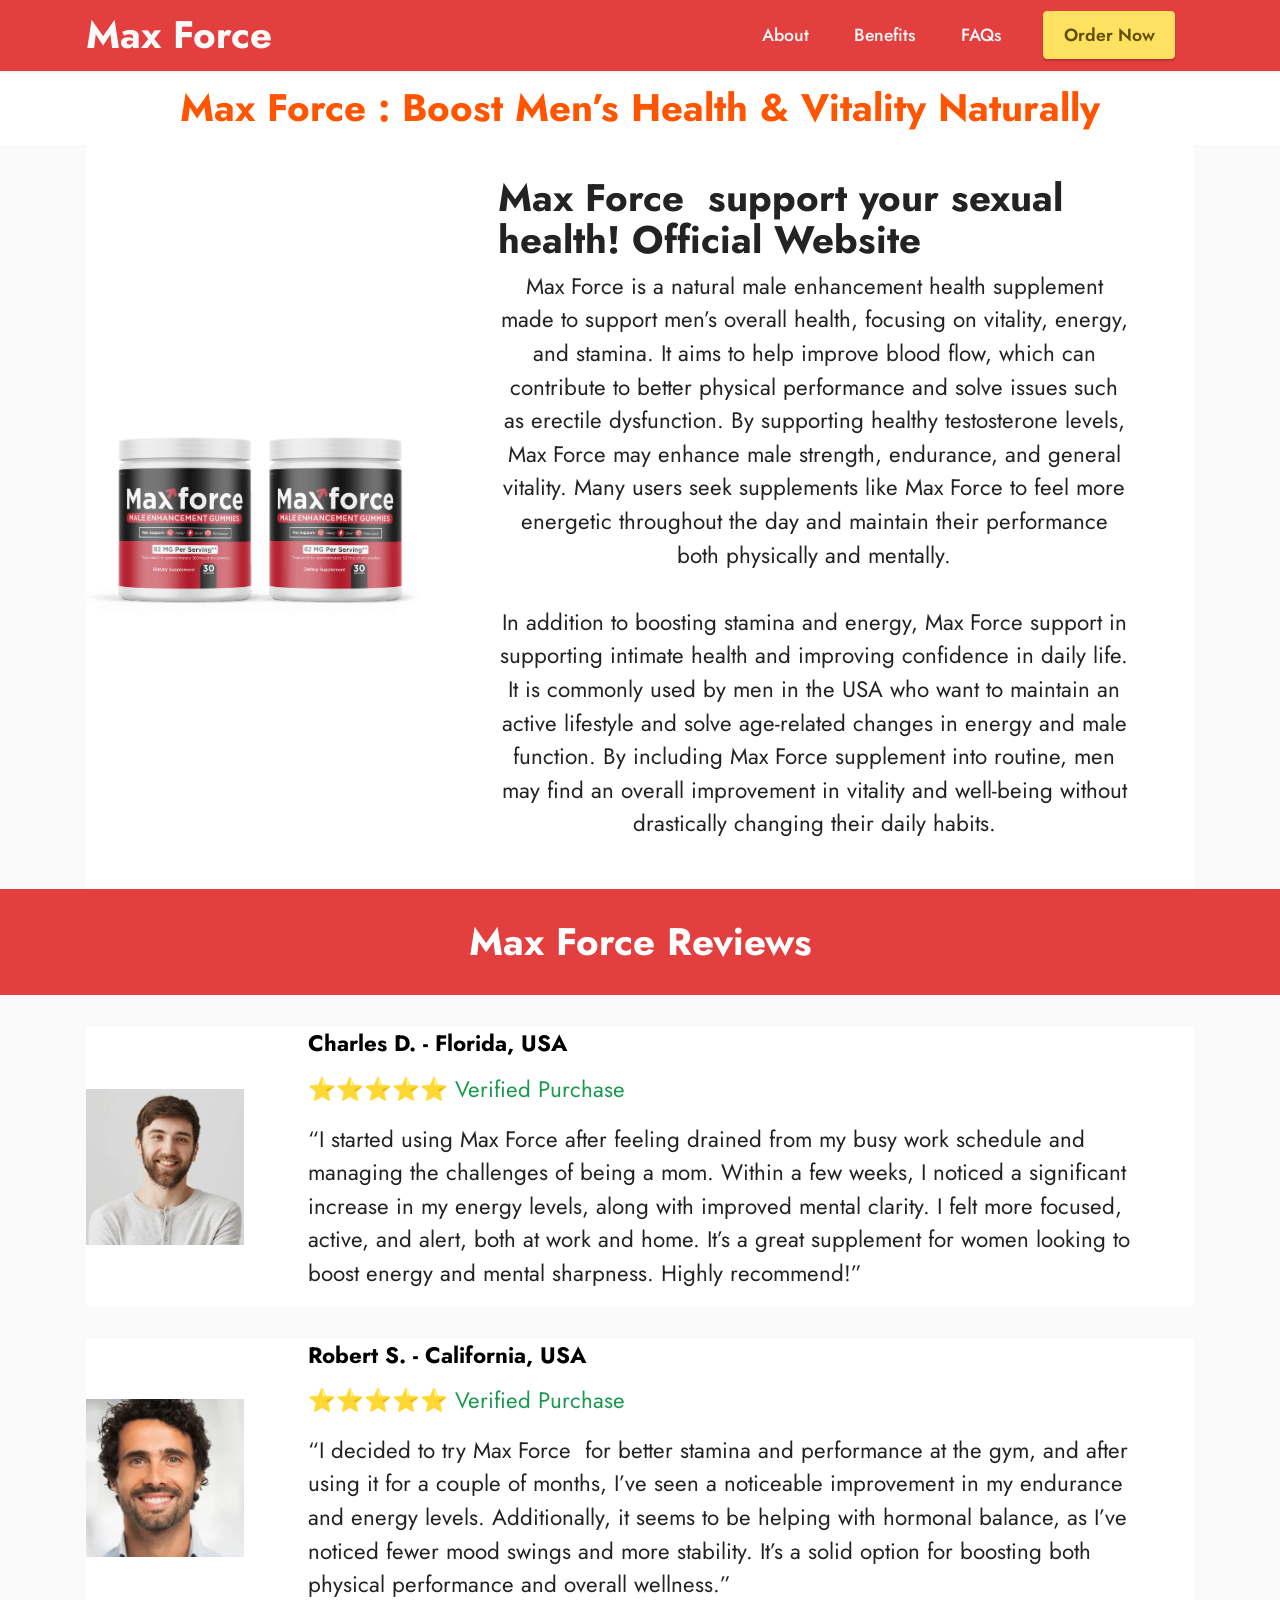
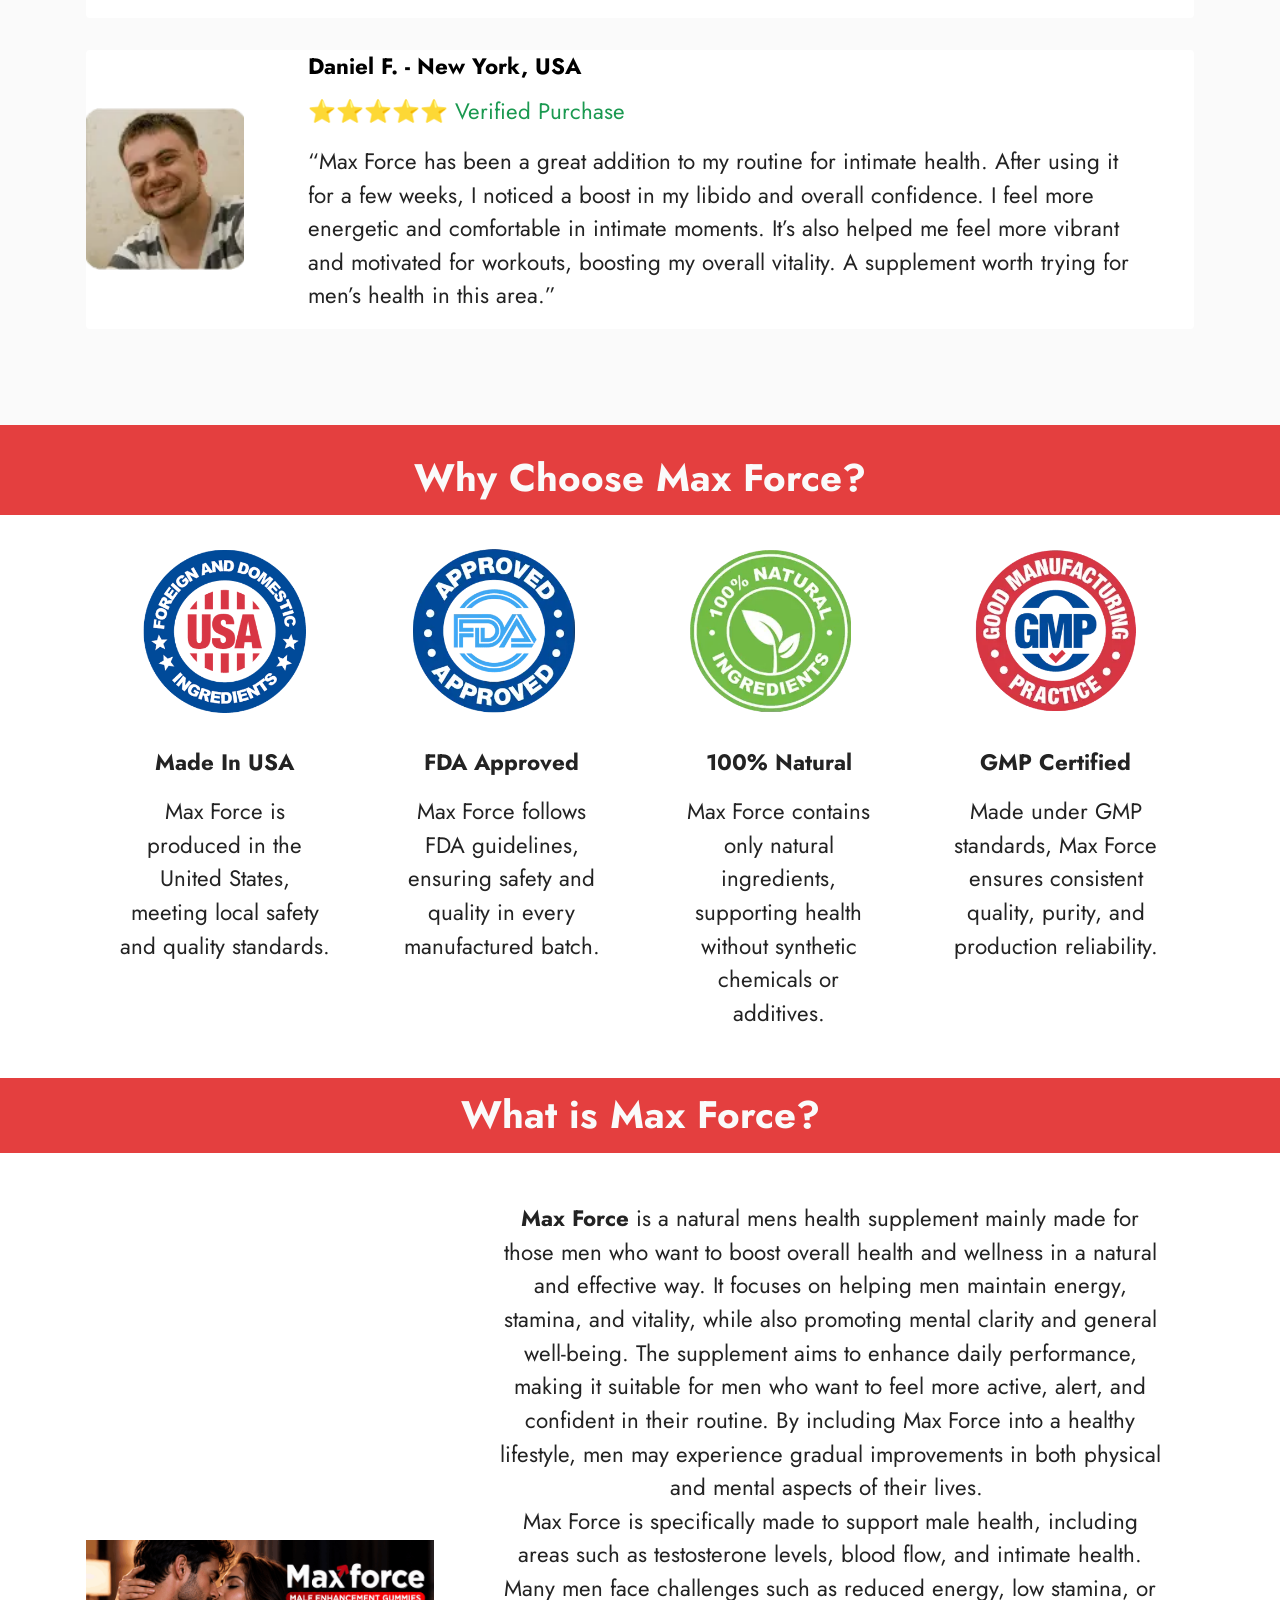
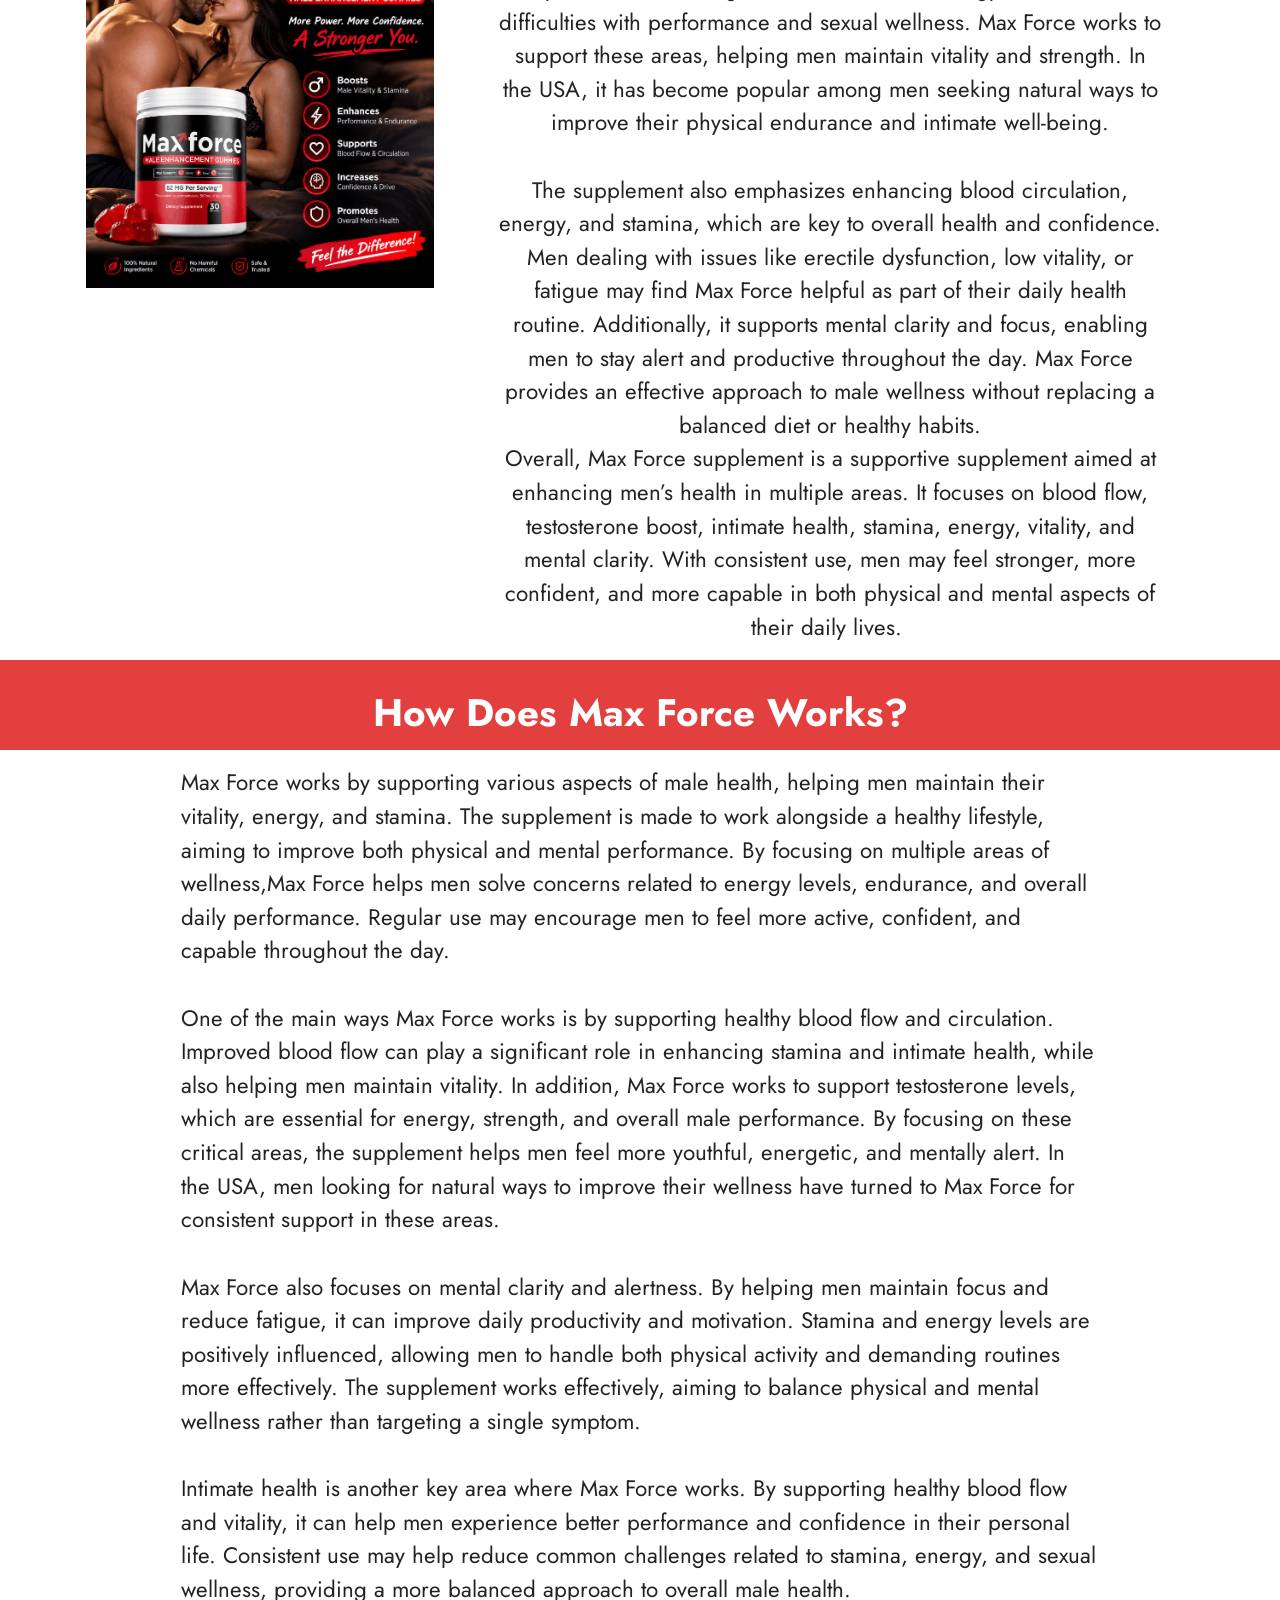
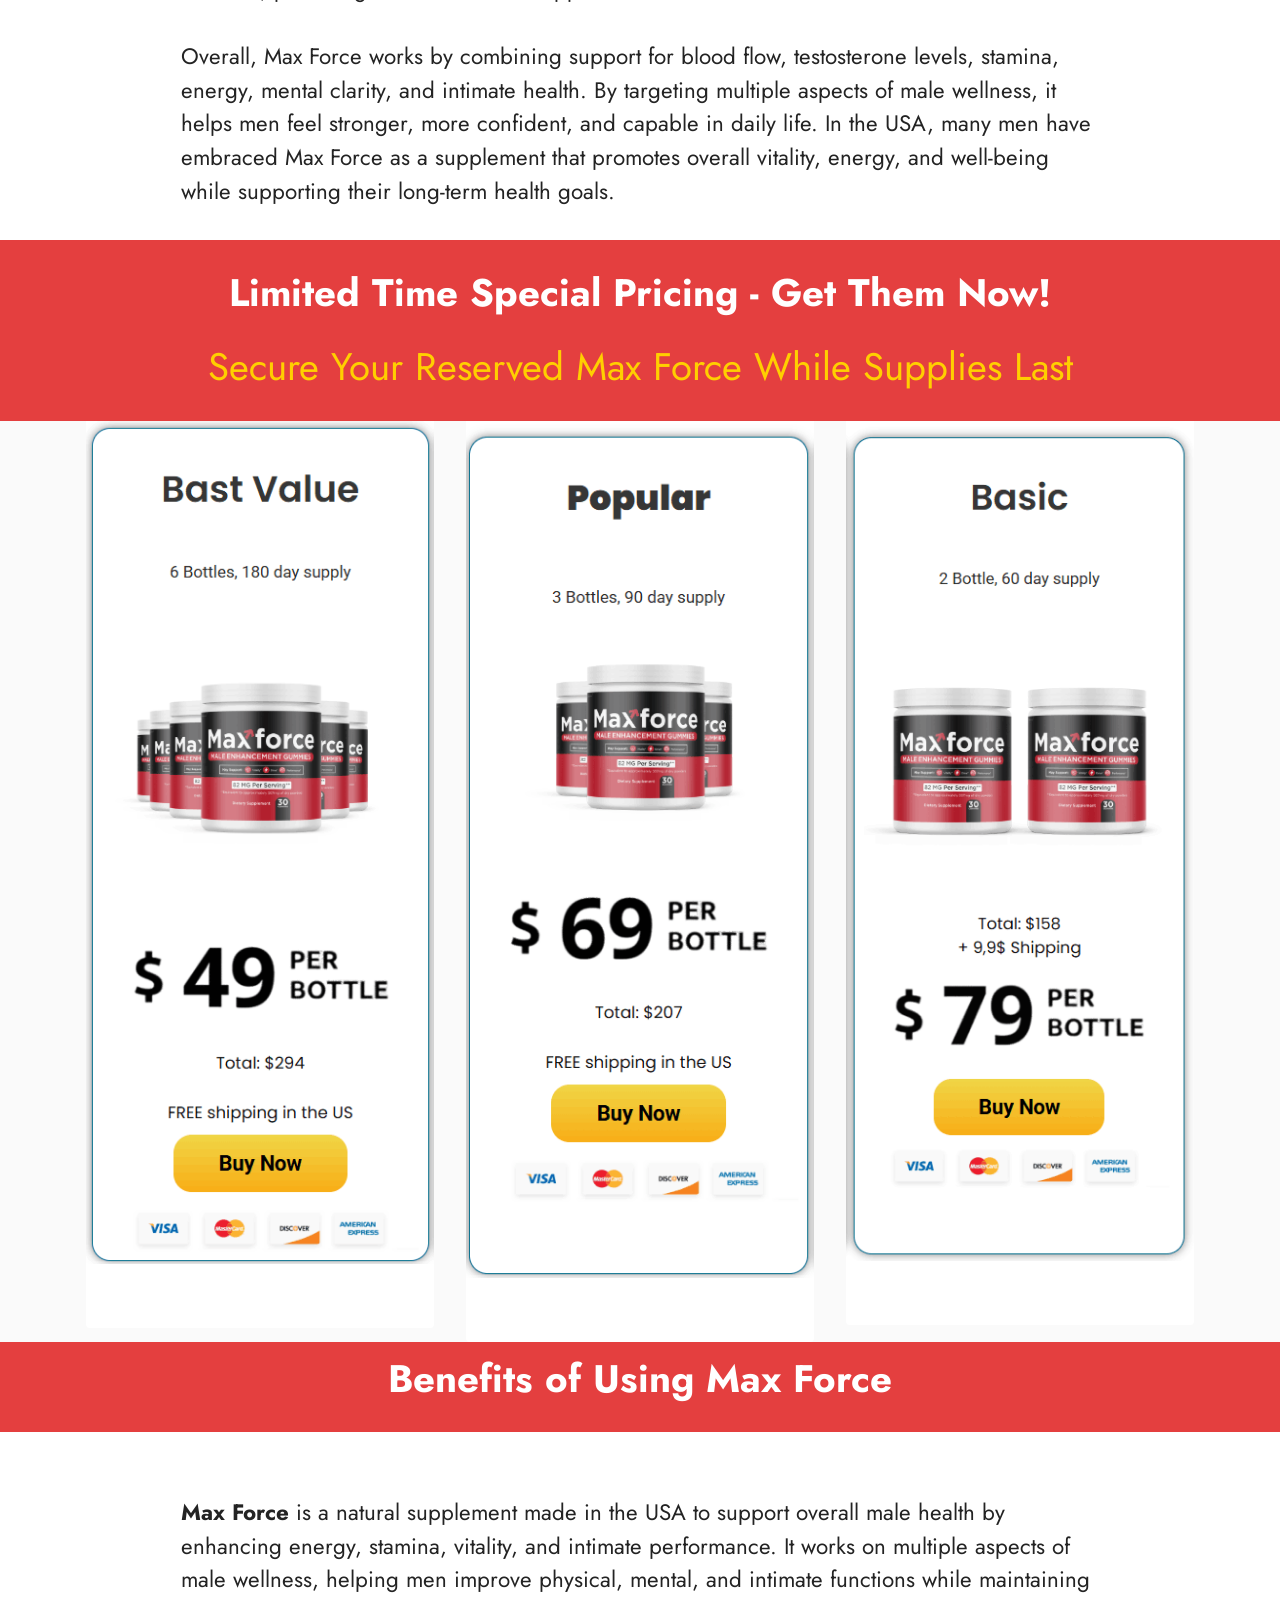
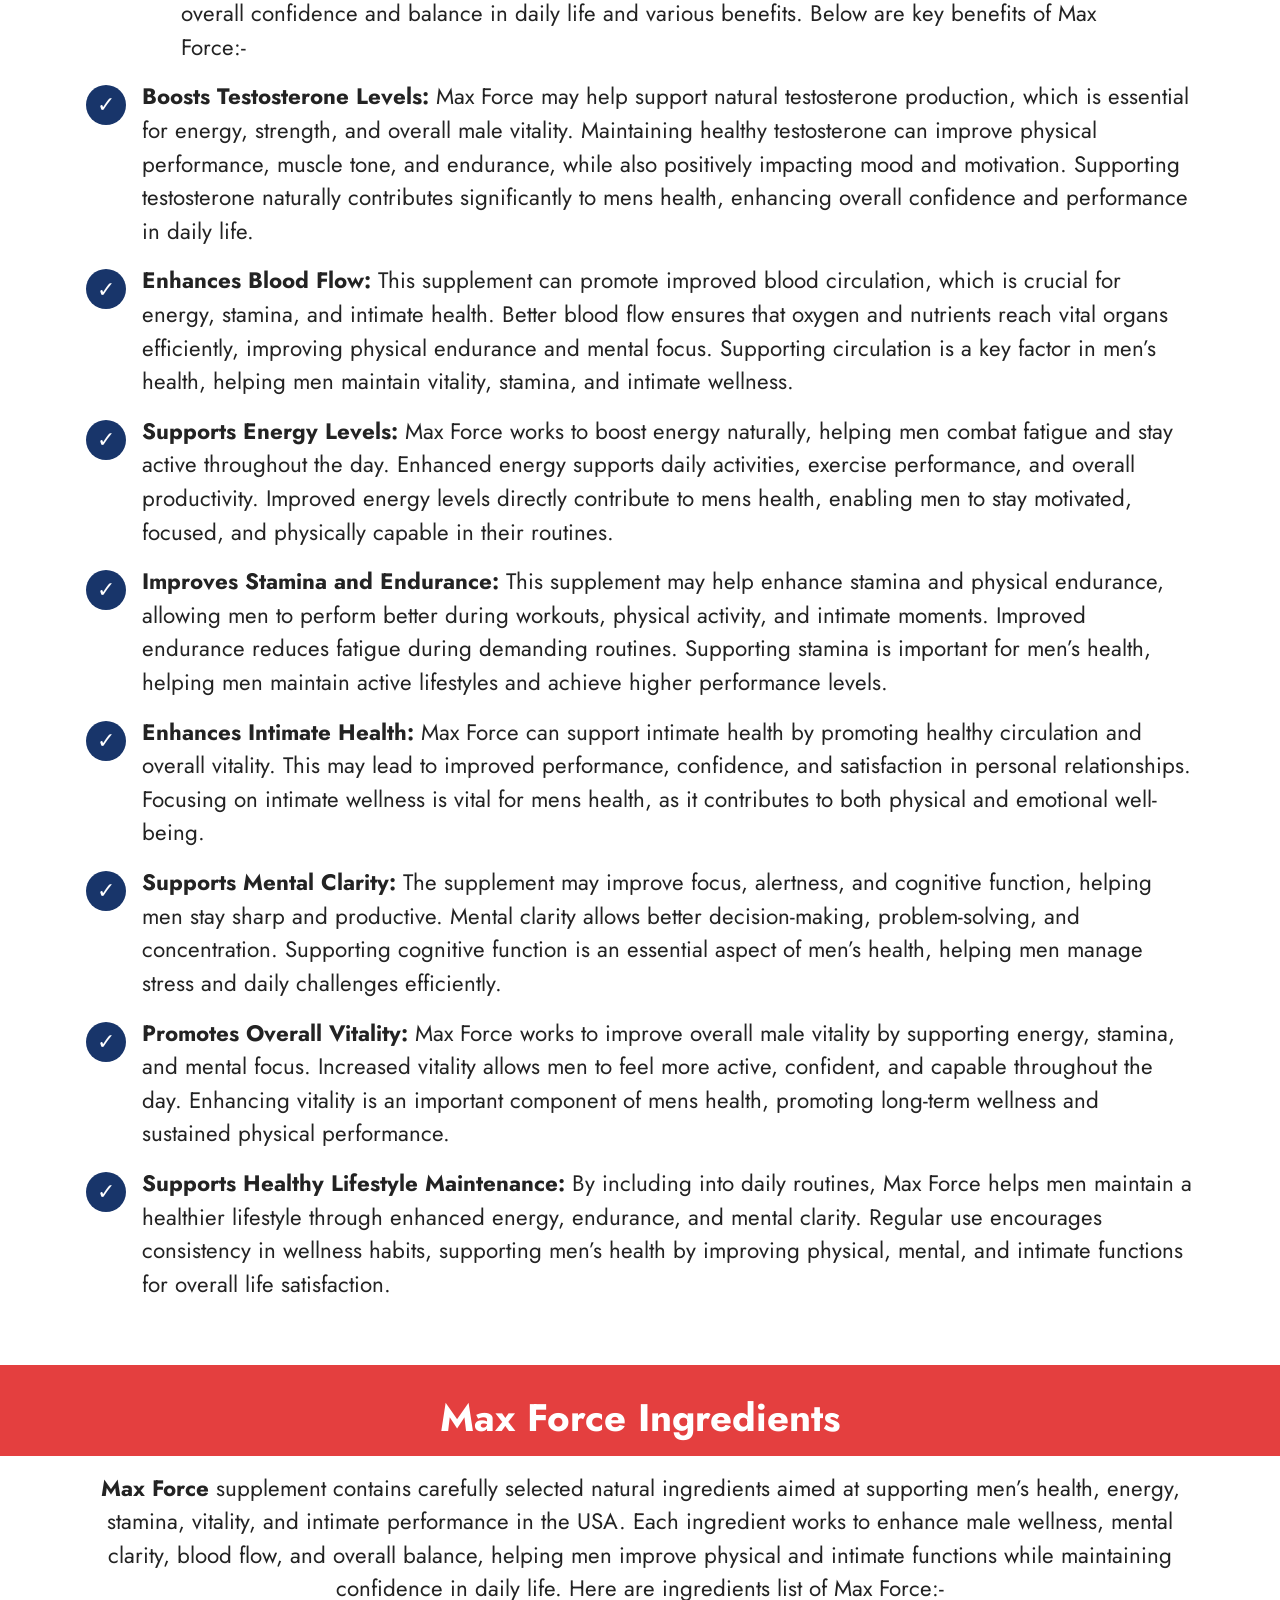
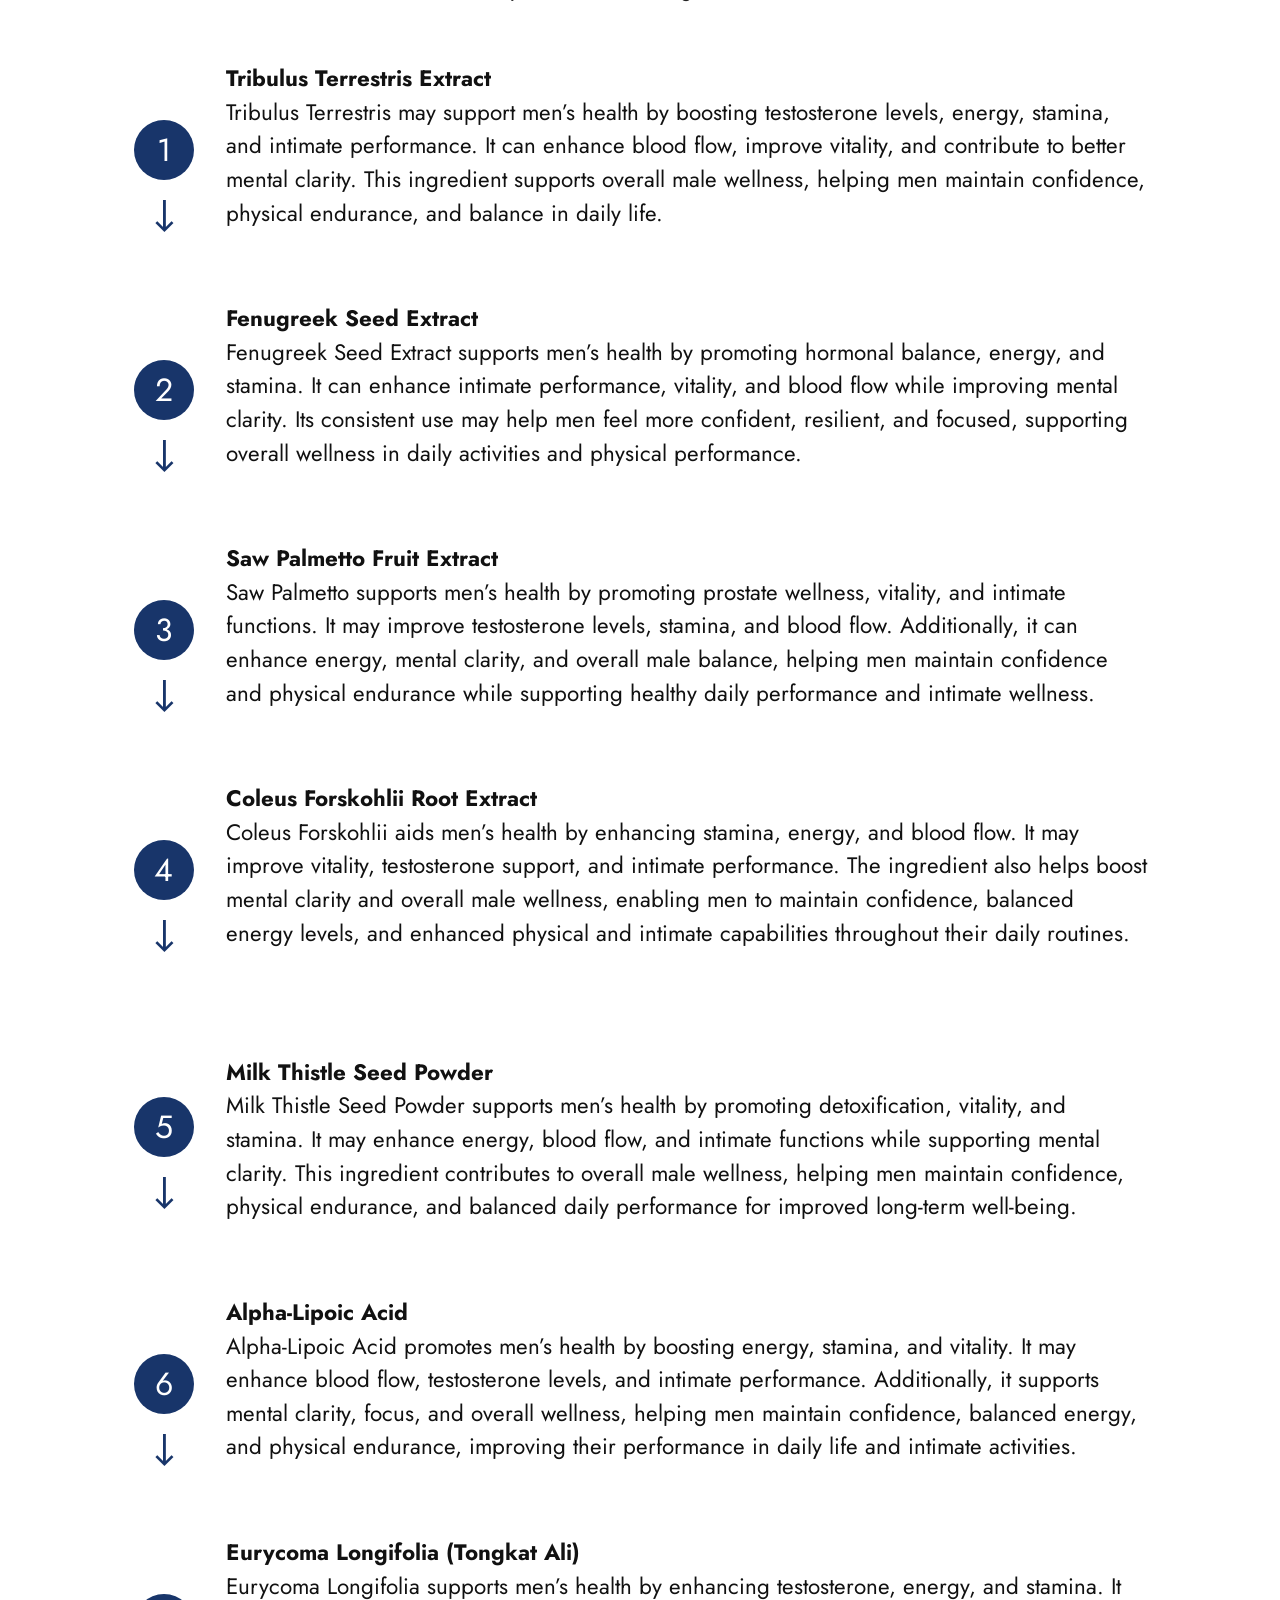
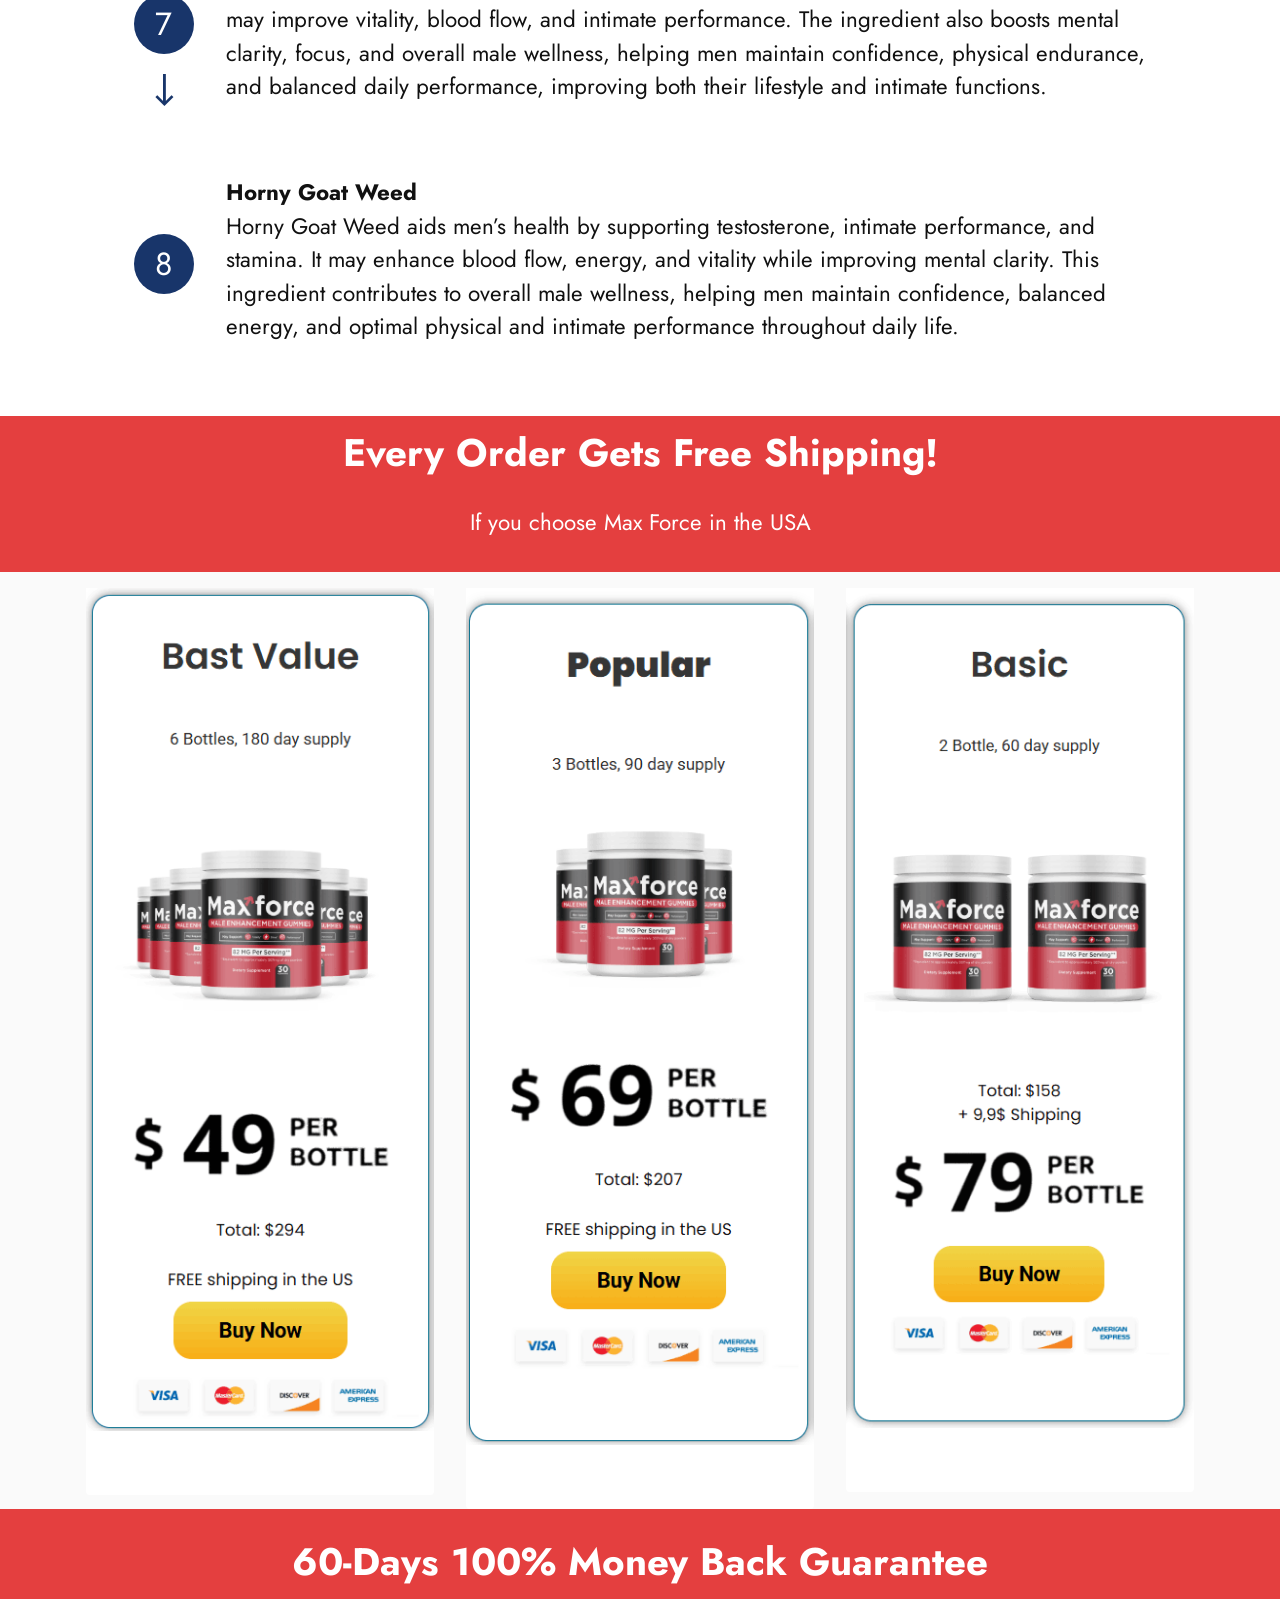
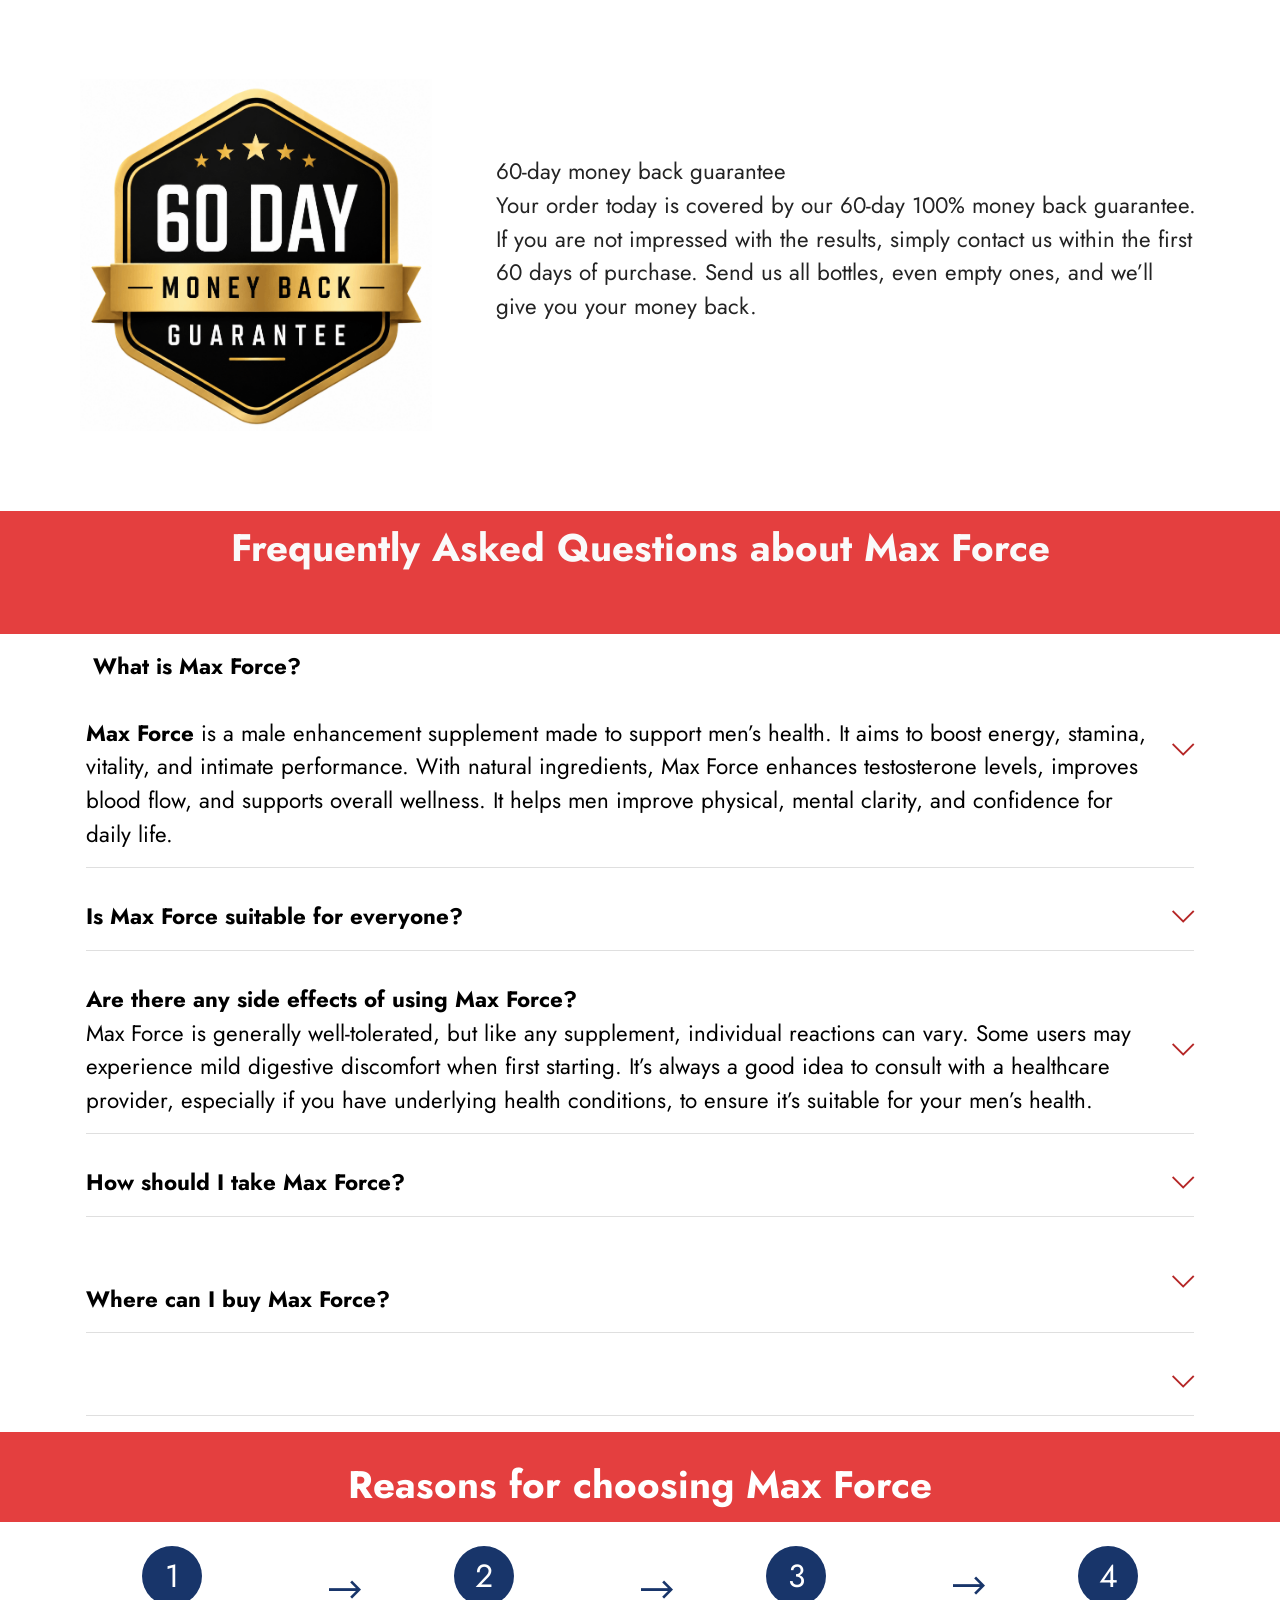
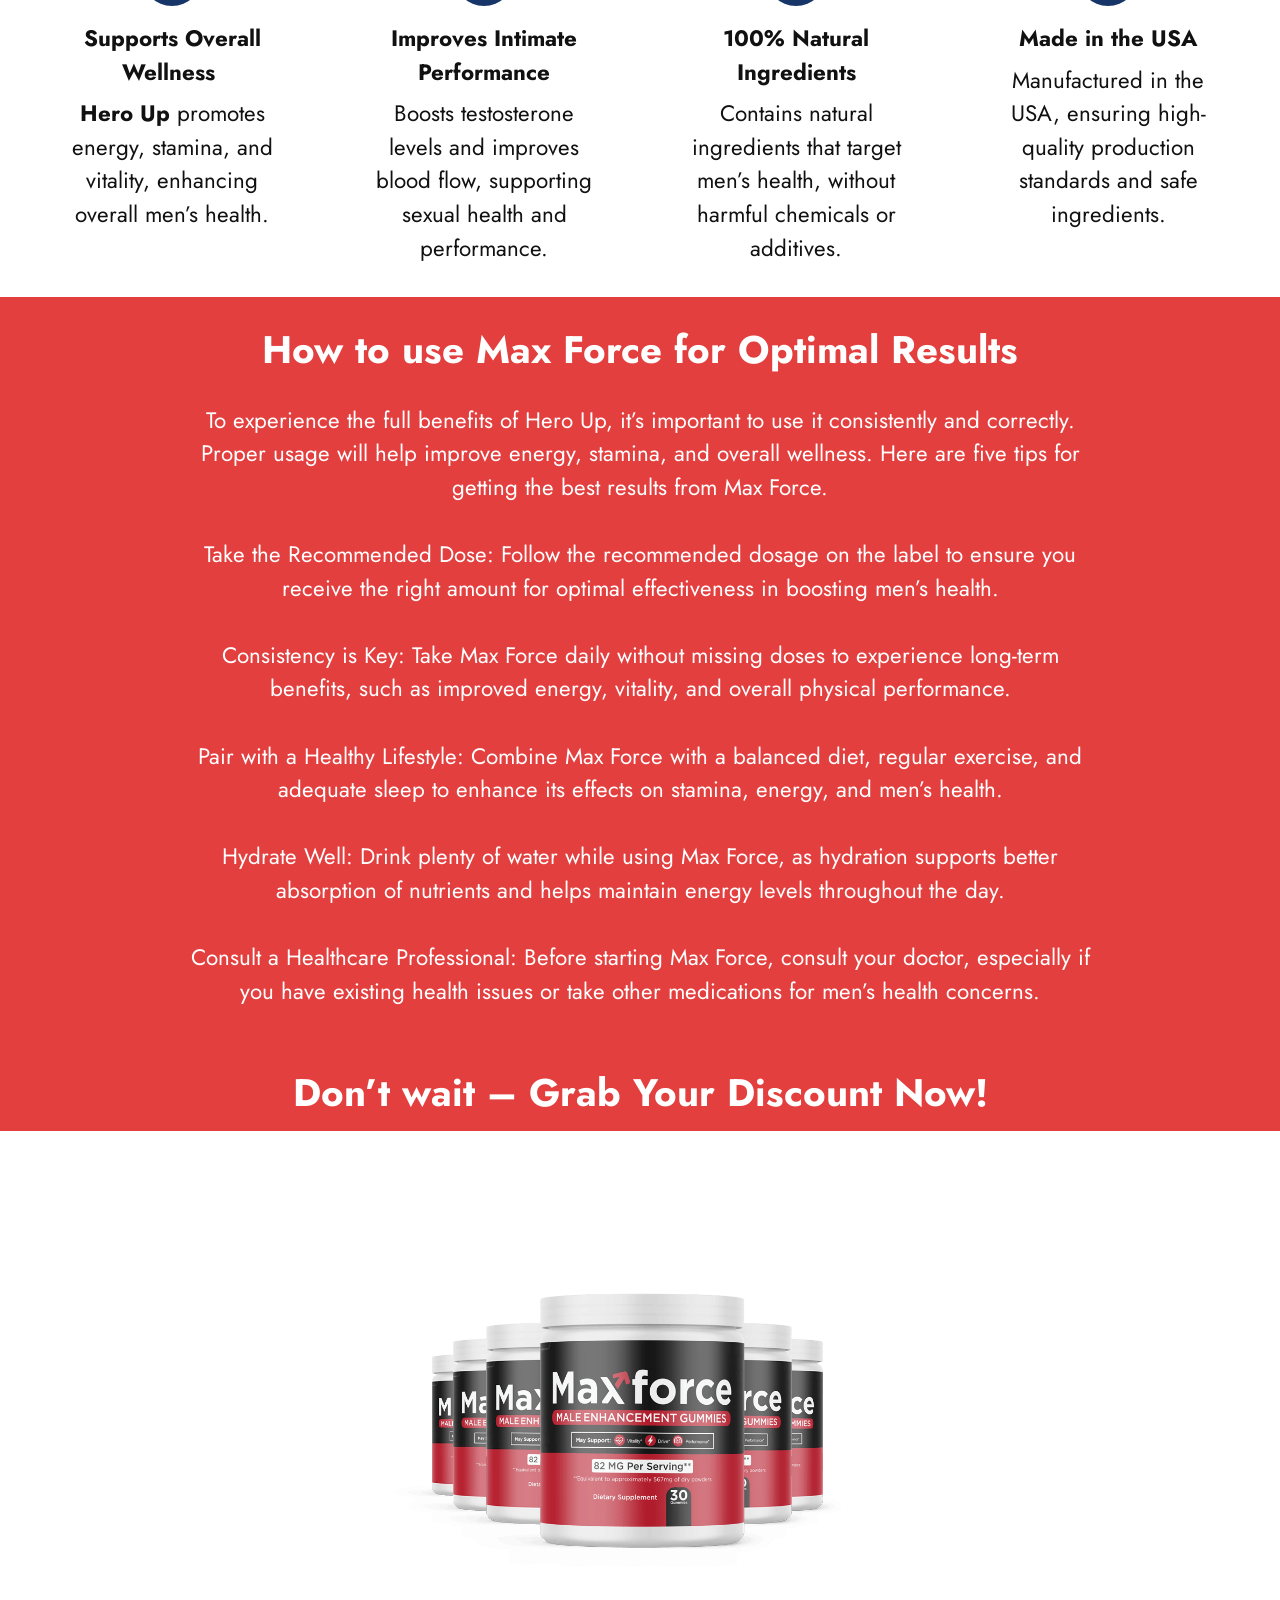
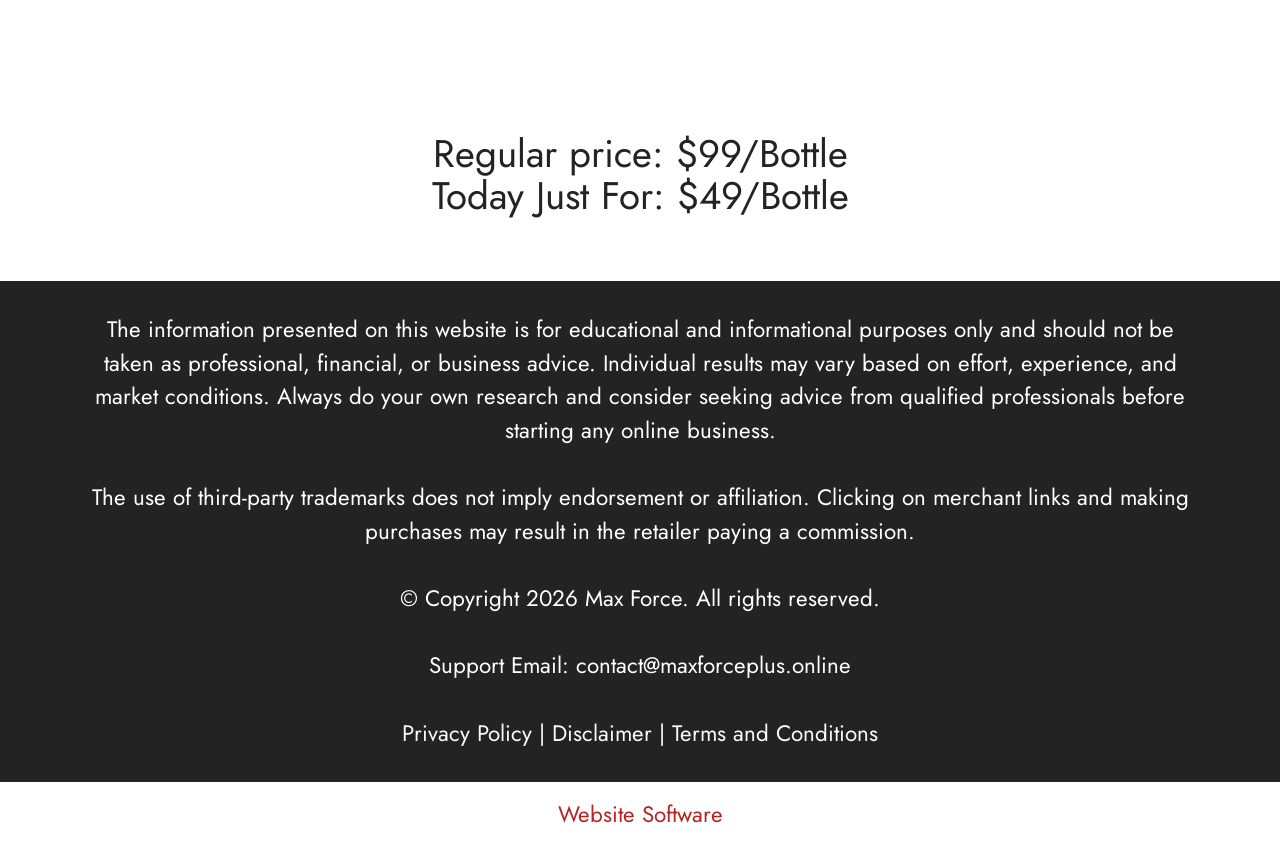
==== index.html @ cb025c03 "Add files via upload" ====
<!DOCTYPE html>
<html  lang="en">
<head>
  <!-- Site made with Mobirise Website Builder v6.1.12, https://mobirise.com -->
  <meta charset="UTF-8">
  <meta http-equiv="X-UA-Compatible" content="IE=edge">
  <meta name="generator" content="Mobirise v6.1.12, mobirise.com">
  <meta name="twitter:card" content="summary_large_image"/>
  <meta name="twitter:image:src" content="assets/images/index-meta.png">
  <meta property="og:image" content="assets/images/index-meta.png">
  <meta name="twitter:title" content="Official Website : The totally safe and natural method to support your sexual health!">
  <meta name="viewport" content="width=device-width, initial-scale=1, minimum-scale=1">
  <link rel="shortcut icon" href="assets/images/3bottle-66201-128x128-1.png" type="image/x-icon">
  <meta name="description" content="MaxForce Male Enhancement Gummies are a convenient dietary supplement designed for men who want to support their daily vitality, stamina, energy, and physical performance. These easy-to-take gummies offer a simple alternative to traditional capsules while fitting naturally into a daily wellness routine. MaxForce is formulated with a focus on supporting male vitality, confidence, endurance, and healthy circulation. With a practical gummy format and a straightforward approach to men’s wellness, it can be a convenient choice for adult men looking to maintain an active and confident lifestyle.">
  
  
  <title>Official Website : The totally safe and natural method to support your sexual health!</title>
  <link rel="stylesheet" href="assets/web/assets/mobirise-icons2/mobirise2.css">
  <link rel="stylesheet" href="assets/web/assets/mobirise-icons/mobirise-icons.css">
  <link rel="stylesheet" href="assets/bootstrap/css/bootstrap.min.css">
  <link rel="stylesheet" href="assets/dropdown/css/style.css">
  <link rel="stylesheet" href="assets/socicon/css/styles.css">
  <link rel="stylesheet" href="assets/theme/css/style.css">
  <link rel="preload" href="https://fonts.googleapis.com/css?family=Jost:100,200,300,400,500,600,700,800,900,100i,200i,300i,400i,500i,600i,700i,800i,900i&display=swap" as="style" onload="this.onload=null;this.rel='stylesheet'">
  <noscript><link rel="stylesheet" href="https://fonts.googleapis.com/css?family=Jost:100,200,300,400,500,600,700,800,900,100i,200i,300i,400i,500i,600i,700i,800i,900i&display=swap"></noscript>
  <link rel="preload" as="style" href="assets/mobirise/css/mbr-additional.css?v=rEnLQF"><link rel="stylesheet" href="assets/mobirise/css/mbr-additional.css?v=rEnLQF" type="text/css">

  
  
  <meta name="keywords" content="Max Force, Max Force, Max Force supplement, Max Force pills">
 <meta name="author" content="Max Force">
		
 <link rel="canonical" href="https://www.maxforca.com
/" >
</head>
<body>
  
  <section data-bs-version="5.1" class="menu menu2 cid-tB0YZQqaCG" once="menu" id="menu2-0">
    
    <nav class="navbar navbar-dropdown navbar-expand-lg">
        <div class="container">
            <div class="navbar-brand">
                
                <span class="navbar-caption-wrap"><a class="navbar-caption text-white text-primary display-2" href="index.html#features7-3">Max Force<br></a></span>
            </div>
            <button class="navbar-toggler" type="button" data-toggle="collapse" data-bs-toggle="collapse" data-target="#navbarSupportedContent" data-bs-target="#navbarSupportedContent" aria-controls="navbarNavAltMarkup" aria-expanded="false" aria-label="Toggle navigation">
                <div class="hamburger">
                    <span></span>
                    <span></span>
                    <span></span>
                    <span></span>
                </div>
            </button>
            <div class="collapse navbar-collapse" id="navbarSupportedContent">
                <ul class="navbar-nav nav-dropdown" data-app-modern-menu="true"><li class="nav-item"><a class="nav-link link text-white text-primary display-4" href="index.html#header11-a">About</a></li>
                    <li class="nav-item"><a class="nav-link link text-white display-4" href="index.html#content4-k">Benefits</a></li>
                    <li class="nav-item"><a class="nav-link link text-white text-primary display-4" href="index.html#content17-32">FAQs</a>
                    </li></ul>
                
                <div class="navbar-buttons mbr-section-btn"><a class="btn btn-warning display-4" href="https://mwebsignalpro.com/13004/70/2/?">Order Now</a></div>
            </div>
        </div>
    </nav>
</section>

<section data-bs-version="5.1" class="header3 cid-tB10ubWVri" id="header3-1">

    

    
    

    <div class="align-center container-fluid">
        <div class="row justify-content-center">
            <div class="col-12 col-lg-12">
                <h1 class="mbr-section-title mbr-fonts-style mb-3 display-2"><strong>Max Force : Boost Men’s Health &amp; Vitality Naturally</strong></h1>
                
                
                
            </div>
        </div>
    </div>
</section>

<section data-bs-version="5.1" class="features6 cid-tB15AvPI4t" id="features7-3">
    <!---->
    

    
    
    <div class="container">
        <div class="card-wrapper">
            <div class="row align-items-center">
                <div class="col-12 col-lg-4">
                    <div class="image-wrapper">
                        <a href="https://mwebsignalpro.com/13004/70/2/?"><img src="assets/images/2bottle-8201-815x815.png" alt="Max Force"></a>
                    </div>
                </div>
                <div class="col-12 col-lg">
                    <div class="text-box">
                        <h5 class="mbr-title mbr-fonts-style display-2"><strong>Max Force&nbsp; support your sexual health! Official Website</strong></h5>
                        <p class="mbr-text mbr-fonts-style display-5">Max Force is a natural male enhancement health supplement made to support men’s overall health, focusing on vitality, energy, and stamina. It aims to help improve blood flow, which can contribute to better physical performance and solve issues such as erectile dysfunction. By supporting healthy testosterone levels, Max Force may enhance male strength, endurance, and general vitality. Many users seek supplements like Max Force to feel more energetic throughout the day and maintain their performance both physically and mentally.<br><br>In addition to boosting stamina and energy, Max Force support in supporting intimate health and improving confidence in daily life. It is commonly used by men in the USA who want to maintain an active lifestyle and solve age-related changes in energy and male function. By including Max Force supplement into routine, men may find an overall improvement in vitality and well-being without drastically changing their daily habits.<br></p>
                        
                        
                    </div>
                </div>
            </div>
        </div>
    </div>
</section>

<section data-bs-version="5.1" class="content4 cid-v9ZbLS1f8Q" id="content4-27">
    

    
    
    <div class="container">
        <div class="row justify-content-center">
            <div class="title col-md-12 col-lg-12">
                <h3 class="mbr-section-title mbr-fonts-style align-center mb-4 display-2"><div><strong></strong></div></h3>
                <h1 class="mbr-section-subtitle align-center mbr-fonts-style mb-4 display-2"><strong>Max Force Reviews</strong></h1>
                
            </div>
        </div>
    </div>
</section>

<section data-bs-version="5.1" class="team2 cid-vaVHwZ0P2d" xmlns="http://www.w3.org/1999/html" id="team2-2p">
    

    
    
    <div class="container">
        <div class="item features-image">
            <div class="item-wrapper">
                <div class="row align-items-center">
                    <div class="col-12 col-md-2">
                        <div class="image-wrapper">
                            <img src="assets/images/user3.webp" alt="Charles D. - Florida, USA">
                        </div>
                    </div>
                    <div class="col-12 col-md">
                        <div class="card-box">
                            <h2 class="card-title mbr-fonts-style m-0 mb-3 display-5"><strong>Charles D. - Florida, USA</strong></h2>
                            <h2 class="card-subtitle mbr-fonts-style mb-3 display-5">⭐⭐⭐⭐⭐ Verified Purchase&nbsp;</h2>
                            <p class="mbr-text mbr-fonts-style display-7">“I started using Max Force after feeling drained from my busy work schedule and managing the challenges of being a mom. Within a few weeks, I noticed a significant increase in my energy levels, along with improved mental clarity. I felt more focused, active, and alert, both at work and home. It’s a great supplement for women looking to boost energy and mental sharpness. Highly recommend!”</p>
                            
                        </div>
                    </div>
                </div>
            </div>
        </div>
        <div class="item features-image">
            <div class="item-wrapper">
                <div class="row align-items-center">
                    <div class="col-12 col-md-2">
                        <div class="image-wrapper">
                            <img src="assets/images/user1.webp" alt="Robert S. - California, USA">
                        </div>
                    </div>
                    <div class="col-12 col-md">
                        <div class="card-box">
                            <h2 class="card-title mbr-fonts-style m-0 mb-3 display-7"><strong>Robert S. - California, USA</strong></h2>
                            <h2 class="card-subtitle mbr-fonts-style mb-3 display-5">⭐⭐⭐⭐⭐ Verified Purchase&nbsp;</h2>
                            <p class="mbr-text mbr-fonts-style display-7">“I decided to try Max Force&nbsp; for better stamina and performance at the gym, and after using it for a couple of months, I’ve seen a noticeable improvement in my endurance and energy levels. Additionally, it seems to be helping with hormonal balance, as I’ve noticed fewer mood swings and more stability. It’s a solid option for boosting both physical performance and overall wellness.”<br></p>
                            
                        </div>
                    </div>
                </div>
            </div>
        </div>
        <div class="item features-image">
            <div class="item-wrapper">
                <div class="row align-items-center">
                    <div class="col-12 col-md-2">
                        <div class="image-wrapper">
                            <img src="assets/images/user2-120x123.webp" alt="Daniel F. - New York, USA ">
                        </div>
                    </div>
                    <div class="col-12 col-md">
                        <div class="card-box">
                            <h2 class="card-title mbr-fonts-style m-0 mb-3 display-5"><strong style="font-size: 1.4rem;">Daniel F. - New York, USA&nbsp;</strong></h2>
                            <h2 class="card-subtitle mbr-fonts-style mb-3 display-5">⭐⭐⭐⭐⭐ Verified Purchase&nbsp;</h2>
                            <p class="mbr-text mbr-fonts-style display-7">“Max Force has been a great addition to my routine for intimate health. After using it for a few weeks, I noticed a boost in my libido and overall confidence. I feel more energetic and comfortable in intimate moments. It’s also helped me feel more vibrant and motivated for workouts, boosting my overall vitality. A supplement worth trying for men’s health in this area.”<br></p>
                            
                        </div>
                    </div>
                </div>
            </div>
        </div>
    </div>
</section>

<section data-bs-version="5.1" class="header3 cid-vaVJowMobt" id="header3-2q">

    

    
    

    <div class="align-center container">
        <div class="row justify-content-center">
            <div class="col-12 col-lg-12">
                
                <h2 class="mbr-section-subtitle mbr-fonts-style mb-3 display-2"><strong>Why Choose Max Force?</strong></h2>
                
                
            </div>
        </div>
    </div>
</section>

<section data-bs-version="5.1" class="gallery3 cid-tB9ez4cVTX" id="gallery3-1r">
    
    
    <div class="container">
        
        <div class="row mt-4">
            <div class="item features-image сol-12 col-md-6 col-lg-3 active">
                <div class="item-wrapper">
                    <div class="item-img">
                        <img src="assets/images/made-in-usa-500x300.webp" alt="Max Force FDA Approved" data-slide-to="0" data-bs-slide-to="0">
                    </div>
                    <div class="item-content">
                        <h5 class="item-title mbr-fonts-style display-7"><strong>Made In USA</strong></h5>
                        
                        <p class="mbr-text mbr-fonts-style mt-3 display-7">Max Force is produced in the United States, meeting local safety and quality standards.</p>
                    </div>
                    
                </div>
            </div><div class="item features-image сol-12 col-md-6 col-lg-3">
                <div class="item-wrapper">
                    <div class="item-img">
                        <img src="assets/images/fda-approved.webp" alt="Max Force Made In Usa" data-slide-to="1" data-bs-slide-to="1">
                    </div>
                    <div class="item-content">
                        <h5 class="item-title mbr-fonts-style display-7"><strong>FDA Approved</strong></h5>
                        
                        <p class="mbr-text mbr-fonts-style mt-3 display-7">Max Force follows FDA guidelines, ensuring safety and quality in every manufactured batch.</p>
                    </div>
                    
                </div>
            </div>
            
            <div class="item features-image сol-12 col-md-6 col-lg-3">
                <div class="item-wrapper">
                    <div class="item-img">
                        <img src="assets/images/100-natural-500x300.webp" alt="Max Force All Natural" data-slide-to="2" data-bs-slide-to="2">
                    </div>
                    <div class="item-content">
                        <h5 class="item-title mbr-fonts-style display-7"><strong>100% Natural</strong></h5>
                        
                        <p class="mbr-text mbr-fonts-style mt-3 display-7">Max Force contains only natural ingredients, supporting health without synthetic chemicals or additives.</p>
                    </div>
                    
                </div>
            </div>
            <div class="item features-image сol-12 col-md-6 col-lg-3">
                <div class="item-wrapper">
                    <div class="item-img">
                        <img src="assets/images/gmp-certified-500x300.webp" alt="Max Force  GMP Certified" title="">
                    </div>
                    <div class="item-content">
                        <h5 class="item-title mbr-fonts-style display-7"><strong>GMP Certified</strong></h5>
                        
                        <p class="mbr-text mbr-fonts-style mt-3 display-7">Made under GMP standards, Max Force ensures consistent quality, purity, and production reliability.</p>
                    </div>
                    
                </div>
            </div>
        </div>
    </div>
</section>

<section data-bs-version="5.1" class="header3 cid-tB83YwBUMj" id="header3-1l">

    

    
    

    <div class="align-center container">
        <div class="row justify-content-center">
            <div class="col-12 col-lg-12">
                
                <h2 class="mbr-section-subtitle mbr-fonts-style mb-3 display-2"><strong>What is Max Force?</strong></h2>
                
                
            </div>
        </div>
    </div>
</section>

<section data-bs-version="5.1" class="header11 cid-tB1vWdJbT6" id="header11-a">

    

    
    

    <div class="container">
        <div class="row justify-content-center">
            <div class="col-12 col-md-4 image-wrapper">
                <a href="https://mwebsignalpro.com/13004/70/2/?"><img class="w-100" src="assets/images/91627b94-b0ea-4cc6-bf5c-f2fd4d3743b1-815x815.png" alt="Max Force"></a>
            </div>
            <div class="col-12 col-md">
                <div class="text-wrapper text-center">
                    
                    <p class="mbr-text mbr-fonts-style display-7"><br><strong>Max Force</strong> is a natural mens health supplement mainly made for those men who want to boost overall health and wellness in a natural and effective way. It focuses on helping men maintain energy, stamina, and vitality, while also promoting mental clarity and general well-being. The supplement aims to enhance daily performance, making it suitable for men who want to feel more active, alert, and confident in their routine. By including Max Force into a healthy lifestyle, men may experience gradual improvements in both physical and mental aspects of their lives.&nbsp;<br>Max Force is specifically made to support male health, including areas such as testosterone levels, blood flow, and intimate health. Many men face challenges such as reduced energy, low stamina, or difficulties with performance and sexual wellness. Max Force works to support these areas, helping men maintain vitality and strength. In the USA, it has become popular among men seeking natural ways to improve their physical endurance and intimate well-being.<br>
<br>The supplement also emphasizes enhancing blood circulation, energy, and stamina, which are key to overall health and confidence. Men dealing with issues like erectile dysfunction, low vitality, or fatigue may find Max Force helpful as part of their daily health routine. Additionally, it supports mental clarity and focus, enabling men to stay alert and productive throughout the day. Max Force provides an effective approach to male wellness without replacing a balanced diet or healthy habits.<br>Overall, Max Force supplement is a supportive supplement aimed at enhancing men’s health in multiple areas. It focuses on blood flow, testosterone boost, intimate health, stamina, energy, vitality, and mental clarity. With consistent use, men may feel stronger, more confident, and more capable in both physical and mental aspects of their daily lives.&nbsp;<br></p>
                    
                </div>
            </div>
        </div>
    </div>
</section>

<section data-bs-version="5.1" class="header3 cid-tB85bPoWQz" id="header3-1m">

    

    
    

    <div class="align-center container">
        <div class="row justify-content-center">
            <div class="col-12 col-lg-12">
                
                <h2 class="mbr-section-subtitle mbr-fonts-style mb-3 display-2"><strong>How Does Max Force Works?</strong></h2>
                
                
            </div>
        </div>
    </div>
</section>

<section data-bs-version="5.1" class="content4 cid-vawa0RkZCS" id="content4-2n">
    

    
    
    <div class="container">
        <div class="row justify-content-center">
            <div class="title col-md-12 col-lg-10">
                
                <h4 class="mbr-section-subtitle align-center mbr-fonts-style mb-4 display-7"><div>Max Force works by supporting various aspects of male health, helping men maintain their vitality, energy, and stamina. The supplement is made to work alongside a healthy lifestyle, aiming to improve both physical and mental performance. By focusing on multiple areas of wellness,Max Force helps men solve concerns related to energy levels, endurance, and overall daily performance. Regular use may encourage men to feel more active, confident, and capable throughout the day.</div><div><br>
<div>
</div><div>
</div><div>
</div><div>
</div><div>
</div><div>
</div><div>One of the main ways Max Force works is by supporting healthy blood flow and circulation. Improved blood flow can play a significant role in enhancing stamina and intimate health, while also helping men maintain vitality. In addition, Max Force works to support testosterone levels, which are essential for energy, strength, and overall male performance. By focusing on these critical areas, the supplement helps men feel more youthful, energetic, and mentally alert. In the USA, men looking for natural ways to improve their wellness have turned to Max Force for consistent support in these areas.</div></div><br><div><div><span style="font-size: 1.4rem;">Max Force also focuses on mental clarity and alertness. By helping men maintain focus and reduce fatigue, it can improve daily productivity and motivation. Stamina and energy levels are positively influenced, allowing men to handle both physical activity and demanding routines more effectively. The supplement works effectively, aiming to balance physical and mental wellness rather than targeting a single symptom.</span><br></div></div><br><div><div>
</div><div>Intimate health is another key area where Max Force works. By supporting healthy blood flow and vitality, it can help men experience better performance and confidence in their personal life. Consistent use may help reduce common challenges related to stamina, energy, and sexual wellness, providing a more balanced approach to overall male health.</div></div><br><div><div>
</div><div>Overall, Max Force works by combining support for blood flow, testosterone levels, stamina, energy, mental clarity, and intimate health. By targeting multiple aspects of male wellness, it helps men feel stronger, more confident, and capable in daily life. In the USA, many men have embraced Max Force as a supplement that promotes overall vitality, energy, and well-being while supporting their long-term health goals.</div><div>
</div><div>
</div><div>
</div></div></h4>
                
            </div>
        </div>
    </div>
</section>

<section data-bs-version="5.1" class="content4 cid-tB1yuhcVVi" id="content4-g">
    

    
    
    <div class="container">
        <div class="row justify-content-center">
            <div class="title col-md-12 col-lg-10">
                <h3 class="mbr-section-title mbr-fonts-style align-center mb-4 display-2"><strong>Limited Time Special Pricing - Get Them Now!</strong></h3>
                <h4 class="mbr-section-subtitle align-center mbr-fonts-style mb-4 display-2">Secure Your Reserved Max Force While Supplies Last</h4>
                
            </div>
        </div>
    </div>
</section>

<section data-bs-version="5.1" class="team1 cid-tB1z7NONXX" id="team1-h">
    

    
    
    <div class="container">
        <div class="row justify-content-center">
            
            <div class="col-sm-6 col-lg-4">
                <div class="card-wrap">
                    <div class="image-wrap">
                        <a href="https://mwebsignalpro.com/13004/70/2/?"><img src="assets/images/screenshot202026-09-1520173536-358x867.png" alt="Max Force 6 bottle"></a>
                    </div>
                    <div class="content-wrap">
                        
                        
                        
                        
                        
                    </div>
                </div>
            </div>

            <div class="col-sm-6 col-lg-4">
                <div class="card-wrap">
                    <div class="image-wrap">
                        <a href="https://mwebsignalpro.com/13004/70/2/?"><img src="assets/images/screenshot202026-09-1520173601-356x877.png" alt="Max Force 3 bottle"></a>
                    </div>
                    <div class="content-wrap">
                        
                        
                        
                        
                        
                    </div>
                </div>
            </div>

            <div class="col-sm-6 col-lg-4">
                <div class="card-wrap">
                    <div class="image-wrap">
                        <a href="https://mwebsignalpro.com/13004/70/2/?"><img src="assets/images/screenshot202026-09-1520173646-365x881.png" alt="Max Force 2 bottle"></a>
                    </div>
                    <div class="content-wrap">
                        
                        
                        
                        
                        
                    </div>
                </div>
            </div>

            
        </div>
    </div>
</section>

<section data-bs-version="5.1" class="content4 cid-tB1A34S1NT" id="content4-k">
    

    
    
    <div class="container">
        <div class="row justify-content-center">
            <div class="title col-md-12 col-lg-12">
                <h3 class="mbr-section-title mbr-fonts-style align-center mb-4 display-2"><strong>Benefits of Using Max Force</strong></h3>
                
                
            </div>
        </div>
    </div>
</section>

<section data-bs-version="5.1" class="header3 cid-tB85MvgqdZ" id="header3-1o">

    

    
    

    <div class="align-center container">
        <div class="row justify-content-center">
            <div class="col-12 col-lg-12">
                
                
                
                
            </div>
        </div>
    </div>
</section>

<section data-bs-version="5.1" class="content5 cid-tB1AZH7rno" id="content5-n">
    
    <div class="container">
        <div class="row justify-content-center">
            <div class="col-md-12 col-lg-10">
                
                
                <p class="mbr-text mbr-fonts-style display-7"><strong>Max Force&nbsp;</strong>is a natural supplement made in the USA to support overall male health by enhancing energy, stamina, vitality, and intimate performance. It works on multiple aspects of male wellness, helping men improve physical, mental, and intimate functions while maintaining overall confidence and balance in daily life and various benefits. Below are key benefits of Max Force:-<br></p>
            </div>
        </div>
    </div>
</section>

<section data-bs-version="5.1" class="content8 cid-vaVV1S4Gw6" id="content8-2r">
    
    <div class="container">
        <div class="row justify-content-center">
            <div class="counter-container col-md-12 col-lg-12">
                
                <div class="mbr-text mbr-fonts-style display-7">
                    <ul>
                        <li><span style="font-size: 1.4rem;"><strong>Boosts Testosterone Levels: </strong>Max Force</span><span style="font-size: 1.4rem;">&nbsp;may help support natural testosterone production, which is essential for energy, strength, and overall male vitality. Maintaining healthy testosterone can improve physical performance, muscle tone, and endurance, while also positively impacting mood and motivation. Supporting testosterone naturally contributes significantly to mens health, enhancing overall confidence and performance in daily life.</span></li><li><strong style="font-size: 1.4rem;">Enhances Blood Flow:</strong><span style="font-size: 1.4rem;"> This supplement can promote improved blood circulation, which is crucial for energy, stamina, and intimate health. Better blood flow ensures that oxygen and nutrients reach vital organs efficiently, improving physical endurance and mental focus. Supporting circulation is a key factor in men’s health, helping men maintain vitality, stamina, and intimate wellness.</span></li><li><strong style="font-size: 1.4rem;">Supports Energy Levels:</strong><span style="font-size: 1.4rem;">&nbsp;Max Force works to boost energy naturally, helping men combat fatigue and stay active throughout the day. Enhanced energy supports daily activities, exercise performance, and overall productivity. Improved energy levels directly contribute to mens health, enabling men to stay motivated, focused, and physically capable in their routines.</span></li><li><span style="font-size: 1.4rem;"><strong>Improves Stamina and Endurance:</strong> This supplement may help enhance stamina and physical endurance, allowing men to perform better during workouts, physical activity, and intimate moments. Improved endurance reduces fatigue during demanding routines. Supporting stamina is important for men’s health, helping men maintain active lifestyles and achieve higher performance levels.</span></li><li><span style="font-size: 1.4rem;"><strong>Enhances Intimate Health:&nbsp;</strong>Max Force&nbsp;can support intimate health by promoting healthy circulation and overall vitality. This may lead to improved performance, confidence, and satisfaction in personal relationships. Focusing on intimate wellness is vital for mens health, as it contributes to both physical and emotional well-being.</span></li><li><span style="font-size: 1.4rem;"><strong>Supports Mental Clarity:</strong> The supplement may improve focus, alertness, and cognitive function, helping men stay sharp and productive. Mental clarity allows better decision-making, problem-solving, and concentration. Supporting cognitive function is an essential aspect of men’s health, helping men manage stress and daily challenges efficiently.</span></li><li><span style="font-size: 1.4rem;"><strong>Promotes Overall Vitality: </strong>Max Force&nbsp;works to improve overall male vitality by supporting energy, stamina, and mental focus. Increased vitality allows men to feel more active, confident, and capable throughout the day. Enhancing vitality is an important component of mens health, promoting long-term wellness and sustained physical performance.</span></li><li><strong style="font-size: 1.4rem;">Supports Healthy Lifestyle Maintenance:</strong><span style="font-size: 1.4rem;"> By including into daily routines, Max Force helps men maintain a healthier lifestyle through enhanced energy, endurance, and mental clarity. Regular use encourages consistency in wellness habits, supporting men’s health by improving physical, mental, and intimate functions for overall life satisfaction.</span></li>
                    </ul>
                </div>
            </div>
        </div>
    </div>
</section>

<section data-bs-version="5.1" class="header3 cid-vaVY3f1pGO" id="header3-2s">

    

    
    

    <div class="align-center container">
        <div class="row justify-content-center">
            <div class="col-12 col-lg-12">
                
                <h2 class="mbr-section-subtitle mbr-fonts-style mb-3 display-2"><strong>Max Force Ingredients</strong></h2>
                
                
            </div>
        </div>
    </div>
</section>

<section data-bs-version="5.1" class="features19 cid-tB6Rwx4pqH" id="features20-x">

    

    
    
    <div class="container">
        <div class="row justify-content-center">
            <div class="col-md-12 col-lg-12">
                <div class="card-wrapper pb-4">
                    <div class="card-box align-center">
                        
                        <p class="mbr-text mbr-fonts-style mb-4 display-7"><strong>Max Force</strong>&nbsp;supplement contains carefully selected natural ingredients aimed at supporting men’s health, energy, stamina, vitality, and intimate performance in the USA. Each ingredient works to enhance male wellness, mental clarity, blood flow, and overall balance, helping men improve physical and intimate functions while maintaining confidence in daily life. Here are ingredients list of Max Force:-</p>
                        
                    </div>
                </div>
            </div>
            <div class="col-12 col-md-11">
                <div class="item mbr-flex">
                    <div class="icon-box">
                        <span class="step-number mbr-fonts-style display-5">1</span>
                    </div>
                    <div class="text-box">
                        
                        <h5 class="icon-text mbr-black mbr-fonts-style display-7"><strong>Tribulus Terrestris Extract
</strong><div>Tribulus Terrestris may support men’s health by boosting testosterone levels, energy, stamina, and intimate performance. It can enhance blood flow, improve vitality, and contribute to better mental clarity. This ingredient supports overall male wellness, helping men maintain confidence, physical endurance, and balance in daily life.</div></h5>
                    </div>
                </div>
                <div class="item mbr-flex">
                    <div class="icon-box">
                        <span class="step-number mbr-fonts-style display-5">2</span>
                    </div>
                    <div class="text-box">
                        
                        <h5 class="icon-text mbr-black mbr-fonts-style display-7"><strong>Fenugreek Seed Extract
</strong><div>Fenugreek Seed Extract supports men’s health by promoting hormonal balance, energy, and stamina. It can enhance intimate performance, vitality, and blood flow while improving mental clarity. Its consistent use may help men feel more confident, resilient, and focused, supporting overall wellness in daily activities and physical performance.</div></h5>
                    </div>
                </div>
                <div class="item mbr-flex">
                    <div class="icon-box">
                        <span class="step-number mbr-fonts-style display-5">3</span>
                    </div>
                    <div class="text-box">
                        
                        <h5 class="icon-text mbr-black mbr-fonts-style display-7"><strong>Saw Palmetto Fruit Extract
</strong><div>Saw Palmetto supports men’s health by promoting prostate wellness, vitality, and intimate functions. It may improve testosterone levels, stamina, and blood flow. Additionally, it can enhance energy, mental clarity, and overall male balance, helping men maintain confidence and physical endurance while supporting healthy daily performance and intimate wellness.</div></h5>
                    </div>
                </div>
                <div class="item mbr-flex">
                    <div class="icon-box">
                        <span class="step-number mbr-fonts-style display-5">4</span>
                    </div>
                    <div class="text-box">
                        
                        <h5 class="icon-text mbr-black mbr-fonts-style display-7"><strong>Coleus Forskohlii Root Extract
</strong><div>Coleus Forskohlii aids men’s health by enhancing stamina, energy, and blood flow. It may improve vitality, testosterone support, and intimate performance. The ingredient also helps boost mental clarity and overall male wellness, enabling men to maintain confidence, balanced energy levels, and enhanced physical and intimate capabilities throughout their daily routines.</div></h5>
                    </div>
                </div>
                <div class="item mbr-flex">
                    <div class="icon-box">
                        <span class="step-number mbr-fonts-style display-5">5</span>
                    </div>
                    <div class="text-box">
                        
                        <h5 class="icon-text mbr-black mbr-fonts-style display-7"><br><div><strong>Milk Thistle Seed Powder
</strong></div><div>Milk Thistle Seed Powder supports men’s health by promoting detoxification, vitality, and stamina. It may enhance energy, blood flow, and intimate functions while supporting mental clarity. This ingredient contributes to overall male wellness, helping men maintain confidence, physical endurance, and balanced daily performance for improved long-term well-being.</div></h5>
                    </div>
                </div>
                <div class="item mbr-flex">
                    <div class="icon-box">
                        <span class="step-number mbr-fonts-style display-5">6</span>
                    </div>
                    <div class="text-box">
                        
                        <h5 class="icon-text mbr-black mbr-fonts-style display-7"><strong>Alpha-Lipoic Acid
</strong><div>Alpha-Lipoic Acid promotes men’s health by boosting energy, stamina, and vitality. It may enhance blood flow, testosterone levels, and intimate performance. Additionally, it supports mental clarity, focus, and overall wellness, helping men maintain confidence, balanced energy, and physical endurance, improving their performance in daily life and intimate activities.</div></h5>
                    </div>
                </div>
                <div class="item mbr-flex">
                    <div class="icon-box">
                        <span class="step-number mbr-fonts-style display-5">7</span>
                    </div>
                    <div class="text-box">
                        
                        <h5 class="icon-text mbr-black mbr-fonts-style display-7"><strong>Eurycoma Longifolia (Tongkat Ali)
</strong><div>Eurycoma Longifolia supports men’s health by enhancing testosterone, energy, and stamina. It may improve vitality, blood flow, and intimate performance. The ingredient also boosts mental clarity, focus, and overall male wellness, helping men maintain confidence, physical endurance, and balanced daily performance, improving both their lifestyle and intimate functions.</div></h5>
                    </div>
                </div>
                <div class="item mbr-flex last">
                    <div class="icon-box">
                        <span class="step-number mbr-fonts-style display-5">8</span>
                    </div>
                    <div class="text-box">
                        
                        <h5 class="icon-text mbr-black mbr-fonts-style display-7"><strong>Horny Goat Weed
</strong><div>Horny Goat Weed aids men’s health by supporting testosterone, intimate performance, and stamina. It may enhance blood flow, energy, and vitality while improving mental clarity. This ingredient contributes to overall male wellness, helping men maintain confidence, balanced energy, and optimal physical and intimate performance throughout daily life.</div></h5>
                    </div>
                </div>
                
                
            </div>
        </div>
    </div>
</section>

<section data-bs-version="5.1" class="content4 cid-vaW5S4zumr" id="content4-2x">
    

    
    
    <div class="container">
        <div class="row justify-content-center">
            <div class="title col-md-12 col-lg-9">
                <h3 class="mbr-section-title mbr-fonts-style align-center mb-4 display-2"><strong>Every Order Gets Free Shipping!</strong></h3>
                <h4 class="mbr-section-subtitle align-center mbr-fonts-style mb-4 display-5">If you choose Max Force in the USA</h4>
                
            </div>
        </div>
    </div>
</section>

<section data-bs-version="5.1" class="team1 cid-vaW7iCPfmw" id="team1-2z">
    

    
    
    <div class="container">
        <div class="row justify-content-center">
            
            <div class="col-sm-6 col-lg-4">
                <div class="card-wrap">
                    <div class="image-wrap">
                        <a href="https://mwebsignalpro.com/13004/70/2/?"><img src="assets/images/screenshot202026-09-1520173536-358x867.png" alt="Max Force 6 bottle"></a>
                    </div>
                    <div class="content-wrap">
                        
                        
                        
                        
                        
                    </div>
                </div>
            </div>

            <div class="col-sm-6 col-lg-4">
                <div class="card-wrap">
                    <div class="image-wrap">
                        <a href="https://mwebsignalpro.com/13004/70/2/?"><img src="assets/images/screenshot202026-09-1520173601-356x877.png" alt="Max Force 3 bottle"></a>
                    </div>
                    <div class="content-wrap">
                        
                        
                        
                        
                        
                    </div>
                </div>
            </div>

            <div class="col-sm-6 col-lg-4">
                <div class="card-wrap">
                    <div class="image-wrap">
                        <a href="https://mwebsignalpro.com/13004/70/2/?"><img src="assets/images/screenshot202026-09-1520173646-365x881.png" alt="Max Force 2 bottle"></a>
                    </div>
                    <div class="content-wrap">
                        
                        
                        
                        
                        
                    </div>
                </div>
            </div>

            
        </div>
    </div>
</section>

<section data-bs-version="5.1" class="header3 cid-vaW8smBGSy" id="header3-31">

    

    
    

    <div class="align-center container">
        <div class="row justify-content-center">
            <div class="col-12 col-lg-12">
                
                <h2 class="mbr-section-subtitle mbr-fonts-style mb-3 display-2"><strong>60-Days 100% Money Back Guarantee</strong></h2>
                
                
            </div>
        </div>
    </div>
</section>

<section data-bs-version="5.1" class="features16 cid-v9ZBWFM4os" id="features17-2f">
    

    
    
    <div class="container-fluid">
        <div class="content-wrapper">
            <div class="row align-items-center">
                <div class="col-12 col-lg-4">
                    <div class="image-wrapper">
                        <img src="assets/images/3bc42b7b-c357-44b8-a0c1-9049d9e1652b-819x819.png" alt="Max Force Guarantee">
                    </div>
                </div>
                <div class="col-12 col-lg">
                    <div class="text-wrapper">
                        
                        <p class="mbr-text mbr-fonts-style mb-4 display-5">60-day money back guarantee
<br>Your order today is covered by our 60-day 100% money back guarantee. If you are not impressed with the results, simply contact us within the first 60 days of purchase. Send us all bottles, even empty ones, and we’ll give you your money back.</p>
                        
                    </div>
                </div>
            </div>
        </div>
    </div>
</section>

<section data-bs-version="5.1" class="features13 cid-v9ZEPqAqEr" id="features14-2h">
    

    
    
    <div class="container">
        <div class="row">
            <div class="col-12">
                <h3 class="mbr-section-title align-center mb-4 mbr-fonts-style display-2"><strong>Frequently Asked Questions about Max Force</strong></h3>
            </div>
            <div class="card col-12 col-md-4 col-lg-2 p-3">
                <div class="card-wrapper">
                    <div class="card-box align-center">
                        
                        
                    </div>
                </div>
            </div>
            <div class="card p-3 col-12 col-md-4 col-lg-2">
                <div class="card-wrapper">
                    <div class="card-box align-center">
                        
                        
                    </div>
                </div>
            </div>
            <div class="card p-3 col-12 col-md-4 col-lg-2">
                <div class="card-wrapper">
                    <div class="card-box align-center">
                        
                        
                    </div>
                </div>
            </div>
            <div class="card p-3 col-12 col-md-4 col-lg-2">
                <div class="card-wrapper">
                    <div class="card-box align-center">
                        
                        
                    </div>
                </div>
            </div>
            <div class="card p-3 col-12 col-md-4 col-lg-2">
                <div class="card-wrapper">
                    <div class="card-box align-center">
                        
                        
                    </div>
                </div>
            </div>
            <div class="card p-3 col-12 col-md-4 col-lg-2">
                <div class="card-wrapper">
                    <div class="card-box align-center">
                        
                        
                    </div>
                </div>
            </div>
        </div>
    </div>
</section>

<section data-bs-version="5.1" class="content17 cid-vaW9V5aBlA" id="content17-32">

    

    
    
    
    <div class="container">
        
            <div class="row justify-content-center">
                <div class="col-12 col-md-12">
                    
                    
                    <div id="bootstrap-toggle" class="toggle-panel accordionStyles tab-content">
                        <div class="card mb-3">
                            <div class="card-header" role="tab" id="headingOne">
                                <a role="button" class="collapsed panel-title text-black" data-toggle="collapse" data-bs-toggle="collapse" data-core="" href="#collapse1_24" aria-expanded="false" aria-controls="collapse1">
                                    <h6 class="panel-title-edit mbr-fonts-style mb-0 display-7"><div><strong>&nbsp;What is Max Force?</strong></div><div><strong><br></strong></div><div><strong>Max Force&nbsp;</strong>is a male enhancement supplement made to support men’s health. It aims to boost energy, stamina, vitality, and intimate performance. With natural ingredients, Max Force enhances testosterone levels, improves blood flow, and supports overall wellness. It helps men improve physical, mental clarity, and confidence for daily life.</div><div>
</div><div><strong>
</strong></div></h6>
                                    <span class="sign mbr-iconfont mbri-arrow-down"></span>
                                </a>
                            </div>
                            <div id="collapse1_24" class="panel-collapse noScroll collapse" role="tabpanel" aria-labelledby="headingOne">
                                <div class="panel-body">
                                    <p class="mbr-fonts-style panel-text display-7"></p>
                                </div>
                            </div>
                        </div>
                        <div class="card mb-3">
                            <div class="card-header" role="tab" id="headingTwo">
                                <a role="button" class="collapsed panel-title text-black" data-toggle="collapse" data-bs-toggle="collapse" data-core="" href="#collapse2_24" aria-expanded="false" aria-controls="collapse2">
                                    <h6 class="panel-title-edit mbr-fonts-style mb-0 display-7"><strong>Is Max Force suitable for everyone?</strong></h6>
                                    <span class="sign mbr-iconfont mbri-arrow-down"></span>
                                </a>

                            </div>
                            <div id="collapse2_24" class="panel-collapse noScroll collapse" role="tabpanel" aria-labelledby="headingTwo">
                                <div class="panel-body">
                                    <p class="mbr-fonts-style panel-text display-7">Max Force is made specifically to support male health, especially those looking to enhance energy, stamina, and intimate performance. However, if you have any medical conditions or are taking medication, it’s advisable to consult a healthcare professional before use, ensuring it aligns with your needs.</p>
                                </div>
                            </div>
                        </div>
                        <div class="card mb-3">
                            <div class="card-header" role="tab" id="headingThree">
                                <a role="button" class="collapsed panel-title text-black" data-toggle="collapse" data-bs-toggle="collapse" data-core="" href="#collapse3_24" aria-expanded="false" aria-controls="collapse3">
                                    <h6 class="panel-title-edit mbr-fonts-style mb-0 display-7"><div><strong>Are there any side effects of using Max Force?</strong></div><div>Max Force is generally well-tolerated, but like any supplement, individual reactions can vary. Some users may experience mild digestive discomfort when first starting. It’s always a good idea to consult with a healthcare provider, especially if you have underlying health conditions, to ensure it’s suitable for your men’s health.</div><div><strong>
</strong></div></h6>
                                    <span class="sign mbr-iconfont mbri-arrow-down"></span>
                                </a>
                            </div>
                            <div id="collapse3_24" class="panel-collapse noScroll collapse" role="tabpanel" aria-labelledby="headingThree">
                                <div class="panel-body">
                                    <p class="mbr-fonts-style panel-text display-7">Absolutely. While we created Trimology for the unique shifts women face after 35... the core mechanism ... restoring the BioSignal Network ... works the same in men.
<br>
<br>In fact, many of our female customers say their husbands "borrowed a few capsules"... and now they're ordering their own bottles. Some borrow it so often, we just tell couples to get an extra supply.</p>
                                </div>
                            </div>
                        </div>
                        <div class="card mb-3">
                            <div class="card-header" role="tab" id="headingThree">
                                <a role="button" class="collapsed panel-title text-black" data-toggle="collapse" data-bs-toggle="collapse" data-core="" href="#collapse4_24" aria-expanded="false" aria-controls="collapse4">
                                    <h6 class="panel-title-edit mbr-fonts-style mb-0 display-7"><strong>How should I take Max Force?</strong></h6>
                                    <span class="sign mbr-iconfont mbri-arrow-down"></span>
                                </a>
                            </div>
                            <div id="collapse4_24" class="panel-collapse noScroll collapse" role="tabpanel" aria-labelledby="headingThree">
                                <div class="panel-body">
                                    <p class="mbr-fonts-style panel-text display-7">Max Force is usually taken in capsule form. Follow the recommended dosage instructions provided on the packaging. For optimal results, combine it with a healthy diet and active lifestyle. Consistent use helps boost energy, stamina, and vitality, addressing various aspects of men’s health.</p>
                                </div>
                            </div>
                        </div>
                        <div class="card mb-3">
                            <div class="card-header" role="tab" id="headingThree">
                                <a role="button" class="collapsed panel-title text-black" data-toggle="collapse" data-bs-toggle="collapse" data-core="" href="#collapse5_24" aria-expanded="false" aria-controls="collapse5">
                                   <h6 class="panel-title-edit mbr-fonts-style mb-0 display-7"><strong>
</strong><div><strong><br></strong></div><div><strong>Where can I buy Max Force?</strong></div></h6>
                                        <span class="mbr-iconfont mobi-mbri-arrow-down mobi-mbri"></span>
                                </a>
                            </div>
                            <div id="collapse5_24" class="panel-collapse noScroll collapse" role="tabpanel" aria-labelledby="headingThree">
                                <div class="panel-body">
                                    <p class="mbr-fonts-style panel-text display-7">You can purchase Max Force online through trusted platforms like Amazon and the official website. The product is available for delivery across various regions, including the USA. Make sure to check for special discounts or offers. Buying directly ensures you get the authentic product for men’s health support.</p>
                                </div>
                            </div>
                        </div>
                        <div class="card mb-3">
                            <div class="card-header" role="tab" id="headingThree">
                                <a role="button" class="collapsed panel-title text-black" data-toggle="collapse" data-bs-toggle="collapse" data-core="" href="#collapse6_24" aria-expanded="false" aria-controls="collapse6">
                                    <h6 class="panel-title-edit mbr-fonts-style mb-0 display-7"><div><br></div></h6>
                                    <span class="mbr-iconfont mobi-mbri-arrow-down mobi-mbri"></span>
                                </a>
                            </div>
                            <div id="collapse6_24" class="panel-collapse noScroll collapse" role="tabpanel" aria-labelledby="headingThree">
                                <div class="panel-body">
                                    <p class="mbr-fonts-style panel-text display-7"><strong>What is the Money-Back Guarantee for Hero Up?</strong><br>Hero Up offers a 100% satisfaction guarantee with a 90-day money-back policy. If you’re not satisfied with the results, you can request a full refund. This provides confidence to try Hero Up, knowing that it supports men’s health and wellness without any risk, especially in the USA market.<strong><br></strong></p>
                                </div>
                            </div>
                        </div>
                    </div>
                </div>
            </div>
        </div>
</section>

<section data-bs-version="5.1" class="header3 cid-vaWd7tw0o0" id="header3-33">

    

    
    

    <div class="align-center container">
        <div class="row justify-content-center">
            <div class="col-12 col-lg-12">
                
                <h2 class="mbr-section-subtitle mbr-fonts-style mb-3 display-2"><strong>Reasons for choosing Max Force</strong></h2>
                
                
            </div>
        </div>
    </div>
</section>

<section data-bs-version="5.1" class="features24 cid-vaWdl6Xryl" id="features24-34">

    

    
    
    <div class="container-fluid">
        <div class="row justify-content-center">
            
            <div class="col-12 col-md-6 col-lg-3">
                <div class="item first mbr-flex p-4">
                    <div class="icon-wrap w-100">
                        <div class="icon-box">
                            <span class="step-number mbr-fonts-style display-5">1</span>
                        </div>
                    </div>

                    <div class="text-box">
                        <h4 class="icon-title card-title mbr-black mbr-fonts-style display-7"><strong>Supports Overall Wellness&nbsp;</strong></h4>
                        <h5 class="mbr-text mbr-black mbr-fonts-style display-7"><strong>Hero Up</strong> promotes energy, stamina, and vitality, enhancing overall men’s health.</h5>
                    </div>
                </div>
                <!-- <span mbr-icon class="mbr-iconfont mobi-mbri-devices mobi-mbri"></span> -->
            </div>
            <div class="col-12 col-md-6 col-lg-3">
                <div class="item mbr-flex p-4">
                    <div class="icon-wrap w-100">
                        <div class="icon-box">
                            <span class="step-number mbr-fonts-style display-5">2</span>
                        </div>
                    </div>
                    <div class="text-box">
                        <h4 class="icon-title card-title mbr-black mbr-fonts-style display-7"><strong>Improves Intimate Performance</strong></h4>
                        <h5 class="mbr-text mbr-black mbr-fonts-style display-7">Boosts testosterone levels and improves blood flow, supporting sexual health and performance.</h5>
                    </div>
                </div>
            </div>
            <div class="col-12 col-md-6 col-lg-3">
                <div class="item mbr-flex p-4">
                    <div class="icon-wrap w-100">
                        <div class="icon-box">
                            <span class="step-number mbr-fonts-style display-5">3</span>
                        </div>
                    </div>
                    <div class="text-box">
                        <h4 class="icon-title card-title mbr-black mbr-fonts-style display-7"><strong>100% Natural Ingredients</strong></h4>
                        <h5 class="mbr-text mbr-black mbr-fonts-style display-7">Contains natural ingredients that target men’s health, without harmful chemicals or additives.</h5>
                    </div>
                </div>
            </div>
            <div class="col-12 col-md-6 col-lg-3">
                <div class="item mbr-flex p-4">
                    <div class="icon-wrap w-100">
                        <div class="icon-box">
                            <span class="step-number mbr-fonts-style display-5">4</span>
                        </div>
                    </div>
                    <div class="text-box">
                        <h4 class="icon-title card-title mbr-black mbr-fonts-style display-7"><strong>Made in the USA</strong></h4>
                        <h5 class="mbr-text mbr-black mbr-fonts-style display-5">Manufactured in the USA, ensuring high-quality production standards and safe ingredients.</h5>
                    </div>
                </div>
            </div>
            
            
            
            
        </div>
    </div>
</section>

<section data-bs-version="5.1" class="content4 cid-vaWeBsAn0Z" id="content4-35">
    

    
    
    <div class="container">
        <div class="row justify-content-center">
            <div class="title col-md-12 col-lg-10">
                <h3 class="mbr-section-title mbr-fonts-style align-center mb-4 display-2"><strong>How to use Max Force for Optimal Results</strong></h3>
                <h4 class="mbr-section-subtitle align-center mbr-fonts-style mb-4 display-5">To experience the full benefits of Hero Up, it’s important to use it consistently and correctly. Proper usage will help improve energy, stamina, and overall wellness. Here are five tips for getting the best results from Max Force.<br><br>
<div>
</div><div>Take the Recommended Dose: Follow the recommended dosage on the label to ensure you receive the right amount for optimal effectiveness in boosting men’s health.</div><br><div>
</div><div>Consistency is Key: Take Max Force daily without missing doses to experience long-term benefits, such as improved energy, vitality, and overall physical performance.</div><br><div>
</div><div>Pair with a Healthy Lifestyle: Combine Max Force with a balanced diet, regular exercise, and adequate sleep to enhance its effects on stamina, energy, and men’s health.</div><br><div>
</div><div>Hydrate Well: Drink plenty of water while using Max Force, as hydration supports better absorption of nutrients and helps maintain energy levels throughout the day.</div><br><div>
</div><div>Consult a Healthcare Professional: Before starting Max Force, consult your doctor, especially if you have existing health issues or take other medications for men’s health concerns.</div><div>
</div><div>
</div><div>
</div><div>
</div></h4>
                
            </div>
        </div>
    </div>
</section>

<section data-bs-version="5.1" class="header3 cid-vaWfZJak7v" id="header3-36">

    

    
    

    <div class="align-center container">
        <div class="row justify-content-center">
            <div class="col-12 col-lg-12">
                
                <h2 class="mbr-section-subtitle mbr-fonts-style mb-3 display-2"><strong>Don’t wait – Grab Your Discount Now!</strong></h2>
                
                
            </div>
        </div>
    </div>
</section>

<section data-bs-version="5.1" class="content4 cid-tB7cKEntAa" id="content4-1b">
    

    
    
    <div class="container">
        <div class="row justify-content-center">
            <div class="title col-md-12 col-lg-12">
                
                
                
            </div>
        </div>
    </div>
</section>

<section data-bs-version="5.1" class="image3 cid-v9ZSbM3qgc" id="image3-2l">
    

    
    

    <div class="container">
        <div class="row justify-content-center">
            <div class="col-12 col-lg-6">
                <div class="image-wrapper">
                    <a href="https://mwebsignalpro.com/13004/70/2/?"><img src="assets/images/6bottle-63201-1000x1000.png" alt="Max Force"></a>
                    
                </div>
            </div>
        </div>
    </div>
</section>

<section data-bs-version="5.1" class="features13 cid-v9ZTTjiZzR" id="features14-2m">
    

    
    
    <div class="container">
        <div class="row">
            <div class="col-12">
                <h3 class="mbr-section-title align-center mb-4 mbr-fonts-style display-2">Regular price: $99/Bottle
<div><strong>
</strong></div><div>Today Just For: $49/Bottle</div><div>
</div></h3>
            </div>
            <div class="card col-12 col-md-4 col-lg-2 p-3">
                <div class="card-wrapper">
                    <div class="card-box align-center">
                        
                        
                    </div>
                </div>
            </div>
            <div class="card p-3 col-12 col-md-4 col-lg-2">
                <div class="card-wrapper">
                    <div class="card-box align-center">
                        
                        
                    </div>
                </div>
            </div>
            <div class="card p-3 col-12 col-md-4 col-lg-2">
                <div class="card-wrapper">
                    <div class="card-box align-center">
                        
                        
                    </div>
                </div>
            </div>
            <div class="card p-3 col-12 col-md-4 col-lg-2">
                <div class="card-wrapper">
                    <div class="card-box align-center">
                        
                        
                    </div>
                </div>
            </div>
            <div class="card p-3 col-12 col-md-4 col-lg-2">
                <div class="card-wrapper">
                    <div class="card-box align-center">
                        
                        
                    </div>
                </div>
            </div>
            <div class="card p-3 col-12 col-md-4 col-lg-2">
                <div class="card-wrapper">
                    <div class="card-box align-center">
                        
                        
                    </div>
                </div>
            </div>
        </div>
    </div>
</section>

<section data-bs-version="5.1" class="content4 cid-tB7Zpny08V" id="content4-1g">
    

    
    
    <div class="container">
        <div class="row justify-content-center">
            <div class="title col-md-12 col-lg-12">
                
                <h4 class="mbr-section-subtitle align-center mbr-fonts-style mb-4 display-7"><div><span style="font-size: 1.4rem;">The information presented on this website is for educational and informational purposes only and should not be taken as professional, financial, or business advice. Individual results may vary based on effort, experience, and market conditions. Always do your own research and consider seeking advice from qualified professionals before starting any online business.
</span></div><div><span style="font-size: 1.4rem;"><br></span></div><div><span style="font-size: 1.4rem;">The use of third-party trademarks does not imply endorsement or affiliation. Clicking on merchant links and making purchases may result in the retailer paying a commission.
</span></div><div><span style="font-size: 1.4rem;"><br></span></div><div><span style="font-size: 1.4rem;">© Copyright 2026 Max Force. All rights reserved.</span></div><br><div><span style="font-size: 1.4rem;">
</span></div><div><span style="font-size: 1.4rem;">Support Email: contact@maxforceplus.online</span></div><div><span style="font-size: 1.4rem;"><br></span></div><div><a href="https://maxforceplus.online/privacy/" class="text-white">Privacy Policy</a> | <a href="https://maxforceplus.online/" class="text-white">Disclaimer</a> | <a href="https://maxforceplus.online/terms/" class="text-white">Terms and Conditions</a></div></h4>
                
            </div>
        </div>
    </div>
</section><section class="display-7" style="padding: 0;align-items: center;justify-content: center;flex-wrap: wrap;    align-content: center;display: flex;position: relative;height: 4rem;"><a href="https://mobiri.se/4815952" style="flex: 1 1;height: 4rem;position: absolute;width: 100%;z-index: 1;"><img alt="" style="height: 4rem;" src="[data-uri]"></a><p style="margin: 0;text-align: center;" class="display-7">&#8204;</p><a style="z-index:1" href="https://mobirise.com"> Website Software</a></section><script src="assets/bootstrap/js/bootstrap.bundle.min.js"></script>  <script src="assets/smoothscroll/smooth-scroll.js"></script>  <script src="assets/ytplayer/index.js"></script>  <script src="assets/dropdown/js/navbar-dropdown.js"></script>  <script src="assets/mbr-switch-arrow/mbr-switch-arrow.js"></script>  <script src="assets/theme/js/script.js"></script>  
  
  
</body>
</html>
---- assets/web/assets/mobirise-icons2/mobirise2.css ----
@font-face {
  font-family: 'Moririse2';
  font-display: swap;
  src:  url('mobirise2.eot?f2bix4');
  src:  url('mobirise2.eot?f2bix4#iefix') format('embedded-opentype'),
    url('mobirise2.woff2?f2bix4') format('woff2'),
    url('mobirise2.woff?f2bix4') format('woff'),
    url('mobirise2.ttf?f2bix4') format('truetype'),
    url('mobirise2.svg?f2bix4#mobirise2') format('svg');
  font-weight: normal;
  font-style: normal;
}

[class^="mobi-"], [class*=" mobi-"] {
  /* use !important to prevent issues with browser extensions that change fonts */
  font-family: 'Moririse2' !important;
  speak: none;
  font-style: normal;
  font-weight: normal;
  font-variant: normal;
  text-transform: none;
  line-height: 1;

  /* Better Font Rendering =========== */
  -webkit-font-smoothing: antialiased;
  -moz-osx-font-smoothing: grayscale;
}

.mobi-mbri-add-submenu:before {
  content: "\e900";
}
.mobi-mbri-alert:before {
  content: "\e901";
}
.mobi-mbri-align-center:before {
  content: "\e902";
}
.mobi-mbri-align-justify:before {
  content: "\e903";
}
.mobi-mbri-align-left:before {
  content: "\e904";
}
.mobi-mbri-align-right:before {
  content: "\e905";
}
.mobi-mbri-android:before {
  content: "\e906";
}
.mobi-mbri-apple:before {
  content: "\e907";
}
.mobi-mbri-arrow-down:before {
  content: "\e908";
}
.mobi-mbri-arrow-next:before {
  content: "\e909";
}
.mobi-mbri-arrow-prev:before {
  content: "\e90a";
}
.mobi-mbri-arrow-up:before {
  content: "\e90b";
}
.mobi-mbri-bold:before {
  content: "\e90c";
}
.mobi-mbri-bookmark:before {
  content: "\e90d";
}
.mobi-mbri-bootstrap:before {
  content: "\e90e";
}
.mobi-mbri-briefcase:before {
  content: "\e90f";
}
.mobi-mbri-browse:before {
  content: "\e910";
}
.mobi-mbri-bulleted-list:before {
  content: "\e911";
}
.mobi-mbri-calendar:before {
  content: "\e912";
}
.mobi-mbri-camera:before {
  content: "\e913";
}
.mobi-mbri-cart-add:before {
  content: "\e914";
}
.mobi-mbri-cart-full:before {
  content: "\e915";
}
.mobi-mbri-cash:before {
  content: "\e916";
}
.mobi-mbri-change-style:before {
  content: "\e917";
}
.mobi-mbri-chat:before {
  content: "\e918";
}
.mobi-mbri-clock:before {
  content: "\e919";
}
.mobi-mbri-close:before {
  content: "\e91a";
}
.mobi-mbri-cloud:before {
  content: "\e91b";
}
.mobi-mbri-code:before {
  content: "\e91c";
}
.mobi-mbri-contact-form:before {
  content: "\e91d";
}
.mobi-mbri-credit-card:before {
  content: "\e91e";
}
.mobi-mbri-cursor-click:before {
  content: "\e91f";
}
.mobi-mbri-cust-feedback:before {
  content: "\e920";
}
.mobi-mbri-database:before {
  content: "\e921";
}
.mobi-mbri-delivery:before {
  content: "\e922";
}
.mobi-mbri-desktop:before {
  content: "\e923";
}
.mobi-mbri-devices:before {
  content: "\e924";
}
.mobi-mbri-down:before {
  content: "\e925";
}
.mobi-mbri-download-2:before {
  content: "\e926";
}
.mobi-mbri-download:before {
  content: "\e927";
}
.mobi-mbri-drag-n-drop-2:before {
  content: "\e928";
}
.mobi-mbri-drag-n-drop:before {
  content: "\e929";
}
.mobi-mbri-edit-2:before {
  content: "\e92a";
}
.mobi-mbri-edit:before {
  content: "\e92b";
}
.mobi-mbri-error:before {
  content: "\e92c";
}
.mobi-mbri-extension:before {
  content: "\e92d";
}
.mobi-mbri-features:before {
  content: "\e92e";
}
.mobi-mbri-file:before {
  content: "\e92f";
}
.mobi-mbri-flag:before {
  content: "\e930";
}
.mobi-mbri-folder:before {
  content: "\e931";
}
.mobi-mbri-gift:before {
  content: "\e932";
}
.mobi-mbri-github:before {
  content: "\e933";
}
.mobi-mbri-globe-2:before {
  content: "\e934";
}
.mobi-mbri-globe:before {
  content: "\e935";
}
.mobi-mbri-growing-chart:before {
  content: "\e936";
}
.mobi-mbri-hearth:before {
  content: "\e937";
}
.mobi-mbri-help:before {
  content: "\e938";
}
.mobi-mbri-home:before {
  content: "\e939";
}
.mobi-mbri-hot-cup:before {
  content: "\e93a";
}
.mobi-mbri-idea:before {
  content: "\e93b";
}
.mobi-mbri-image-gallery:before {
  content: "\e93c";
}
.mobi-mbri-image-slider:before {
  content: "\e93d";
}
.mobi-mbri-info:before {
  content: "\e93e";
}
.mobi-mbri-italic:before {
  content: "\e93f";
}
.mobi-mbri-key:before {
  content: "\e940";
}
.mobi-mbri-laptop:before {
  content: "\e941";
}
.mobi-mbri-layers:before {
  content: "\e942";
}
.mobi-mbri-left-right:before {
  content: "\e943";
}
.mobi-mbri-left:before {
  content: "\e944";
}
.mobi-mbri-letter:before {
  content: "\e945";
}
.mobi-mbri-like:before {
  content: "\e946";
}
.mobi-mbri-link:before {
  content: "\e947";
}
.mobi-mbri-lock:before {
  content: "\e948";
}
.mobi-mbri-login:before {
  content: "\e949";
}
.mobi-mbri-logout:before {
  content: "\e94a";
}
.mobi-mbri-magic-stick:before {
  content: "\e94b";
}
.mobi-mbri-map-pin:before {
  content: "\e94c";
}
.mobi-mbri-menu:before {
  content: "\e94d";
}
.mobi-mbri-mobile-2:before {
  content: "\e94e";
}
.mobi-mbri-mobile-horizontal:before {
  content: "\e94f";
}
.mobi-mbri-mobile:before {
  content: "\e950";
}
.mobi-mbri-mobirise:before {
  content: "\e951";
}
.mobi-mbri-more-horizontal:before {
  content: "\e952";
}
.mobi-mbri-more-vertical:before {
  content: "\e953";
}
.mobi-mbri-music:before {
  content: "\e954";
}
.mobi-mbri-new-file:before {
  content: "\e955";
}
.mobi-mbri-numbered-list:before {
  content: "\e956";
}
.mobi-mbri-opened-folder:before {
  content: "\e957";
}
.mobi-mbri-pages:before {
  content: "\e958";
}
.mobi-mbri-paper-plane:before {
  content: "\e959";
}
.mobi-mbri-paperclip:before {
  content: "\e95a";
}
.mobi-mbri-phone:before {
  content: "\e95b";
}
.mobi-mbri-photo:before {
  content: "\e95c";
}
.mobi-mbri-photos:before {
  content: "\e95d";
}
.mobi-mbri-pin:before {
  content: "\e95e";
}
.mobi-mbri-play:before {
  content: "\e95f";
}
.mobi-mbri-plus:before {
  content: "\e960";
}
.mobi-mbri-preview:before {
  content: "\e961";
}
.mobi-mbri-print:before {
  content: "\e962";
}
.mobi-mbri-protect:before {
  content: "\e963";
}
.mobi-mbri-question:before {
  content: "\e964";
}
.mobi-mbri-quote-left:before {
  content: "\e965";
}
.mobi-mbri-quote-right:before {
  content: "\e966";
}
.mobi-mbri-redo:before {
  content: "\e967";
}
.mobi-mbri-refresh:before {
  content: "\e968";
}
.mobi-mbri-responsive-2:before {
  content: "\e969";
}
.mobi-mbri-responsive:before {
  content: "\e96a";
}
.mobi-mbri-right:before {
  content: "\e96b";
}
.mobi-mbri-rocket:before {
  content: "\e96c";
}
.mobi-mbri-sad-face:before {
  content: "\e96d";
}
.mobi-mbri-sale:before {
  content: "\e96e";
}
.mobi-mbri-save:before {
  content: "\e96f";
}
.mobi-mbri-search:before {
  content: "\e970";
}
.mobi-mbri-setting-2:before {
  content: "\e971";
}
.mobi-mbri-setting-3:before {
  content: "\e972";
}
.mobi-mbri-setting:before {
  content: "\e973";
}
.mobi-mbri-share:before {
  content: "\e974";
}
.mobi-mbri-shopping-bag:before {
  content: "\e975";
}
.mobi-mbri-shopping-basket:before {
  content: "\e976";
}
.mobi-mbri-shopping-cart:before {
  content: "\e977";
}
.mobi-mbri-sites:before {
  content: "\e978";
}
.mobi-mbri-smile-face:before {
  content: "\e979";
}
.mobi-mbri-speed:before {
  content: "\e97a";
}
.mobi-mbri-star:before {
  content: "\e97b";
}
.mobi-mbri-success:before {
  content: "\e97c";
}
.mobi-mbri-sun:before {
  content: "\e97d";
}
.mobi-mbri-sun2:before {
  content: "\e97e";
}
.mobi-mbri-tablet-vertical:before {
  content: "\e97f";
}
.mobi-mbri-tablet:before {
  content: "\e980";
}
.mobi-mbri-target:before {
  content: "\e981";
}
.mobi-mbri-timer:before {
  content: "\e982";
}
.mobi-mbri-to-ftp:before {
  content: "\e983";
}
.mobi-mbri-to-local-drive:before {
  content: "\e984";
}
.mobi-mbri-touch-swipe:before {
  content: "\e985";
}
.mobi-mbri-touch:before {
  content: "\e986";
}
.mobi-mbri-trash:before {
  content: "\e987";
}
.mobi-mbri-underline:before {
  content: "\e988";
}
.mobi-mbri-undo:before {
  content: "\e989";
}
.mobi-mbri-unlink:before {
  content: "\e98a";
}
.mobi-mbri-unlock:before {
  content: "\e98b";
}
.mobi-mbri-up-down:before {
  content: "\e98c";
}
.mobi-mbri-up:before {
  content: "\e98d";
}
.mobi-mbri-update:before {
  content: "\e98e";
}
.mobi-mbri-upload-2:before {
  content: "\e98f";
}
.mobi-mbri-upload:before {
  content: "\e990";
}
.mobi-mbri-user-2:before {
  content: "\e991";
}
.mobi-mbri-user:before {
  content: "\e992";
}
.mobi-mbri-users:before {
  content: "\e993";
}
.mobi-mbri-video-play:before {
  content: "\e994";
}
.mobi-mbri-video:before {
  content: "\e995";
}
.mobi-mbri-watch:before {
  content: "\e996";
}
.mobi-mbri-website-theme-2:before {
  content: "\e997";
}
.mobi-mbri-website-theme:before {
  content: "\e998";
}
.mobi-mbri-wifi:before {
  content: "\e999";
}
.mobi-mbri-windows:before {
  content: "\e99a";
}
.mobi-mbri-zoom-in:before {
  content: "\e99b";
}
.mobi-mbri-zoom-out:before {
  content: "\e99c";
}
---- assets/web/assets/mobirise-icons/mobirise-icons.css ----
@font-face {
  font-family: 'MobiriseIcons';
  src:  url('mobirise-icons.eot?spat4u');
  src:  url('mobirise-icons.eot?spat4u#iefix') format('embedded-opentype'),
    url('mobirise-icons.woff2?spat4u') format('woff2'),
    url('mobirise-icons.woff?spat4u') format('woff'),
    url('mobirise-icons.ttf?spat4u') format('truetype'),
    url('mobirise-icons.svg?spat4u#MobiriseIcons') format('svg');
  font-weight: normal;
  font-style: normal;
  font-display: swap;
}

[class^="mbri-"], [class*=" mbri-"] {
  /* use !important to prevent issues with browser extensions that change fonts */
  font-family: MobiriseIcons !important;
  speak: none;
  font-style: normal;
  font-weight: normal;
  font-variant: normal;
  text-transform: none;
  line-height: 1;

  /* Better Font Rendering =========== */
  -webkit-font-smoothing: antialiased;
  -moz-osx-font-smoothing: grayscale;
}

.mbri-add-submenu:before {
  content: "\e900";
}
.mbri-alert:before {
  content: "\e901";
}
.mbri-align-center:before {
  content: "\e902";
}
.mbri-align-justify:before {
  content: "\e903";
}
.mbri-align-left:before {
  content: "\e904";
}
.mbri-align-right:before {
  content: "\e905";
}
.mbri-android:before {
  content: "\e906";
}
.mbri-apple:before {
  content: "\e907";
}
.mbri-arrow-down:before {
  content: "\e908";
}
.mbri-arrow-next:before {
  content: "\e909";
}
.mbri-arrow-prev:before {
  content: "\e90a";
}
.mbri-arrow-up:before {
  content: "\e90b";
}
.mbri-bold:before {
  content: "\e90c";
}
.mbri-bookmark:before {
  content: "\e90d";
}
.mbri-bootstrap:before {
  content: "\e90e";
}
.mbri-briefcase:before {
  content: "\e90f";
}
.mbri-browse:before {
  content: "\e910";
}
.mbri-bulleted-list:before {
  content: "\e911";
}
.mbri-calendar:before {
  content: "\e912";
}
.mbri-camera:before {
  content: "\e913";
}
.mbri-cart-add:before {
  content: "\e914";
}
.mbri-cart-full:before {
  content: "\e915";
}
.mbri-cash:before {
  content: "\e916";
}
.mbri-change-style:before {
  content: "\e917";
}
.mbri-chat:before {
  content: "\e918";
}
.mbri-clock:before {
  content: "\e919";
}
.mbri-close:before {
  content: "\e91a";
}
.mbri-cloud:before {
  content: "\e91b";
}
.mbri-code:before {
  content: "\e91c";
}
.mbri-contact-form:before {
  content: "\e91d";
}
.mbri-credit-card:before {
  content: "\e91e";
}
.mbri-cursor-click:before {
  content: "\e91f";
}
.mbri-cust-feedback:before {
  content: "\e920";
}
.mbri-database:before {
  content: "\e921";
}
.mbri-delivery:before {
  content: "\e922";
}
.mbri-desktop:before {
  content: "\e923";
}
.mbri-devices:before {
  content: "\e924";
}
.mbri-down:before {
  content: "\e925";
}
.mbri-download:before {
  content: "\e989";
}
.mbri-drag-n-drop:before {
  content: "\e927";
}
.mbri-drag-n-drop2:before {
  content: "\e928";
}
.mbri-edit:before {
  content: "\e929";
}
.mbri-edit2:before {
  content: "\e92a";
}
.mbri-error:before {
  content: "\e92b";
}
.mbri-extension:before {
  content: "\e92c";
}
.mbri-features:before {
  content: "\e92d";
}
.mbri-file:before {
  content: "\e92e";
}
.mbri-flag:before {
  content: "\e92f";
}
.mbri-folder:before {
  content: "\e930";
}
.mbri-gift:before {
  content: "\e931";
}
.mbri-github:before {
  content: "\e932";
}
.mbri-globe:before {
  content: "\e933";
}
.mbri-globe-2:before {
  content: "\e934";
}
.mbri-growing-chart:before {
  content: "\e935";
}
.mbri-hearth:before {
  content: "\e936";
}
.mbri-help:before {
  content: "\e937";
}
.mbri-home:before {
  content: "\e938";
}
.mbri-hot-cup:before {
  content: "\e939";
}
.mbri-idea:before {
  content: "\e93a";
}
.mbri-image-gallery:before {
  content: "\e93b";
}
.mbri-image-slider:before {
  content: "\e93c";
}
.mbri-info:before {
  content: "\e93d";
}
.mbri-italic:before {
  content: "\e93e";
}
.mbri-key:before {
  content: "\e93f";
}
.mbri-laptop:before {
  content: "\e940";
}
.mbri-layers:before {
  content: "\e941";
}
.mbri-left-right:before {
  content: "\e942";
}
.mbri-left:before {
  content: "\e943";
}
.mbri-letter:before {
  content: "\e944";
}
.mbri-like:before {
  content: "\e945";
}
.mbri-link:before {
  content: "\e946";
}
.mbri-lock:before {
  content: "\e947";
}
.mbri-login:before {
  content: "\e948";
}
.mbri-logout:before {
  content: "\e949";
}
.mbri-magic-stick:before {
  content: "\e94a";
}
.mbri-map-pin:before {
  content: "\e94b";
}
.mbri-menu:before {
  content: "\e94c";
}
.mbri-mobile:before {
  content: "\e94d";
}
.mbri-mobile2:before {
  content: "\e94e";
}
.mbri-mobirise:before {
  content: "\e94f";
}
.mbri-more-horizontal:before {
  content: "\e950";
}
.mbri-more-vertical:before {
  content: "\e951";
}
.mbri-music:before {
  content: "\e952";
}
.mbri-new-file:before {
  content: "\e953";
}
.mbri-numbered-list:before {
  content: "\e954";
}
.mbri-opened-folder:before {
  content: "\e955";
}
.mbri-pages:before {
  content: "\e956";
}
.mbri-paper-plane:before {
  content: "\e957";
}
.mbri-paperclip:before {
  content: "\e958";
}
.mbri-photo:before {
  content: "\e959";
}
.mbri-photos:before {
  content: "\e95a";
}
.mbri-pin:before {
  content: "\e95b";
}
.mbri-play:before {
  content: "\e95c";
}
.mbri-plus:before {
  content: "\e95d";
}
.mbri-preview:before {
  content: "\e95e";
}
.mbri-print:before {
  content: "\e95f";
}
.mbri-protect:before {
  content: "\e960";
}
.mbri-question:before {
  content: "\e961";
}
.mbri-quote-left:before {
  content: "\e962";
}
.mbri-quote-right:before {
  content: "\e963";
}
.mbri-refresh:before {
  content: "\e964";
}
.mbri-responsive:before {
  content: "\e965";
}
.mbri-right:before {
  content: "\e966";
}
.mbri-rocket:before {
  content: "\e967";
}
.mbri-sad-face:before {
  content: "\e968";
}
.mbri-sale:before {
  content: "\e969";
}
.mbri-save:before {
  content: "\e96a";
}
.mbri-search:before {
  content: "\e96b";
}
.mbri-setting:before {
  content: "\e96c";
}
.mbri-setting2:before {
  content: "\e96d";
}
.mbri-setting3:before {
  content: "\e96e";
}
.mbri-share:before {
  content: "\e96f";
}
.mbri-shopping-bag:before {
  content: "\e970";
}
.mbri-shopping-basket:before {
  content: "\e971";
}
.mbri-shopping-cart:before {
  content: "\e972";
}
.mbri-sites:before {
  content: "\e973";
}
.mbri-smile-face:before {
  content: "\e974";
}
.mbri-speed:before {
  content: "\e975";
}
.mbri-star:before {
  content: "\e976";
}
.mbri-success:before {
  content: "\e977";
}
.mbri-sun:before {
  content: "\e978";
}
.mbri-sun2:before {
  content: "\e979";
}
.mbri-tablet:before {
  content: "\e97a";
}
.mbri-tablet-vertical:before {
  content: "\e97b";
}
.mbri-target:before {
  content: "\e97c";
}
.mbri-timer:before {
  content: "\e97d";
}
.mbri-to-ftp:before {
  content: "\e97e";
}
.mbri-to-local-drive:before {
  content: "\e97f";
}
.mbri-touch-swipe:before {
  content: "\e980";
}
.mbri-touch:before {
  content: "\e981";
}
.mbri-trash:before {
  content: "\e982";
}
.mbri-underline:before {
  content: "\e983";
}
.mbri-unlink:before {
  content: "\e984";
}
.mbri-unlock:before {
  content: "\e985";
}
.mbri-up-down:before {
  content: "\e986";
}
.mbri-up:before {
  content: "\e987";
}
.mbri-update:before {
  content: "\e988";
}
.mbri-upload:before {
 content: "\e926"; 
}
.mbri-user:before {
  content: "\e98a";
}
.mbri-user2:before {
  content: "\e98b";
}
.mbri-users:before {
  content: "\e98c";
}
.mbri-video:before {
  content: "\e98d";
}
.mbri-video-play:before {
  content: "\e98e";
}
.mbri-watch:before {
  content: "\e98f";
}
.mbri-website-theme:before {
  content: "\e990";
}
.mbri-wifi:before {
  content: "\e991";
}
.mbri-windows:before {
  content: "\e992";
}
.mbri-zoom-out:before {
  content: "\e993";
}
.mbri-redo:before {
  content: "\e994";
}
.mbri-undo:before {
  content: "\e995";
}
---- assets/dropdown/css/style.css ----
.navbar-dropdown {
  left: 0;
  padding: 0;
  position: absolute;
  right: 0;
  top: 0;
  transition: all 0.45s ease;
  z-index: 1030;
  background: #282828; }
  .navbar-dropdown .navbar-logo {
    margin-right: 0.8rem;
    transition: margin 0.3s ease-in-out;
    vertical-align: middle; }
    .navbar-dropdown .navbar-logo img {
      height: 3.125rem;
      transition: all 0.3s ease-in-out; }
    .navbar-dropdown .navbar-logo.mbr-iconfont {
      font-size: 3.125rem;
      line-height: 3.125rem; }
  .navbar-dropdown .navbar-caption {
    font-weight: 700;
    white-space: normal;
    vertical-align: -4px;
    line-height: 3.125rem !important; }
    .navbar-dropdown .navbar-caption, .navbar-dropdown .navbar-caption:hover {
      color: inherit;
      text-decoration: none; }
  .navbar-dropdown .mbr-iconfont + .navbar-caption {
    vertical-align: -1px; }
  .navbar-dropdown.navbar-fixed-top {
    position: fixed; }
  .navbar-dropdown .navbar-brand span {
    vertical-align: -4px; }
  .navbar-dropdown.bg-color.transparent {
    background: none; }
  .navbar-dropdown.navbar-short .navbar-brand {
    padding: 0.625rem 0; }
    .navbar-dropdown.navbar-short .navbar-brand span {
      vertical-align: -1px; }
  .navbar-dropdown.navbar-short .navbar-caption {
    line-height: 2.375rem !important;
    vertical-align: -2px; }
  .navbar-dropdown.navbar-short .navbar-logo {
    margin-right: 0.5rem; }
    .navbar-dropdown.navbar-short .navbar-logo img {
      height: 2.375rem; }
    .navbar-dropdown.navbar-short .navbar-logo.mbr-iconfont {
      font-size: 2.375rem;
      line-height: 2.375rem; }
  .navbar-dropdown.navbar-short .mbr-table-cell {
    height: 3.625rem; }
  .navbar-dropdown .navbar-close {
    left: 0.6875rem;
    position: fixed;
    top: 0.75rem;
    z-index: 1000; }
  .navbar-dropdown .hamburger-icon {
    content: "";
    display: inline-block;
    vertical-align: middle;
    width: 16px;
    -webkit-box-shadow: 0 -6px 0 1px #282828,0 0 0 1px #282828,0 6px 0 1px #282828;
    -moz-box-shadow: 0 -6px 0 1px #282828,0 0 0 1px #282828,0 6px 0 1px #282828;
    box-shadow: 0 -6px 0 1px #282828,0 0 0 1px #282828,0 6px 0 1px #282828; }

.dropdown-menu .dropdown-toggle[data-toggle="dropdown-submenu"]::after {
  border-bottom: 0.35em solid transparent;
  border-left: 0.35em solid;
  border-right: 0;
  border-top: 0.35em solid transparent;
  margin-left: 0.3rem; }

.dropdown-menu .dropdown-item:focus {
  outline: 0; }

.nav-dropdown {
  font-size: 0.75rem;
  font-weight: 500;
  height: auto !important; }
  .nav-dropdown .nav-btn {
    padding-left: 1rem; }
  .nav-dropdown .link {
    margin: .667em 1.667em;
    font-weight: 500;
    padding: 0;
    transition: color .2s ease-in-out; }
    .nav-dropdown .link.dropdown-toggle {
      margin-right: 2.583em; }
      .nav-dropdown .link.dropdown-toggle::after {
        margin-left: .25rem;
        border-top: 0.35em solid;
        border-right: 0.35em solid transparent;
        border-left: 0.35em solid transparent;
        border-bottom: 0; }
      .nav-dropdown .link.dropdown-toggle[aria-expanded="true"] {
        margin: 0;
        padding: 0.667em 3.263em  0.667em 1.667em; }
  .nav-dropdown .link::after,
  .nav-dropdown .dropdown-item::after {
    color: inherit; }
  .nav-dropdown .btn {
    font-size: 0.75rem;
    font-weight: 700;
    letter-spacing: 0;
    margin-bottom: 0;
    padding-left: 1.25rem;
    padding-right: 1.25rem; }
  .nav-dropdown .dropdown-menu {
    border-radius: 0;
    border: 0;
    left: 0;
    margin: 0;
    padding-bottom: 1.25rem;
    padding-top: 1.25rem;
    position: relative; }
  .nav-dropdown .dropdown-submenu {
    margin-left: 0.125rem;
    top: 0; }
  .nav-dropdown .dropdown-item {
    font-weight: 500;
    line-height: 2;
    padding: 0.3846em 4.615em 0.3846em 1.5385em;
    position: relative;
    transition: color .2s ease-in-out, background-color .2s ease-in-out; }
    .nav-dropdown .dropdown-item::after {
      margin-top: -0.3077em;
      position: absolute;
      right: 1.1538em;
      top: 50%; }
    .nav-dropdown .dropdown-item:focus, .nav-dropdown .dropdown-item:hover {
      background: none; }

@media (max-width: 767px) {
  .nav-dropdown.navbar-toggleable-sm {
    bottom: 0;
    display: none;
    left: 0;
    overflow-x: hidden;
    position: fixed;
    top: 0;
    transform: translateX(-100%);
    -ms-transform: translateX(-100%);
    -webkit-transform: translateX(-100%);
    width: 18.75rem;
    z-index: 999; } }
.nav-dropdown.navbar-toggleable-xl {
  bottom: 0;
  display: none;
  left: 0;
  overflow-x: hidden;
  position: fixed;
  top: 0;
  transform: translateX(-100%);
  -ms-transform: translateX(-100%);
  -webkit-transform: translateX(-100%);
  width: 18.75rem;
  z-index: 999; }

.nav-dropdown-sm {
  display: block !important;
  overflow-x: hidden;
  overflow: auto;
  padding-top: 3.875rem; }
  .nav-dropdown-sm::after {
    content: "";
    display: block;
    height: 3rem;
    width: 100%; }
  .nav-dropdown-sm.collapse.in ~ .navbar-close {
    display: block !important; }
  .nav-dropdown-sm.collapsing, .nav-dropdown-sm.collapse.in {
    transform: translateX(0);
    -ms-transform: translateX(0);
    -webkit-transform: translateX(0);
    transition: all 0.25s ease-out;
    -webkit-transition: all 0.25s ease-out;
    background: #282828; }
  .nav-dropdown-sm.collapsing[aria-expanded="false"] {
    transform: translateX(-100%);
    -ms-transform: translateX(-100%);
    -webkit-transform: translateX(-100%); }
  .nav-dropdown-sm .nav-item {
    display: block;
    margin-left: 0 !important;
    padding-left: 0; }
  .nav-dropdown-sm .link,
  .nav-dropdown-sm .dropdown-item {
    border-top: 1px dotted rgba(255, 255, 255, 0.1);
    font-size: 0.8125rem;
    line-height: 1.6;
    margin: 0 !important;
    padding: 0.875rem 2.4rem 0.875rem 1.5625rem !important;
    position: relative;
    white-space: normal; }
    .nav-dropdown-sm .link:focus, .nav-dropdown-sm .link:hover,
    .nav-dropdown-sm .dropdown-item:focus,
    .nav-dropdown-sm .dropdown-item:hover {
      background: rgba(0, 0, 0, 0.2) !important;
      color: #c0a375; }
  .nav-dropdown-sm .nav-btn {
    position: relative;
    padding: 1.5625rem 1.5625rem 0 1.5625rem; }
    .nav-dropdown-sm .nav-btn::before {
      border-top: 1px dotted rgba(255, 255, 255, 0.1);
      content: "";
      left: 0;
      position: absolute;
      top: 0;
      width: 100%; }
    .nav-dropdown-sm .nav-btn + .nav-btn {
      padding-top: 0.625rem; }
      .nav-dropdown-sm .nav-btn + .nav-btn::before {
        display: none; }
  .nav-dropdown-sm .btn {
    padding: 0.625rem 0; }
  .nav-dropdown-sm .dropdown-toggle[data-toggle="dropdown-submenu"]::after {
    margin-left: .25rem;
    border-top: 0.35em solid;
    border-right: 0.35em solid transparent;
    border-left: 0.35em solid transparent;
    border-bottom: 0; }
  .nav-dropdown-sm .dropdown-toggle[data-toggle="dropdown-submenu"][aria-expanded="true"]::after {
    border-top: 0;
    border-right: 0.35em solid transparent;
    border-left: 0.35em solid transparent;
    border-bottom: 0.35em solid; }
  .nav-dropdown-sm .dropdown-menu {
    margin: 0;
    padding: 0;
    position: relative;
    top: 0;
    left: 0;
    width: 100%;
    border: 0;
    float: none;
    border-radius: 0;
    background: none; }
  .nav-dropdown-sm .dropdown-submenu {
    left: 100%;
    margin-left: 0.125rem;
    margin-top: -1.25rem;
    top: 0; }

.navbar-toggleable-sm .nav-dropdown .dropdown-menu {
  position: absolute; }

.navbar-toggleable-sm .nav-dropdown .dropdown-submenu {
  left: 100%;
  margin-left: 0.125rem;
  margin-top: -1.25rem;
  top: 0; }

.navbar-toggleable-sm.opened .nav-dropdown .dropdown-menu {
  position: relative; }

.navbar-toggleable-sm.opened .nav-dropdown .dropdown-submenu {
  left: 0;
  margin-left: 00rem;
  margin-top: 0rem;
  top: 0; }

.is-builder .nav-dropdown.collapsing {
  transition: none !important; }
---- assets/socicon/css/styles.css ----
@charset "UTF-8";

@font-face {
  font-family: 'Socicon';
  src:  url('../fonts/socicon.eot');
  src:  url('../fonts/socicon.eot?#iefix') format('embedded-opentype'),
    url('../fonts/socicon.woff2') format('woff2'),
    url('../fonts/socicon.ttf') format('truetype'),
    url('../fonts/socicon.woff') format('woff'),
    url('../fonts/socicon.svg#socicon') format('svg');
  font-weight: normal;
  font-style: normal;
  font-display: swap;
}

[data-icon]:before {
  font-family: "socicon" !important;
  content: attr(data-icon);
  font-style: normal !important;
  font-weight: normal !important;
  font-variant: normal !important;
  text-transform: none !important;
  speak: none;
  line-height: 1;
  -webkit-font-smoothing: antialiased;
  -moz-osx-font-smoothing: grayscale;
}

[class^="socicon-"], [class*=" socicon-"] {
  /* use !important to prevent issues with browser extensions that change fonts */
  font-family: 'Socicon' !important;
  speak: none;
  font-style: normal;
  font-weight: normal;
  font-variant: normal;
  text-transform: none;
  line-height: 1;

  /* Better Font Rendering =========== */
  -webkit-font-smoothing: antialiased;
  -moz-osx-font-smoothing: grayscale;
}

.socicon-500px:before {
  content: "\e000";
}
.socicon-8tracks:before {
  content: "\e001";
}
.socicon-airbnb:before {
  content: "\e002";
}
.socicon-alliance:before {
  content: "\e003";
}
.socicon-amazon:before {
  content: "\e004";
}
.socicon-amplement:before {
  content: "\e005";
}
.socicon-android:before {
  content: "\e006";
}
.socicon-angellist:before {
  content: "\e007";
}
.socicon-apple:before {
  content: "\e008";
}
.socicon-appnet:before {
  content: "\e009";
}
.socicon-baidu:before {
  content: "\e00a";
}
.socicon-bandcamp:before {
  content: "\e00b";
}
.socicon-battlenet:before {
  content: "\e00c";
}
.socicon-mixer:before {
  content: "\e00d";
}
.socicon-bebee:before {
  content: "\e00e";
}
.socicon-bebo:before {
  content: "\e00f";
}
.socicon-behance:before {
  content: "\e010";
}
.socicon-blizzard:before {
  content: "\e011";
}
.socicon-blogger:before {
  content: "\e012";
}
.socicon-buffer:before {
  content: "\e013";
}
.socicon-chrome:before {
  content: "\e014";
}
.socicon-coderwall:before {
  content: "\e015";
}
.socicon-curse:before {
  content: "\e016";
}
.socicon-dailymotion:before {
  content: "\e017";
}
.socicon-deezer:before {
  content: "\e018";
}
.socicon-delicious:before {
  content: "\e019";
}
.socicon-deviantart:before {
  content: "\e01a";
}
.socicon-diablo:before {
  content: "\e01b";
}
.socicon-digg:before {
  content: "\e01c";
}
.socicon-discord:before {
  content: "\e01d";
}
.socicon-disqus:before {
  content: "\e01e";
}
.socicon-douban:before {
  content: "\e01f";
}
.socicon-draugiem:before {
  content: "\e020";
}
.socicon-dribbble:before {
  content: "\e021";
}
.socicon-drupal:before {
  content: "\e022";
}
.socicon-ebay:before {
  content: "\e023";
}
.socicon-ello:before {
  content: "\e024";
}
.socicon-endomodo:before {
  content: "\e025";
}
.socicon-envato:before {
  content: "\e026";
}
.socicon-etsy:before {
  content: "\e027";
}
.socicon-facebook:before {
  content: "\e028";
}
.socicon-feedburner:before {
  content: "\e029";
}
.socicon-filmweb:before {
  content: "\e02a";
}
.socicon-firefox:before {
  content: "\e02b";
}
.socicon-flattr:before {
  content: "\e02c";
}
.socicon-flickr:before {
  content: "\e02d";
}
.socicon-formulr:before {
  content: "\e02e";
}
.socicon-forrst:before {
  content: "\e02f";
}
.socicon-foursquare:before {
  content: "\e030";
}
.socicon-friendfeed:before {
  content: "\e031";
}
.socicon-github:before {
  content: "\e032";
}
.socicon-goodreads:before {
  content: "\e033";
}
.socicon-google:before {
  content: "\e034";
}
.socicon-googlescholar:before {
  content: "\e035";
}
.socicon-googlegroups:before {
  content: "\e036";
}
.socicon-googlephotos:before {
  content: "\e037";
}
.socicon-googleplus:before {
  content: "\e038";
}
.socicon-grooveshark:before {
  content: "\e039";
}
.socicon-hackerrank:before {
  content: "\e03a";
}
.socicon-hearthstone:before {
  content: "\e03b";
}
.socicon-hellocoton:before {
  content: "\e03c";
}
.socicon-heroes:before {
  content: "\e03d";
}
.socicon-smashcast:before {
  content: "\e03e";
}
.socicon-horde:before {
  content: "\e03f";
}
.socicon-houzz:before {
  content: "\e040";
}
.socicon-icq:before {
  content: "\e041";
}
.socicon-identica:before {
  content: "\e042";
}
.socicon-imdb:before {
  content: "\e043";
}
.socicon-instagram:before {
  content: "\e044";
}
.socicon-issuu:before {
  content: "\e045";
}
.socicon-istock:before {
  content: "\e046";
}
.socicon-itunes:before {
  content: "\e047";
}
.socicon-keybase:before {
  content: "\e048";
}
.socicon-lanyrd:before {
  content: "\e049";
}
.socicon-lastfm:before {
  content: "\e04a";
}
.socicon-line:before {
  content: "\e04b";
}
.socicon-linkedin:before {
  content: "\e04c";
}
.socicon-livejournal:before {
  content: "\e04d";
}
.socicon-lyft:before {
  content: "\e04e";
}
.socicon-macos:before {
  content: "\e04f";
}
.socicon-mail:before {
  content: "\e050";
}
.socicon-medium:before {
  content: "\e051";
}
.socicon-meetup:before {
  content: "\e052";
}
.socicon-mixcloud:before {
  content: "\e053";
}
.socicon-modelmayhem:before {
  content: "\e054";
}
.socicon-mumble:before {
  content: "\e055";
}
.socicon-myspace:before {
  content: "\e056";
}
.socicon-newsvine:before {
  content: "\e057";
}
.socicon-nintendo:before {
  content: "\e058";
}
.socicon-npm:before {
  content: "\e059";
}
.socicon-odnoklassniki:before {
  content: "\e05a";
}
.socicon-openid:before {
  content: "\e05b";
}
.socicon-opera:before {
  content: "\e05c";
}
.socicon-outlook:before {
  content: "\e05d";
}
.socicon-overwatch:before {
  content: "\e05e";
}
.socicon-patreon:before {
  content: "\e05f";
}
.socicon-paypal:before {
  content: "\e060";
}
.socicon-periscope:before {
  content: "\e061";
}
.socicon-persona:before {
  content: "\e062";
}
.socicon-pinterest:before {
  content: "\e063";
}
.socicon-play:before {
  content: "\e064";
}
.socicon-player:before {
  content: "\e065";
}
.socicon-playstation:before {
  content: "\e066";
}
.socicon-pocket:before {
  content: "\e067";
}
.socicon-qq:before {
  content: "\e068";
}
.socicon-quora:before {
  content: "\e069";
}
.socicon-raidcall:before {
  content: "\e06a";
}
.socicon-ravelry:before {
  content: "\e06b";
}
.socicon-reddit:before {
  content: "\e06c";
}
.socicon-renren:before {
  content: "\e06d";
}
.socicon-researchgate:before {
  content: "\e06e";
}
.socicon-residentadvisor:before {
  content: "\e06f";
}
.socicon-reverbnation:before {
  content: "\e070";
}
.socicon-rss:before {
  content: "\e071";
}
.socicon-sharethis:before {
  content: "\e072";
}
.socicon-skype:before {
  content: "\e073";
}
.socicon-slideshare:before {
  content: "\e074";
}
.socicon-smugmug:before {
  content: "\e075";
}
.socicon-snapchat:before {
  content: "\e076";
}
.socicon-songkick:before {
  content: "\e077";
}
.socicon-soundcloud:before {
  content: "\e078";
}
.socicon-spotify:before {
  content: "\e079";
}
.socicon-stackexchange:before {
  content: "\e07a";
}
.socicon-stackoverflow:before {
  content: "\e07b";
}
.socicon-starcraft:before {
  content: "\e07c";
}
.socicon-stayfriends:before {
  content: "\e07d";
}
.socicon-steam:before {
  content: "\e07e";
}
.socicon-storehouse:before {
  content: "\e07f";
}
.socicon-strava:before {
  content: "\e080";
}
.socicon-streamjar:before {
  content: "\e081";
}
.socicon-stumbleupon:before {
  content: "\e082";
}
.socicon-swarm:before {
  content: "\e083";
}
.socicon-teamspeak:before {
  content: "\e084";
}
.socicon-teamviewer:before {
  content: "\e085";
}
.socicon-technorati:before {
  content: "\e086";
}
.socicon-telegram:before {
  content: "\e087";
}
.socicon-tripadvisor:before {
  content: "\e088";
}
.socicon-tripit:before {
  content: "\e089";
}
.socicon-triplej:before {
  content: "\e08a";
}
.socicon-tumblr:before {
  content: "\e08b";
}
.socicon-twitch:before {
  content: "\e08c";
}
.socicon-twitter:before {
  content: "\e08d";
}
.socicon-uber:before {
  content: "\e08e";
}
.socicon-ventrilo:before {
  content: "\e08f";
}
.socicon-viadeo:before {
  content: "\e090";
}
.socicon-viber:before {
  content: "\e091";
}
.socicon-viewbug:before {
  content: "\e092";
}
.socicon-vimeo:before {
  content: "\e093";
}
.socicon-vine:before {
  content: "\e094";
}
.socicon-vkontakte:before {
  content: "\e095";
}
.socicon-warcraft:before {
  content: "\e096";
}
.socicon-wechat:before {
  content: "\e097";
}
.socicon-weibo:before {
  content: "\e098";
}
.socicon-whatsapp:before {
  content: "\e099";
}
.socicon-wikipedia:before {
  content: "\e09a";
}
.socicon-windows:before {
  content: "\e09b";
}
.socicon-wordpress:before {
  content: "\e09c";
}
.socicon-wykop:before {
  content: "\e09d";
}
.socicon-xbox:before {
  content: "\e09e";
}
.socicon-xing:before {
  content: "\e09f";
}
.socicon-yahoo:before {
  content: "\e0a0";
}
.socicon-yammer:before {
  content: "\e0a1";
}
.socicon-yandex:before {
  content: "\e0a2";
}
.socicon-yelp:before {
  content: "\e0a3";
}
.socicon-younow:before {
  content: "\e0a4";
}
.socicon-youtube:before {
  content: "\e0a5";
}
.socicon-zapier:before {
  content: "\e0a6";
}
.socicon-zerply:before {
  content: "\e0a7";
}
.socicon-zomato:before {
  content: "\e0a8";
}
.socicon-zynga:before {
  content: "\e0a9";
}
.socicon-bluesky:before {
  content: "\e0aa";
}
.socicon-threads:before {
  content: "\e0ab";
}
.socicon-spreadshirt:before {
  content: "\e901";
}
.socicon-gamejolt:before {
  content: "\e902";
}
.socicon-trello:before {
  content: "\e903";
}
.socicon-tunein:before {
  content: "\e904";
}
.socicon-bloglovin:before {
  content: "\e905";
}
.socicon-gamewisp:before {
  content: "\e906";
}
.socicon-messenger:before {
  content: "\e907";
}
.socicon-pandora:before {
  content: "\e908";
}
.socicon-augment:before {
  content: "\e909";
}
.socicon-bitbucket:before {
  content: "\e90a";
}
.socicon-fyuse:before {
  content: "\e90b";
}
.socicon-yt-gaming:before {
  content: "\e90c";
}
.socicon-sketchfab:before {
  content: "\e90d";
}
.socicon-mobcrush:before {
  content: "\e90e";
}
.socicon-microsoft:before {
  content: "\e90f";
}
.socicon-realtor:before {
  content: "\e910";
}
.socicon-tidal:before {
  content: "\e911";
}
.socicon-qobuz:before {
  content: "\e912";
}
.socicon-natgeo:before {
  content: "\e913";
}
.socicon-mastodon:before {
  content: "\e914";
}
.socicon-unsplash:before {
  content: "\e915";
}
.socicon-homeadvisor:before {
  content: "\e916";
}
.socicon-angieslist:before {
  content: "\e917";
}
.socicon-codepen:before {
  content: "\e918";
}
.socicon-slack:before {
  content: "\e919";
}
.socicon-openaigym:before {
  content: "\e91a";
}
.socicon-logmein:before {
  content: "\e91b";
}
.socicon-fiverr:before {
  content: "\e91c";
}
.socicon-gotomeeting:before {
  content: "\e91d";
}
.socicon-aliexpress:before {
  content: "\e91e";
}
.socicon-guru:before {
  content: "\e91f";
}
.socicon-appstore:before {
  content: "\e920";
}
.socicon-homes:before {
  content: "\e921";
}
.socicon-zoom:before {
  content: "\e922";
}
.socicon-alibaba:before {
  content: "\e923";
}
.socicon-craigslist:before {
  content: "\e924";
}
.socicon-wix:before {
  content: "\e925";
}
.socicon-redfin:before {
  content: "\e926";
}
.socicon-googlecalendar:before {
  content: "\e927";
}
.socicon-shopify:before {
  content: "\e928";
}
.socicon-freelancer:before {
  content: "\e929";
}
.socicon-seedrs:before {
  content: "\e92a";
}
.socicon-bing:before {
  content: "\e92b";
}
.socicon-doodle:before {
  content: "\e92c";
}
.socicon-bonanza:before {
  content: "\e92d";
}
.socicon-squarespace:before {
  content: "\e92e";
}
.socicon-toptal:before {
  content: "\e92f";
}
.socicon-gust:before {
  content: "\e930";
}
.socicon-ask:before {
  content: "\e931";
}
.socicon-trulia:before {
  content: "\e932";
}
.socicon-loomly:before {
  content: "\e933";
}
.socicon-ghost:before {
  content: "\e934";
}
.socicon-upwork:before {
  content: "\e935";
}
.socicon-fundable:before {
  content: "\e936";
}
.socicon-booking:before {
  content: "\e937";
}
.socicon-googlemaps:before {
  content: "\e938";
}
.socicon-zillow:before {
  content: "\e939";
}
.socicon-niconico:before {
  content: "\e93a";
}
.socicon-toneden:before {
  content: "\e93b";
}
.socicon-crunchbase:before {
  content: "\e93c";
}
.socicon-homefy:before {
  content: "\e93d";
}
.socicon-calendly:before {
  content: "\e93e";
}
.socicon-livemaster:before {
  content: "\e93f";
}
.socicon-udemy:before {
  content: "\e940";
}
.socicon-codered:before {
  content: "\e941";
}
.socicon-origin:before {
  content: "\e942";
}
.socicon-nextdoor:before {
  content: "\e943";
}
.socicon-portfolio:before {
  content: "\e944";
}
.socicon-instructables:before {
  content: "\e945";
}
.socicon-gitlab:before {
  content: "\e946";
}
.socicon-hackernews:before {
  content: "\e947";
}
.socicon-smashwords:before {
  content: "\e948";
}
.socicon-kobo:before {
  content: "\e949";
}
.socicon-bookbub:before {
  content: "\e94a";
}
.socicon-mailru:before {
  content: "\e94b";
}
.socicon-moddb:before {
  content: "\e94c";
}
.socicon-indiedb:before {
  content: "\e94d";
}
.socicon-traxsource:before {
  content: "\e94e";
}
.socicon-gamefor:before {
  content: "\e94f";
}
.socicon-pixiv:before {
  content: "\e950";
}
.socicon-myanimelist:before {
  content: "\e951";
}
.socicon-blackberry:before {
  content: "\e952";
}
.socicon-wickr:before {
  content: "\e953";
}
.socicon-spip:before {
  content: "\e954";
}
.socicon-napster:before {
  content: "\e955";
}
.socicon-beatport:before {
  content: "\e956";
}
.socicon-hackerone:before {
  content: "\e957";
}
.socicon-internet:before {
  content: "\e958";
}
.socicon-ubuntu:before {
  content: "\e959";
}
.socicon-artstation:before {
  content: "\e95a";
}
.socicon-invision:before {
  content: "\e95b";
}
.socicon-torial:before {
  content: "\e95c";
}
.socicon-collectorz:before {
  content: "\e95d";
}
.socicon-seenthis:before {
  content: "\e95e";
}
.socicon-googleplaymusic:before {
  content: "\e95f";
}
.socicon-debian:before {
  content: "\e960";
}
.socicon-filmfreeway:before {
  content: "\e961";
}
.socicon-gnome:before {
  content: "\e962";
}
.socicon-itchio:before {
  content: "\e963";
}
.socicon-jamendo:before {
  content: "\e964";
}
.socicon-mix:before {
  content: "\e965";
}
.socicon-sharepoint:before {
  content: "\e966";
}
.socicon-tinder:before {
  content: "\e967";
}
.socicon-windguru:before {
  content: "\e968";
}
.socicon-cdbaby:before {
  content: "\e969";
}
.socicon-elementaryos:before {
  content: "\e96a";
}
.socicon-stage32:before {
  content: "\e96b";
}
.socicon-tiktok:before {
  content: "\e96c";
}
.socicon-gitter:before {
  content: "\e96d";
}
.socicon-letterboxd:before {
  content: "\e96e";
}
.socicon-threema:before {
  content: "\e96f";
}
.socicon-splice:before {
  content: "\e970";
}
.socicon-metapop:before {
  content: "\e971";
}
.socicon-naver:before {
  content: "\e972";
}
.socicon-remote:before {
  content: "\e973";
}
.socicon-flipboard:before {
  content: "\e974";
}
.socicon-googlehangouts:before {
  content: "\e975";
}
.socicon-dlive:before {
  content: "\e976";
}
.socicon-vsco:before {
  content: "\e977";
}
.socicon-stitcher:before {
  content: "\e978";
}
.socicon-avvo:before {
  content: "\e979";
}
.socicon-redbubble:before {
  content: "\e97a";
}
.socicon-society6:before {
  content: "\e97b";
}
.socicon-zazzle:before {
  content: "\e97c";
}
.socicon-eitaa:before {
  content: "\e97d";
}
.socicon-soroush:before {
  content: "\e97e";
}
.socicon-bale:before {
  content: "\e97f";
}
---- assets/theme/css/style.css ----
@charset "UTF-8";
section {
  background-color: #ffffff;
}

body {
  font-style: normal;
  line-height: 1.5;
  font-weight: 400;
  color: #232323;
  position: relative;
}

button {
  background-color: transparent;
  border-color: transparent;
}

section,
.container,
.container-fluid {
  position: relative;
  word-wrap: break-word;
}

a.mbr-iconfont:hover {
  text-decoration: none;
}

.article .lead p,
.article .lead ul,
.article .lead ol,
.article .lead pre,
.article .lead blockquote {
  margin-bottom: 0;
}

a {
  font-style: normal;
  font-weight: 400;
  cursor: pointer;
}
a, a:hover {
  text-decoration: none;
}

.mbr-section-title {
  font-style: normal;
  line-height: 1.3;
}

.mbr-section-subtitle {
  line-height: 1.3;
}

.mbr-text {
  font-style: normal;
  line-height: 1.7;
}

h1,
h2,
h3,
h4,
h5,
h6,
.display-1,
.display-2,
.display-4,
.display-5,
.display-7,
span,
p,
a {
  line-height: 1;
  word-break: break-word;
  word-wrap: break-word;
  font-weight: 400;
}

b,
strong {
  font-weight: bold;
}

input:-webkit-autofill, input:-webkit-autofill:hover, input:-webkit-autofill:focus, input:-webkit-autofill:active {
  transition-delay: 9999s;
  -webkit-transition-property: background-color, color;
  transition-property: background-color, color;
}

textarea[type=hidden] {
  display: none;
}

section {
  background-position: 50% 50%;
  background-repeat: no-repeat;
  background-size: cover;
}
section .mbr-background-video,
section .mbr-background-video-preview {
  position: absolute;
  bottom: 0;
  left: 0;
  right: 0;
  top: 0;
}

.hidden {
  visibility: hidden;
}

.mbr-z-index20 {
  z-index: 20;
}

/*! Base colors */
.mbr-white {
  color: #ffffff;
}

.mbr-black {
  color: #111111;
}

.mbr-bg-white {
  background-color: #ffffff;
}

.mbr-bg-black {
  background-color: #000000;
}

/*! Text-aligns */
.align-left {
  text-align: left;
}

.align-center {
  text-align: center;
}

.align-right {
  text-align: right;
}

/*! Font-weight  */
.mbr-light {
  font-weight: 300;
}

.mbr-regular {
  font-weight: 400;
}

.mbr-semibold {
  font-weight: 500;
}

.mbr-bold {
  font-weight: 700;
}

/*! Media  */
.media-content {
  flex-basis: 100%;
}

.media-container-row {
  display: flex;
  flex-direction: row;
  flex-wrap: wrap;
  justify-content: center;
  align-content: center;
  align-items: start;
}
.media-container-row .media-size-item {
  width: 400px;
}

.media-container-column {
  display: flex;
  flex-direction: column;
  flex-wrap: wrap;
  justify-content: center;
  align-content: center;
  align-items: stretch;
}
.media-container-column > * {
  width: 100%;
}

@media (min-width: 992px) {
  .media-container-row {
    flex-wrap: nowrap;
  }
}
figure {
  margin-bottom: 0;
  overflow: hidden;
}

figure[mbr-media-size] {
  transition: width 0.1s;
}

img,
iframe {
  display: block;
  width: 100%;
}

.card {
  background-color: transparent;
  border: none;
}

.card-box {
  width: 100%;
}

.card-img {
  text-align: center;
  flex-shrink: 0;
  -webkit-flex-shrink: 0;
}

.media {
  max-width: 100%;
  margin: 0 auto;
}

.mbr-figure {
  align-self: center;
}

.media-container > div {
  max-width: 100%;
}

.mbr-figure img,
.card-img img {
  width: 100%;
}

@media (max-width: 991px) {
  .media-size-item {
    width: auto !important;
  }

  .media {
    width: auto;
  }

  .mbr-figure {
    width: 100% !important;
  }
}
/*! Buttons */
.mbr-section-btn {
  margin-left: -0.6rem;
  margin-right: -0.6rem;
  font-size: 0;
}

.btn {
  font-weight: 600;
  border-width: 1px;
  font-style: normal;
  margin: 0.6rem 0.6rem;
  white-space: normal;
  transition: all 0.2s ease-in-out;
  display: inline-flex;
  align-items: center;
  justify-content: center;
  word-break: break-word;
}

.btn-sm {
  font-weight: 600;
  letter-spacing: 0px;
  transition: all 0.3s ease-in-out;
}

.btn-md {
  font-weight: 600;
  letter-spacing: 0px;
  transition: all 0.3s ease-in-out;
}

.btn-lg {
  font-weight: 600;
  letter-spacing: 0px;
  transition: all 0.3s ease-in-out;
}

.btn-form {
  margin: 0;
}
.btn-form:hover {
  cursor: pointer;
}

nav .mbr-section-btn {
  margin-left: 0rem;
  margin-right: 0rem;
}

/*! Btn icon margin */
.btn .mbr-iconfont,
.btn.btn-sm .mbr-iconfont {
  order: 1;
  cursor: pointer;
  margin-left: 0.5rem;
  vertical-align: sub;
}

.btn.btn-md .mbr-iconfont,
.btn.btn-md .mbr-iconfont {
  margin-left: 0.8rem;
}

.mbr-regular {
  font-weight: 400;
}

.mbr-semibold {
  font-weight: 500;
}

.mbr-bold {
  font-weight: 700;
}

[type=submit] {
  -webkit-appearance: none;
}

/*! Full-screen */
.mbr-fullscreen .mbr-overlay {
  min-height: 100vh;
}

.mbr-fullscreen {
  display: flex;
  display: -moz-flex;
  display: -ms-flex;
  display: -o-flex;
  align-items: center;
  min-height: 100vh;
  padding-top: 3rem;
  padding-bottom: 3rem;
}

/*! Map */
.map {
  height: 25rem;
  position: relative;
}
.map iframe {
  width: 100%;
  height: 100%;
}

/*! Scroll to top arrow */
.mbr-arrow-up {
  bottom: 25px;
  right: 90px;
  position: fixed;
  text-align: right;
  z-index: 5000;
  color: #ffffff;
  font-size: 22px;
}

.mbr-arrow-up a {
  background: rgba(0, 0, 0, 0.2);
  border-radius: 50%;
  color: #fff;
  display: inline-block;
  height: 60px;
  width: 60px;
  border: 2px solid #fff;
  outline-style: none !important;
  position: relative;
  text-decoration: none;
  transition: all 0.3s ease-in-out;
  cursor: pointer;
  text-align: center;
}
.mbr-arrow-up a:hover {
  background-color: rgba(0, 0, 0, 0.4);
}
.mbr-arrow-up a i {
  line-height: 60px;
}

.mbr-arrow-up-icon {
  display: block;
  color: #fff;
}

.mbr-arrow-up-icon::before {
  content: "›";
  display: inline-block;
  font-family: serif;
  font-size: 22px;
  line-height: 1;
  font-style: normal;
  position: relative;
  top: 6px;
  left: -4px;
  transform: rotate(-90deg);
}

/*! Arrow Down */
.mbr-arrow {
  position: absolute;
  bottom: 45px;
  left: 50%;
  width: 60px;
  height: 60px;
  cursor: pointer;
  background-color: rgba(80, 80, 80, 0.5);
  border-radius: 50%;
  transform: translateX(-50%);
}
@media (max-width: 767px) {
  .mbr-arrow {
    display: none;
  }
}
.mbr-arrow > a {
  display: inline-block;
  text-decoration: none;
  outline-style: none;
  -webkit-animation: arrowdown 1.7s ease-in-out infinite;
          animation: arrowdown 1.7s ease-in-out infinite;
  color: #ffffff;
}
.mbr-arrow > a > i {
  position: absolute;
  top: -2px;
  left: 15px;
  font-size: 2rem;
}

#scrollToTop a i::before {
  content: "";
  position: absolute;
  display: block;
  border-bottom: 2.5px solid #fff;
  border-left: 2.5px solid #fff;
  width: 27.8%;
  height: 27.8%;
  left: 50%;
  top: 51%;
  transform: translateY(-30%) translateX(-50%) rotate(135deg);
}

@keyframes arrowdown {
  0% {
    transform: translateY(0px);
  }
  50% {
    transform: translateY(-5px);
  }
  100% {
    transform: translateY(0px);
  }
}
@-webkit-keyframes arrowdown {
  0% {
    transform: translateY(0px);
  }
  50% {
    transform: translateY(-5px);
  }
  100% {
    transform: translateY(0px);
  }
}
@media (max-width: 500px) {
  .mbr-arrow-up {
    left: 0;
    right: 0;
    text-align: center;
  }
}
/*Gradients animation*/
@keyframes gradient-animation {
  from {
    background-position: 0% 100%;
    -webkit-animation-timing-function: ease-in-out;
            animation-timing-function: ease-in-out;
  }
  to {
    background-position: 100% 0%;
    -webkit-animation-timing-function: ease-in-out;
            animation-timing-function: ease-in-out;
  }
}
@-webkit-keyframes gradient-animation {
  from {
    background-position: 0% 100%;
    -webkit-animation-timing-function: ease-in-out;
            animation-timing-function: ease-in-out;
  }
  to {
    background-position: 100% 0%;
    -webkit-animation-timing-function: ease-in-out;
            animation-timing-function: ease-in-out;
  }
}
.bg-gradient {
  background-size: 200% 200%;
  animation: gradient-animation 5s infinite alternate;
  -webkit-animation: gradient-animation 5s infinite alternate;
}

.menu .navbar-brand {
  display: -webkit-flex;
}
.menu .navbar-brand span {
  display: flex;
  display: -webkit-flex;
}
.menu .navbar-brand .navbar-caption-wrap {
  display: -webkit-flex;
}
.menu .navbar-brand .navbar-logo img {
  display: -webkit-flex;
  width: auto;
}
@media (min-width: 768px) and (max-width: 991px) {
  .menu .navbar-toggleable-sm .navbar-nav {
    display: -ms-flexbox;
  }
}
@media (max-width: 991px) {
  .menu .navbar-collapse {
    max-height: 93.5vh;
  }
  .menu .navbar-collapse.show {
    overflow: auto;
  }
}
@media (min-width: 992px) {
  .menu .navbar-nav.nav-dropdown {
    display: -webkit-flex;
  }
  .menu .navbar-toggleable-sm .navbar-collapse {
    display: -webkit-flex !important;
  }
  .menu .collapsed .navbar-collapse {
    max-height: 93.5vh;
  }
  .menu .collapsed .navbar-collapse.show {
    overflow: auto;
  }
}
@media (max-width: 767px) {
  .menu .navbar-collapse {
    max-height: 80vh;
  }
}

.nav-link .mbr-iconfont {
  margin-right: 0.5rem;
}

.navbar {
  display: -webkit-flex;
  -webkit-flex-wrap: wrap;
  -webkit-align-items: center;
  -webkit-justify-content: space-between;
}

.navbar-collapse {
  -webkit-flex-basis: 100%;
  -webkit-flex-grow: 1;
  -webkit-align-items: center;
}

.nav-dropdown .link {
  padding: 0.667em 1.667em !important;
  margin: 0 !important;
}

.nav {
  display: -webkit-flex;
  -webkit-flex-wrap: wrap;
}

.row {
  display: -webkit-flex;
  -webkit-flex-wrap: wrap;
}

.justify-content-center {
  -webkit-justify-content: center;
}

.form-inline {
  display: -webkit-flex;
}

.card-wrapper {
  -webkit-flex: 1;
}

.carousel-control {
  z-index: 10;
  display: -webkit-flex;
}

.carousel-controls {
  display: -webkit-flex;
}

.media {
  display: -webkit-flex;
}

.form-group:focus {
  outline: none;
}

.jq-selectbox__select {
  padding: 7px 0;
  position: relative;
}

.jq-selectbox__dropdown {
  overflow: hidden;
  border-radius: 10px;
  position: absolute;
  top: 100%;
  left: 0 !important;
  width: 100% !important;
}

.jq-selectbox__trigger-arrow {
  right: 0;
  transform: translateY(-50%);
}

.jq-selectbox li {
  padding: 1.07em 0.5em;
}

input[type=range] {
  padding-left: 0 !important;
  padding-right: 0 !important;
}

.modal-dialog,
.modal-content {
  height: 100%;
}

.modal-dialog .carousel-inner {
  height: calc(100vh - 1.75rem);
}
@media (max-width: 575px) {
  .modal-dialog .carousel-inner {
    height: calc(100vh - 1rem);
  }
}

.carousel-item {
  text-align: center;
}

.carousel-item img {
  margin: auto;
}

.navbar-toggler {
  align-self: flex-start;
  padding: 0.25rem 0.75rem;
  font-size: 1.25rem;
  line-height: 1;
  background: transparent;
  border: 1px solid transparent;
  border-radius: 0.25rem;
}

.navbar-toggler:focus,
.navbar-toggler:hover {
  text-decoration: none;
  box-shadow: none;
}

.navbar-toggler-icon {
  display: inline-block;
  width: 1.5em;
  height: 1.5em;
  vertical-align: middle;
  content: "";
  background: no-repeat center center;
  background-size: 100% 100%;
}

.navbar-toggler-left {
  position: absolute;
  left: 1rem;
}

.navbar-toggler-right {
  position: absolute;
  right: 1rem;
}

.card-img {
  width: auto;
}

.menu .navbar.collapsed:not(.beta-menu) {
  flex-direction: column;
}

.carousel-item.active,
.carousel-item-next,
.carousel-item-prev {
  display: flex;
}

.note-air-layout .dropup .dropdown-menu,
.note-air-layout .navbar-fixed-bottom .dropdown .dropdown-menu {
  bottom: initial !important;
}

html,
body {
  height: auto;
  min-height: 100vh;
}

.dropup .dropdown-toggle::after {
  display: none;
}

.form-asterisk {
  font-family: initial;
  position: absolute;
  top: -2px;
  font-weight: normal;
}

.form-control-label {
  position: relative;
  cursor: pointer;
  margin-bottom: 0.357em;
  padding: 0;
}

.alert {
  color: #ffffff;
  border-radius: 0;
  border: 0;
  font-size: 1.1rem;
  line-height: 1.5;
  margin-bottom: 1.875rem;
  padding: 1.25rem;
  position: relative;
  text-align: center;
}
.alert.alert-form::after {
  background-color: inherit;
  bottom: -7px;
  content: "";
  display: block;
  height: 14px;
  left: 50%;
  margin-left: -7px;
  position: absolute;
  transform: rotate(45deg);
  width: 14px;
}

.form-control {
  background-color: #ffffff;
  background-clip: border-box;
  color: #232323;
  line-height: 1rem !important;
  height: auto;
  padding: 0.6rem 1.2rem;
  transition: border-color 0.25s ease 0s;
  border: 1px solid transparent !important;
  border-radius: 4px;
  box-shadow: rgba(0, 0, 0, 0.07) 0px 1px 1px 0px, rgba(0, 0, 0, 0.07) 0px 1px 3px 0px, rgba(0, 0, 0, 0.03) 0px 0px 0px 1px;
}
.form-active .form-control:invalid {
  border-color: red;
}

form .row {
  margin-left: -0.6rem;
  margin-right: -0.6rem;
}
form .row [class*=col] {
  padding-left: 0.6rem;
  padding-right: 0.6rem;
}

form .mbr-section-btn {
  margin: 0;
  padding-left: 0.6rem;
  padding-right: 0.6rem;
}

form .btn {
  display: flex;
  padding: 0.6rem 1.2rem;
  margin: 0;
}

form .form-check-input {
  margin-top: 0.5;
}

textarea.form-control {
  line-height: 1.5rem !important;
}

.form-group {
  margin-bottom: 1.2rem;
}

.form-control,
form .btn {
  min-height: 48px;
}

.gdpr-block label span.textGDPR input[name=gdpr] {
  top: 7px;
}

.form-control:focus {
  box-shadow: none;
}

:focus {
  outline: none;
}

.mbr-overlay {
  background-color: #000;
  bottom: 0;
  left: 0;
  opacity: 0.5;
  position: absolute;
  right: 0;
  top: 0;
  z-index: 0;
  pointer-events: none;
}

blockquote {
  font-style: italic;
  padding: 3rem;
  font-size: 1.09rem;
  position: relative;
  border-left: 3px solid;
}

ul,
ol,
pre,
blockquote {
  margin-bottom: 2.3125rem;
}

.mt-4 {
  margin-top: 2rem !important;
}

.mb-4 {
  margin-bottom: 2rem !important;
}

@media (min-width: 992px) {
  .container {
    padding-left: 16px;
    padding-right: 16px;
  }

  .row {
    margin-left: -16px;
    margin-right: -16px;
  }
  .row > [class*=col] {
    padding-left: 16px;
    padding-right: 16px;
  }
}
@media (min-width: 768px) {
  .container-fluid {
    padding-left: 32px;
    padding-right: 32px;
  }
}
@media (min-width: 768px) and (max-width: 991px) {
  .mbr-container {
    padding-left: 32px;
    padding-right: 32px;
  }
}
@media (max-width: 767px) {
  .mbr-container {
    padding-left: 16px;
    padding-right: 16px;
  }
}
.card-wrapper,
.item-wrapper {
  overflow: hidden;
}

.app-video-wrapper > img {
  opacity: 1;
}

.item {
  position: relative;
}

.dropdown-menu .dropdown-menu {
  left: 100%;
}

.dropdown-item + .dropdown-menu {
  display: none;
}

.dropdown-item:hover + .dropdown-menu,
.dropdown-menu:hover {
  display: block;
}

@media (min-aspect-ratio: 16/9) {
  .mbr-video-foreground {
    height: 300% !important;
    top: -100% !important;
  }
}
@media (max-aspect-ratio: 16/9) {
  .mbr-video-foreground {
    width: 300% !important;
    left: -100% !important;
  }
}.engine {
	position: absolute;
	text-indent: -2400px;
	text-align: center;
	padding: 0;
	top: 0;
	left: -2400px;
}
---- assets/mobirise/css/mbr-additional.css ----
body {
  font-family: Jost;
}
.display-1 {
  font-family: 'Jost', sans-serif;
  font-size: 3.2rem;
  line-height: 1.1;
}
.display-1 > .mbr-iconfont {
  font-size: 4rem;
}
.display-2 {
  font-family: 'Jost', sans-serif;
  font-size: 2.4rem;
  line-height: 1.1;
}
.display-2 > .mbr-iconfont {
  font-size: 3rem;
}
.display-4 {
  font-family: 'Jost', sans-serif;
  font-size: 1.1rem;
  line-height: 1.5;
}
.display-4 > .mbr-iconfont {
  font-size: 1.375rem;
}
.display-5 {
  font-family: 'Jost', sans-serif;
  font-size: 1.4rem;
  line-height: 1.5;
}
.display-5 > .mbr-iconfont {
  font-size: 1.75rem;
}
.display-7 {
  font-family: 'Jost', sans-serif;
  font-size: 1.4rem;
  line-height: 1.5;
}
.display-7 > .mbr-iconfont {
  font-size: 1.75rem;
}
/* ---- Fluid typography for mobile devices ---- */
/* 1.4 - font scale ratio ( bootstrap == 1.42857 ) */
/* 100vw - current viewport width */
/* (48 - 20)  48 == 48rem == 768px, 20 == 20rem == 320px(minimal supported viewport) */
/* 0.65 - min scale variable, may vary */
@media (max-width: 992px) {
  .display-1 {
    font-size: 2.56rem;
  }
}
@media (max-width: 768px) {
  .display-1 {
    font-size: 2.24rem;
    font-size: calc( 1.77rem + (3.2 - 1.77) * ((100vw - 20rem) / (48 - 20)));
    line-height: calc( 1.1 * (1.77rem + (3.2 - 1.77) * ((100vw - 20rem) / (48 - 20))));
  }
  .display-2 {
    font-size: 1.92rem;
    font-size: calc( 1.49rem + (2.4 - 1.49) * ((100vw - 20rem) / (48 - 20)));
    line-height: calc( 1.3 * (1.49rem + (2.4 - 1.49) * ((100vw - 20rem) / (48 - 20))));
  }
  .display-4 {
    font-size: 0.88rem;
    font-size: calc( 1.0350000000000001rem + (1.1 - 1.0350000000000001) * ((100vw - 20rem) / (48 - 20)));
    line-height: calc( 1.4 * (1.0350000000000001rem + (1.1 - 1.0350000000000001) * ((100vw - 20rem) / (48 - 20))));
  }
  .display-5 {
    font-size: 1.12rem;
    font-size: calc( 1.14rem + (1.4 - 1.14) * ((100vw - 20rem) / (48 - 20)));
    line-height: calc( 1.4 * (1.14rem + (1.4 - 1.14) * ((100vw - 20rem) / (48 - 20))));
  }
  .display-7 {
    font-size: 1.12rem;
    font-size: calc( 1.14rem + (1.4 - 1.14) * ((100vw - 20rem) / (48 - 20)));
    line-height: calc( 1.4 * (1.14rem + (1.4 - 1.14) * ((100vw - 20rem) / (48 - 20))));
  }
}
/* Buttons */
.btn {
  padding: 0.6rem 1.2rem;
  border-radius: 4px;
}
.btn-sm {
  padding: 0.6rem 1.2rem;
  border-radius: 4px;
}
.btn-md {
  padding: 0.6rem 1.2rem;
  border-radius: 4px;
}
.btn-lg {
  padding: 1rem 2.6rem;
  border-radius: 4px;
}
.bg-primary {
  background-color: #b52525 !important;
}
.bg-success {
  background-color: #40b0bf !important;
}
.bg-info {
  background-color: #47b5ed !important;
}
.bg-warning {
  background-color: #ffe161 !important;
}
.bg-danger {
  background-color: #ff5500 !important;
}
.btn-primary,
.btn-primary:active {
  background-color: #b52525 !important;
  border-color: #b52525 !important;
  color: #ffffff !important;
  box-shadow: 0 2px 2px 0 rgba(0, 0, 0, 0.2);
}
.btn-primary:hover,
.btn-primary:focus,
.btn-primary.focus,
.btn-primary.active {
  color: #ffffff !important;
  background-color: #6d1616 !important;
  border-color: #6d1616 !important;
  box-shadow: 0 2px 5px 0 rgba(0, 0, 0, 0.2);
}
.btn-primary.disabled,
.btn-primary:disabled {
  color: #ffffff !important;
  background-color: #6d1616 !important;
  border-color: #6d1616 !important;
}
.btn-secondary,
.btn-secondary:active {
  background-color: #ff6666 !important;
  border-color: #ff6666 !important;
  color: #ffffff !important;
  box-shadow: 0 2px 2px 0 rgba(0, 0, 0, 0.2);
}
.btn-secondary:hover,
.btn-secondary:focus,
.btn-secondary.focus,
.btn-secondary.active {
  color: #ffffff !important;
  background-color: #ff0f0f !important;
  border-color: #ff0f0f !important;
  box-shadow: 0 2px 5px 0 rgba(0, 0, 0, 0.2);
}
.btn-secondary.disabled,
.btn-secondary:disabled {
  color: #ffffff !important;
  background-color: #ff0f0f !important;
  border-color: #ff0f0f !important;
}
.btn-info,
.btn-info:active {
  background-color: #47b5ed !important;
  border-color: #47b5ed !important;
  color: #ffffff !important;
  box-shadow: 0 2px 2px 0 rgba(0, 0, 0, 0.2);
}
.btn-info:hover,
.btn-info:focus,
.btn-info.focus,
.btn-info.active {
  color: #ffffff !important;
  background-color: #148cca !important;
  border-color: #148cca !important;
  box-shadow: 0 2px 5px 0 rgba(0, 0, 0, 0.2);
}
.btn-info.disabled,
.btn-info:disabled {
  color: #ffffff !important;
  background-color: #148cca !important;
  border-color: #148cca !important;
}
.btn-success,
.btn-success:active {
  background-color: #40b0bf !important;
  border-color: #40b0bf !important;
  color: #ffffff !important;
  box-shadow: 0 2px 2px 0 rgba(0, 0, 0, 0.2);
}
.btn-success:hover,
.btn-success:focus,
.btn-success.focus,
.btn-success.active {
  color: #ffffff !important;
  background-color: #2a747e !important;
  border-color: #2a747e !important;
  box-shadow: 0 2px 5px 0 rgba(0, 0, 0, 0.2);
}
.btn-success.disabled,
.btn-success:disabled {
  color: #ffffff !important;
  background-color: #2a747e !important;
  border-color: #2a747e !important;
}
.btn-warning,
.btn-warning:active {
  background-color: #ffe161 !important;
  border-color: #ffe161 !important;
  color: #614f00 !important;
  box-shadow: 0 2px 2px 0 rgba(0, 0, 0, 0.2);
}
.btn-warning:hover,
.btn-warning:focus,
.btn-warning.focus,
.btn-warning.active {
  color: #0a0800 !important;
  background-color: #ffd10a !important;
  border-color: #ffd10a !important;
  box-shadow: 0 2px 5px 0 rgba(0, 0, 0, 0.2);
}
.btn-warning.disabled,
.btn-warning:disabled {
  color: #614f00 !important;
  background-color: #ffd10a !important;
  border-color: #ffd10a !important;
}
.btn-danger,
.btn-danger:active {
  background-color: #ff5500 !important;
  border-color: #ff5500 !important;
  color: #ffffff !important;
  box-shadow: 0 2px 2px 0 rgba(0, 0, 0, 0.2);
}
.btn-danger:hover,
.btn-danger:focus,
.btn-danger.focus,
.btn-danger.active {
  color: #ffffff !important;
  background-color: #a83800 !important;
  border-color: #a83800 !important;
  box-shadow: 0 2px 5px 0 rgba(0, 0, 0, 0.2);
}
.btn-danger.disabled,
.btn-danger:disabled {
  color: #ffffff !important;
  background-color: #a83800 !important;
  border-color: #a83800 !important;
}
.btn-white,
.btn-white:active {
  background-color: #fafafa !important;
  border-color: #fafafa !important;
  color: #7a7a7a !important;
  box-shadow: 0 2px 2px 0 rgba(0, 0, 0, 0.2);
}
.btn-white:hover,
.btn-white:focus,
.btn-white.focus,
.btn-white.active {
  color: #4f4f4f !important;
  background-color: #cfcfcf !important;
  border-color: #cfcfcf !important;
  box-shadow: 0 2px 5px 0 rgba(0, 0, 0, 0.2);
}
.btn-white.disabled,
.btn-white:disabled {
  color: #7a7a7a !important;
  background-color: #cfcfcf !important;
  border-color: #cfcfcf !important;
}
.btn-black,
.btn-black:active {
  background-color: #232323 !important;
  border-color: #232323 !important;
  color: #ffffff !important;
  box-shadow: 0 2px 2px 0 rgba(0, 0, 0, 0.2);
}
.btn-black:hover,
.btn-black:focus,
.btn-black.focus,
.btn-black.active {
  color: #ffffff !important;
  background-color: #000000 !important;
  border-color: #000000 !important;
  box-shadow: 0 2px 5px 0 rgba(0, 0, 0, 0.2);
}
.btn-black.disabled,
.btn-black:disabled {
  color: #ffffff !important;
  background-color: #000000 !important;
  border-color: #000000 !important;
}
.btn-primary-outline,
.btn-primary-outline:active {
  background-color: transparent !important;
  border-color: transparent;
  color: #b52525;
}
.btn-primary-outline:hover,
.btn-primary-outline:focus,
.btn-primary-outline.focus,
.btn-primary-outline.active {
  color: #6d1616 !important;
  background-color: transparent!important;
  border-color: transparent!important;
  box-shadow: none!important;
}
.btn-primary-outline.disabled,
.btn-primary-outline:disabled {
  color: #ffffff !important;
  background-color: #b52525 !important;
  border-color: #b52525 !important;
}
.btn-secondary-outline,
.btn-secondary-outline:active {
  background-color: transparent !important;
  border-color: transparent;
  color: #ff6666;
}
.btn-secondary-outline:hover,
.btn-secondary-outline:focus,
.btn-secondary-outline.focus,
.btn-secondary-outline.active {
  color: #ff0f0f !important;
  background-color: transparent!important;
  border-color: transparent!important;
  box-shadow: none!important;
}
.btn-secondary-outline.disabled,
.btn-secondary-outline:disabled {
  color: #ffffff !important;
  background-color: #ff6666 !important;
  border-color: #ff6666 !important;
}
.btn-info-outline,
.btn-info-outline:active {
  background-color: transparent !important;
  border-color: transparent;
  color: #47b5ed;
}
.btn-info-outline:hover,
.btn-info-outline:focus,
.btn-info-outline.focus,
.btn-info-outline.active {
  color: #148cca !important;
  background-color: transparent!important;
  border-color: transparent!important;
  box-shadow: none!important;
}
.btn-info-outline.disabled,
.btn-info-outline:disabled {
  color: #ffffff !important;
  background-color: #47b5ed !important;
  border-color: #47b5ed !important;
}
.btn-success-outline,
.btn-success-outline:active {
  background-color: transparent !important;
  border-color: transparent;
  color: #40b0bf;
}
.btn-success-outline:hover,
.btn-success-outline:focus,
.btn-success-outline.focus,
.btn-success-outline.active {
  color: #2a747e !important;
  background-color: transparent!important;
  border-color: transparent!important;
  box-shadow: none!important;
}
.btn-success-outline.disabled,
.btn-success-outline:disabled {
  color: #ffffff !important;
  background-color: #40b0bf !important;
  border-color: #40b0bf !important;
}
.btn-warning-outline,
.btn-warning-outline:active {
  background-color: transparent !important;
  border-color: transparent;
  color: #ffe161;
}
.btn-warning-outline:hover,
.btn-warning-outline:focus,
.btn-warning-outline.focus,
.btn-warning-outline.active {
  color: #ffd10a !important;
  background-color: transparent!important;
  border-color: transparent!important;
  box-shadow: none!important;
}
.btn-warning-outline.disabled,
.btn-warning-outline:disabled {
  color: #614f00 !important;
  background-color: #ffe161 !important;
  border-color: #ffe161 !important;
}
.btn-danger-outline,
.btn-danger-outline:active {
  background-color: transparent !important;
  border-color: transparent;
  color: #ff5500;
}
.btn-danger-outline:hover,
.btn-danger-outline:focus,
.btn-danger-outline.focus,
.btn-danger-outline.active {
  color: #a83800 !important;
  background-color: transparent!important;
  border-color: transparent!important;
  box-shadow: none!important;
}
.btn-danger-outline.disabled,
.btn-danger-outline:disabled {
  color: #ffffff !important;
  background-color: #ff5500 !important;
  border-color: #ff5500 !important;
}
.btn-black-outline,
.btn-black-outline:active {
  background-color: transparent !important;
  border-color: transparent;
  color: #232323;
}
.btn-black-outline:hover,
.btn-black-outline:focus,
.btn-black-outline.focus,
.btn-black-outline.active {
  color: #000000 !important;
  background-color: transparent!important;
  border-color: transparent!important;
  box-shadow: none!important;
}
.btn-black-outline.disabled,
.btn-black-outline:disabled {
  color: #ffffff !important;
  background-color: #232323 !important;
  border-color: #232323 !important;
}
.btn-white-outline,
.btn-white-outline:active {
  background-color: transparent !important;
  border-color: transparent;
  color: #fafafa;
}
.btn-white-outline:hover,
.btn-white-outline:focus,
.btn-white-outline.focus,
.btn-white-outline.active {
  color: #cfcfcf !important;
  background-color: transparent!important;
  border-color: transparent!important;
  box-shadow: none!important;
}
.btn-white-outline.disabled,
.btn-white-outline:disabled {
  color: #7a7a7a !important;
  background-color: #fafafa !important;
  border-color: #fafafa !important;
}
.text-primary {
  color: #b52525 !important;
}
.text-secondary {
  color: #ff6666 !important;
}
.text-success {
  color: #40b0bf !important;
}
.text-info {
  color: #47b5ed !important;
}
.text-warning {
  color: #ffe161 !important;
}
.text-danger {
  color: #ff5500 !important;
}
.text-white {
  color: #fafafa !important;
}
.text-black {
  color: #232323 !important;
}
a.text-primary:hover,
a.text-primary:focus,
a.text-primary.active {
  color: #601414 !important;
}
a.text-secondary:hover,
a.text-secondary:focus,
a.text-secondary.active {
  color: #ff0000 !important;
}
a.text-success:hover,
a.text-success:focus,
a.text-success.active {
  color: #266a73 !important;
}
a.text-info:hover,
a.text-info:focus,
a.text-info.active {
  color: #1283bc !important;
}
a.text-warning:hover,
a.text-warning:focus,
a.text-warning.active {
  color: #facb00 !important;
}
a.text-danger:hover,
a.text-danger:focus,
a.text-danger.active {
  color: #993300 !important;
}
a.text-white:hover,
a.text-white:focus,
a.text-white.active {
  color: #c7c7c7 !important;
}
a.text-black:hover,
a.text-black:focus,
a.text-black.active {
  color: #000000 !important;
}
a[class*="text-"]:not(.nav-link):not(.dropdown-item):not([role]):not(.navbar-caption) {
  position: relative;
  background-image: transparent;
  background-size: 10000px 2px;
  background-repeat: no-repeat;
  background-position: 0px 1.2em;
  background-position: -10000px 1.2em;
}
a[class*="text-"]:not(.nav-link):not(.dropdown-item):not([role]):not(.navbar-caption):hover {
  transition: background-position 2s ease-in-out;
  background-image: linear-gradient(currentColor 50%, currentColor 50%);
  background-position: 0px 1.2em;
}
.nav-tabs .nav-link.active {
  color: #b52525;
}
.nav-tabs .nav-link:not(.active) {
  color: #232323;
}
.alert-success {
  background-color: #70c770;
}
.alert-info {
  background-color: #47b5ed;
}
.alert-warning {
  background-color: #ffe161;
}
.alert-danger {
  background-color: #ff5500;
}
.mbr-gallery-filter li.active .btn {
  background-color: #b52525;
  border-color: #b52525;
  color: #ffffff;
}
.mbr-gallery-filter li.active .btn:focus {
  box-shadow: none;
}
a,
a:hover {
  color: #b52525;
}
.mbr-plan-header.bg-primary .mbr-plan-subtitle,
.mbr-plan-header.bg-primary .mbr-plan-price-desc {
  color: #e37676;
}
.mbr-plan-header.bg-success .mbr-plan-subtitle,
.mbr-plan-header.bg-success .mbr-plan-price-desc {
  color: #a0d8df;
}
.mbr-plan-header.bg-info .mbr-plan-subtitle,
.mbr-plan-header.bg-info .mbr-plan-price-desc {
  color: #ffffff;
}
.mbr-plan-header.bg-warning .mbr-plan-subtitle,
.mbr-plan-header.bg-warning .mbr-plan-price-desc {
  color: #ffffff;
}
.mbr-plan-header.bg-danger .mbr-plan-subtitle,
.mbr-plan-header.bg-danger .mbr-plan-price-desc {
  color: #ffddcc;
}
/* Scroll to top button*/
.scrollToTop_wraper {
  display: none;
}
.form-control {
  font-family: 'Jost', sans-serif;
  font-size: 1.1rem;
  line-height: 1.5;
  font-weight: 400;
}
.form-control > .mbr-iconfont {
  font-size: 1.375rem;
}
.form-control:hover,
.form-control:focus {
  box-shadow: rgba(0, 0, 0, 0.07) 0px 1px 1px 0px, rgba(0, 0, 0, 0.07) 0px 1px 3px 0px, rgba(0, 0, 0, 0.03) 0px 0px 0px 1px;
  border-color: #b52525 !important;
}
.form-control:-webkit-input-placeholder {
  font-family: 'Jost', sans-serif;
  font-size: 1.1rem;
  line-height: 1.5;
  font-weight: 400;
}
.form-control:-webkit-input-placeholder > .mbr-iconfont {
  font-size: 1.375rem;
}
blockquote {
  border-color: #b52525;
}
/* Forms */
.jq-selectbox li:hover,
.jq-selectbox li.selected {
  background-color: #b52525;
  color: #ffffff;
}
.jq-number__spin {
  transition: 0.25s ease;
}
.jq-number__spin:hover {
  border-color: #b52525;
}
.jq-selectbox .jq-selectbox__trigger-arrow,
.jq-number__spin.minus:after,
.jq-number__spin.plus:after {
  transition: 0.4s;
  border-top-color: #353535;
  border-bottom-color: #353535;
}
.jq-selectbox:hover .jq-selectbox__trigger-arrow,
.jq-number__spin.minus:hover:after,
.jq-number__spin.plus:hover:after {
  border-top-color: #b52525;
  border-bottom-color: #b52525;
}
.xdsoft_datetimepicker .xdsoft_calendar td.xdsoft_default,
.xdsoft_datetimepicker .xdsoft_calendar td.xdsoft_current,
.xdsoft_datetimepicker .xdsoft_timepicker .xdsoft_time_box > div > div.xdsoft_current {
  color: #ffffff !important;
  background-color: #b52525 !important;
  box-shadow: none !important;
}
.xdsoft_datetimepicker .xdsoft_calendar td:hover,
.xdsoft_datetimepicker .xdsoft_timepicker .xdsoft_time_box > div > div:hover {
  color: #000000 !important;
  background: #ff6666 !important;
  box-shadow: none !important;
}
.lazy-bg {
  background-image: none !important;
}
.lazy-placeholder:not(section),
.lazy-none {
  display: block;
  position: relative;
  padding-bottom: 56.25%;
  width: 100%;
  height: auto;
}
iframe.lazy-placeholder,
.lazy-placeholder:after {
  content: '';
  position: absolute;
  width: 200px;
  height: 200px;
  background: transparent no-repeat center;
  background-size: contain;
  top: 50%;
  left: 50%;
  transform: translateX(-50%) translateY(-50%);
  background-image: url("data:image/svg+xml;charset=UTF-8,%3csvg width='32' height='32' viewBox='0 0 64 64' xmlns='http://www.w3.org/2000/svg' stroke='%23b52525' %3e%3cg fill='none' fill-rule='evenodd'%3e%3cg transform='translate(16 16)' stroke-width='2'%3e%3ccircle stroke-opacity='.5' cx='16' cy='16' r='16'/%3e%3cpath d='M32 16c0-9.94-8.06-16-16-16'%3e%3canimateTransform attributeName='transform' type='rotate' from='0 16 16' to='360 16 16' dur='1s' repeatCount='indefinite'/%3e%3c/path%3e%3c/g%3e%3c/g%3e%3c/svg%3e");
}
section.lazy-placeholder:after {
  opacity: 0.5;
}
body {
  overflow-x: hidden;
}
a {
  transition: color 0.6s;
}
*:focus-visible {
  outline: red solid 2px !important;
  outline-offset: 2px !important;
  transition: outline 0.2s ease-in-out;
}
.cid-tB0YZQqaCG .navbar-dropdown {
  position: relative !important;
}
.cid-tB0YZQqaCG .dropdown-item:before {
  font-family: Moririse2 !important;
  content: "\e966";
  display: inline-block;
  width: 0;
  position: absolute;
  left: 1rem;
  top: 0.5rem;
  margin-right: 0.5rem;
  line-height: 1;
  font-size: inherit;
  vertical-align: middle;
  text-align: center;
  overflow: hidden;
  transform: scale(0, 1);
  transition: all 0.25s ease-in-out;
}
.cid-tB0YZQqaCG .dropdown-menu {
  padding: 0;
  border-radius: 4px;
  box-shadow: 0 1px 3px 0 rgba(0, 0, 0, 0.1);
}
.cid-tB0YZQqaCG .dropdown-item {
  border-bottom: 1px solid #e6e6e6;
}
.cid-tB0YZQqaCG .dropdown-item:hover,
.cid-tB0YZQqaCG .dropdown-item:focus {
  background: #b52525 !important;
  color: white !important;
}
.cid-tB0YZQqaCG .dropdown-item:hover span {
  color: white;
}
.cid-tB0YZQqaCG .dropdown-item:first-child {
  border-top-left-radius: 4px;
  border-top-right-radius: 4px;
}
.cid-tB0YZQqaCG .dropdown-item:last-child {
  border-bottom: none;
  border-bottom-left-radius: 4px;
  border-bottom-right-radius: 4px;
}
.cid-tB0YZQqaCG .nav-dropdown .link {
  padding: 0 0.3em !important;
  margin: 0.667em 1em !important;
}
.cid-tB0YZQqaCG .nav-dropdown .link.dropdown-toggle::after {
  margin-left: 0.5rem;
  margin-top: 0.2rem;
}
.cid-tB0YZQqaCG .nav-link {
  position: relative;
}
.cid-tB0YZQqaCG .container {
  display: flex;
  margin: auto;
  flex-wrap: nowrap;
}
@media (max-width: 991px) {
  .cid-tB0YZQqaCG .container {
    flex-wrap: wrap;
  }
}
.cid-tB0YZQqaCG .container-fluid {
  flex-wrap: nowrap;
}
@media (max-width: 991px) {
  .cid-tB0YZQqaCG .container-fluid {
    flex-wrap: wrap;
  }
}
.cid-tB0YZQqaCG .iconfont-wrapper {
  color: #000000 !important;
  font-size: 1.5rem;
  padding-right: 0.5rem;
}
.cid-tB0YZQqaCG .dropdown-menu,
.cid-tB0YZQqaCG .navbar.opened {
  background: #e43f3f !important;
}
.cid-tB0YZQqaCG .nav-item:focus,
.cid-tB0YZQqaCG .nav-link:focus {
  outline: none;
}
.cid-tB0YZQqaCG .dropdown .dropdown-menu .dropdown-item {
  width: auto;
  transition: all 0.25s ease-in-out;
}
.cid-tB0YZQqaCG .dropdown .dropdown-menu .dropdown-item::after {
  right: 0.5rem;
}
.cid-tB0YZQqaCG .dropdown .dropdown-menu .dropdown-item .mbr-iconfont {
  margin-right: 0.5rem;
  vertical-align: sub;
}
.cid-tB0YZQqaCG .dropdown .dropdown-menu .dropdown-item .mbr-iconfont:before {
  display: inline-block;
  transform: scale(1, 1);
  transition: all 0.25s ease-in-out;
}
.cid-tB0YZQqaCG .collapsed .dropdown-menu .dropdown-item:before {
  display: none;
}
.cid-tB0YZQqaCG .collapsed .dropdown .dropdown-menu .dropdown-item {
  padding: 0.235em 1.5em 0.235em 1.5em !important;
  transition: none;
  margin: 0 !important;
}
.cid-tB0YZQqaCG .navbar {
  min-height: 70px;
  transition: all 0.3s;
  border-bottom: 1px solid transparent;
  box-shadow: 0 1px 3px 0 rgba(0, 0, 0, 0.1);
  background: #e43f3f;
}
.cid-tB0YZQqaCG .navbar.opened {
  transition: all 0.3s;
}
.cid-tB0YZQqaCG .navbar .dropdown-item {
  padding: 0.5rem 1.8rem;
}
.cid-tB0YZQqaCG .navbar .navbar-logo img {
  width: auto;
}
.cid-tB0YZQqaCG .navbar .navbar-collapse {
  justify-content: flex-end;
  z-index: 1;
}
.cid-tB0YZQqaCG .navbar.collapsed {
  justify-content: center;
}
.cid-tB0YZQqaCG .navbar.collapsed .nav-item .nav-link::before {
  display: none;
}
.cid-tB0YZQqaCG .navbar.collapsed.opened .dropdown-menu {
  top: 0;
}
.cid-tB0YZQqaCG .navbar.collapsed .dropdown-menu .dropdown-submenu {
  left: 0 !important;
}
.cid-tB0YZQqaCG .navbar.collapsed .dropdown-menu .dropdown-item:after {
  right: auto;
}
.cid-tB0YZQqaCG .navbar.collapsed .dropdown-menu .dropdown-toggle[data-toggle="dropdown-submenu"]:after {
  margin-left: 0.5rem;
  margin-top: 0.2rem;
  border-top: 0.35em solid;
  border-right: 0.35em solid transparent;
  border-left: 0.35em solid transparent;
  border-bottom: 0;
  top: 41%;
}
.cid-tB0YZQqaCG .navbar.collapsed ul.navbar-nav li {
  margin: auto;
}
.cid-tB0YZQqaCG .navbar.collapsed .dropdown-menu .dropdown-item {
  padding: 0.25rem 1.5rem;
  text-align: center;
}
.cid-tB0YZQqaCG .navbar.collapsed .icons-menu {
  padding-left: 0;
  padding-right: 0;
  padding-top: 0.5rem;
  padding-bottom: 0.5rem;
}
@media (max-width: 991px) {
  .cid-tB0YZQqaCG .navbar .nav-item .nav-link::before {
    display: none;
  }
  .cid-tB0YZQqaCG .navbar.opened .dropdown-menu {
    top: 0;
  }
  .cid-tB0YZQqaCG .navbar .dropdown-menu .dropdown-submenu {
    left: 0 !important;
  }
  .cid-tB0YZQqaCG .navbar .dropdown-menu .dropdown-item:after {
    right: auto;
  }
  .cid-tB0YZQqaCG .navbar .dropdown-menu .dropdown-toggle[data-toggle="dropdown-submenu"]:after {
    margin-left: 0.5rem;
    margin-top: 0.2rem;
    border-top: 0.35em solid;
    border-right: 0.35em solid transparent;
    border-left: 0.35em solid transparent;
    border-bottom: 0;
    top: 40%;
  }
  .cid-tB0YZQqaCG .navbar .navbar-logo img {
    height: 3rem !important;
  }
  .cid-tB0YZQqaCG .navbar ul.navbar-nav li {
    margin: auto;
  }
  .cid-tB0YZQqaCG .navbar .dropdown-menu .dropdown-item {
    padding: 0.25rem 1.5rem !important;
    text-align: center;
  }
  .cid-tB0YZQqaCG .navbar .navbar-brand {
    flex-shrink: initial;
    flex-basis: auto;
    word-break: break-word;
    padding-right: 2rem;
  }
  .cid-tB0YZQqaCG .navbar .navbar-toggler {
    flex-basis: auto;
  }
  .cid-tB0YZQqaCG .navbar .icons-menu {
    padding-left: 0;
    padding-top: 0.5rem;
    padding-bottom: 0.5rem;
  }
}
@media (max-width: 991px) and (max-width: 767px) {
  .cid-tB0YZQqaCG .navbar .navbar-brand {
    width: calc(100% - 31px);
  }
}
.cid-tB0YZQqaCG .navbar.navbar-short {
  min-height: 60px;
}
.cid-tB0YZQqaCG .navbar.navbar-short .navbar-logo img {
  height: 2.5rem !important;
}
.cid-tB0YZQqaCG .navbar.navbar-short .navbar-brand {
  min-height: 60px;
  padding: 0;
}
.cid-tB0YZQqaCG .navbar-brand {
  min-height: 70px;
  flex-shrink: 0;
  align-items: center;
  margin-right: 0;
  padding: 10px 0;
  transition: all 0.3s;
  word-break: break-word;
  z-index: 1;
}
.cid-tB0YZQqaCG .navbar-brand .navbar-caption {
  line-height: inherit !important;
}
.cid-tB0YZQqaCG .navbar-brand .navbar-logo a {
  outline: none;
}
.cid-tB0YZQqaCG .dropdown-item.active,
.cid-tB0YZQqaCG .dropdown-item:active {
  background-color: transparent;
}
.cid-tB0YZQqaCG .navbar-expand-lg .navbar-nav .nav-link {
  padding: 0;
}
.cid-tB0YZQqaCG .nav-dropdown .link.dropdown-toggle {
  margin-right: 1.667em;
}
.cid-tB0YZQqaCG .nav-dropdown .link.dropdown-toggle[aria-expanded="true"] {
  margin-right: 0;
  padding: 0.667em 1.667em;
}
.cid-tB0YZQqaCG .navbar.navbar-expand-lg .dropdown .dropdown-menu {
  background: #e43f3f;
}
.cid-tB0YZQqaCG .navbar.navbar-expand-lg .dropdown .dropdown-menu .dropdown-submenu {
  margin: 0;
  left: 100%;
}
.cid-tB0YZQqaCG .navbar .dropdown.open > .dropdown-menu {
  display: block;
}
.cid-tB0YZQqaCG ul.navbar-nav {
  flex-wrap: wrap;
}
.cid-tB0YZQqaCG .navbar-buttons {
  text-align: center;
  min-width: 170px;
}
.cid-tB0YZQqaCG button.navbar-toggler {
  outline: none;
  width: 31px;
  height: 20px;
  cursor: pointer;
  transition: all 0.2s;
  position: relative;
  align-self: center;
}
.cid-tB0YZQqaCG button.navbar-toggler .hamburger span {
  position: absolute;
  right: 0;
  width: 30px;
  height: 2px;
  border-right: 5px;
  background-color: #1a9950;
}
.cid-tB0YZQqaCG button.navbar-toggler .hamburger span:nth-child(1) {
  top: 0;
  transition: all 0.2s;
}
.cid-tB0YZQqaCG button.navbar-toggler .hamburger span:nth-child(2) {
  top: 8px;
  transition: all 0.15s;
}
.cid-tB0YZQqaCG button.navbar-toggler .hamburger span:nth-child(3) {
  top: 8px;
  transition: all 0.15s;
}
.cid-tB0YZQqaCG button.navbar-toggler .hamburger span:nth-child(4) {
  top: 16px;
  transition: all 0.2s;
}
.cid-tB0YZQqaCG nav.opened .hamburger span:nth-child(1) {
  top: 8px;
  width: 0;
  opacity: 0;
  right: 50%;
  transition: all 0.2s;
}
.cid-tB0YZQqaCG nav.opened .hamburger span:nth-child(2) {
  transform: rotate(45deg);
  transition: all 0.25s;
}
.cid-tB0YZQqaCG nav.opened .hamburger span:nth-child(3) {
  transform: rotate(-45deg);
  transition: all 0.25s;
}
.cid-tB0YZQqaCG nav.opened .hamburger span:nth-child(4) {
  top: 8px;
  width: 0;
  opacity: 0;
  right: 50%;
  transition: all 0.2s;
}
.cid-tB0YZQqaCG .navbar-dropdown {
  padding: 0 1rem;
}
.cid-tB0YZQqaCG a.nav-link {
  display: flex;
  align-items: center;
  justify-content: center;
}
.cid-tB0YZQqaCG .icons-menu {
  flex-wrap: nowrap;
  display: flex;
  justify-content: center;
  padding-left: 1rem;
  padding-right: 1rem;
  padding-top: 0.3rem;
  text-align: center;
}
@media screen and (-ms-high-contrast: active), (-ms-high-contrast: none) {
  .cid-tB0YZQqaCG .navbar {
    height: 70px;
  }
  .cid-tB0YZQqaCG .navbar.opened {
    height: auto;
  }
  .cid-tB0YZQqaCG .nav-item .nav-link:hover::before {
    width: 175%;
    max-width: calc(100% + 2rem);
    left: -1rem;
  }
}
.cid-tB10ubWVri {
  padding-top: 1rem;
  padding-bottom: 0rem;
  background-color: #ffffff;
}
.cid-tB10ubWVri .mbr-fallback-image.disabled {
  display: none;
}
.cid-tB10ubWVri .mbr-fallback-image {
  display: block;
  background-size: cover;
  background-position: center center;
  width: 100%;
  height: 100%;
  position: absolute;
  top: 0;
}
.cid-tB10ubWVri .mbr-section-title {
  color: #ff5500;
}
.cid-tB15AvPI4t {
  padding-top: 0rem;
  padding-bottom: 0rem;
  background-color: #fafafa;
}
.cid-tB15AvPI4t .mbr-fallback-image.disabled {
  display: none;
}
.cid-tB15AvPI4t .mbr-fallback-image {
  display: block;
  background-size: cover;
  background-position: center center;
  width: 100%;
  height: 100%;
  position: absolute;
  top: 0;
}
.cid-tB15AvPI4t .oldcost {
  text-decoration: line-through;
  color: #353535;
}
.cid-tB15AvPI4t .currentcost {
  color: #232323;
}
.cid-tB15AvPI4t .card-wrapper {
  border-radius: 4px;
  background: #ffffff;
}
@media (min-width: 992px) {
  .cid-tB15AvPI4t .text-box {
    padding: 2rem;
    padding-right: 4rem;
  }
}
@media (max-width: 991px) {
  .cid-tB15AvPI4t .text-box {
    padding: 2rem;
  }
}
@media (max-width: 767px) {
  .cid-tB15AvPI4t .text-box {
    padding: 1rem;
  }
}
.cid-tB15AvPI4t .image-wrapper img {
  width: 100%;
  object-fit: cover;
}
.cid-tB15AvPI4t .mbr-text,
.cid-tB15AvPI4t .cost,
.cid-tB15AvPI4t .mbr-section-btn {
  text-align: center;
}
.cid-v9ZbLS1f8Q {
  padding-top: 0rem;
  padding-bottom: 0rem;
  background-color: #e43f3f;
}
.cid-v9ZbLS1f8Q .mbr-fallback-image.disabled {
  display: none;
}
.cid-v9ZbLS1f8Q .mbr-fallback-image {
  display: block;
  background-size: cover;
  background-position: center center;
  width: 100%;
  height: 100%;
  position: absolute;
  top: 0;
}
.cid-v9ZbLS1f8Q .mbr-section-title {
  color: #ffffff;
}
.cid-v9ZbLS1f8Q .mbr-section-subtitle {
  color: #ffffff;
}
.cid-vaVHwZ0P2d {
  padding-top: 2rem;
  padding-bottom: 6rem;
  background-color: #fafafa;
}
.cid-vaVHwZ0P2d .mbr-fallback-image.disabled {
  display: none;
}
.cid-vaVHwZ0P2d .mbr-fallback-image {
  display: block;
  background-size: cover;
  background-position: center center;
  width: 100%;
  height: 100%;
  position: absolute;
  top: 0;
}
.cid-vaVHwZ0P2d .item:not(:nth-last-child(1)) {
  margin-bottom: 2rem;
}
.cid-vaVHwZ0P2d .item-wrapper {
  background-color: #ffffff;
  border-radius: 4px;
}
.cid-vaVHwZ0P2d .image-wrapper img {
  width: 100%;
  object-fit: cover;
}
.cid-vaVHwZ0P2d .social-row .soc-item {
  display: inline-block;
  text-align: center;
  border-radius: 50%;
  margin-right: 0.6rem;
  margin-bottom: 1rem;
  padding: 0.5rem;
  border: 2px solid #6592e6;
  transition: all 0.3s;
}
.cid-vaVHwZ0P2d .social-row .soc-item .mbr-iconfont {
  display: flex;
  justify-content: center;
  align-content: center;
  color: #6592e6;
  font-size: 1.5rem;
  transition: all 0.3s;
}
.cid-vaVHwZ0P2d .social-row .soc-item:hover {
  background-color: #6592e6;
}
.cid-vaVHwZ0P2d .social-row .soc-item:hover .mbr-iconfont {
  color: #ffffff;
}
@media (max-width: 767px) {
  .cid-vaVHwZ0P2d .card-box {
    padding: 1rem;
  }
}
@media (min-width: 768px) {
  .cid-vaVHwZ0P2d .card-box {
    padding-right: 2rem;
  }
}
@media (min-width: 992px) {
  .cid-vaVHwZ0P2d .card-box {
    padding-left: 2rem;
    padding-right: 4rem;
  }
}
.cid-vaVHwZ0P2d .card-subtitle {
  color: #1a9950;
}
.cid-vaVHwZ0P2d .card-title {
  color: #000000;
}
.cid-vaVJowMobt {
  padding-top: 2rem;
  padding-bottom: 0rem;
  background-color: #e43f3f;
}
.cid-vaVJowMobt .mbr-fallback-image.disabled {
  display: none;
}
.cid-vaVJowMobt .mbr-fallback-image {
  display: block;
  background-size: cover;
  background-position: center center;
  width: 100%;
  height: 100%;
  position: absolute;
  top: 0;
}
.cid-vaVJowMobt .mbr-section-subtitle {
  color: #fafafa;
}
.cid-tB9ez4cVTX {
  padding-top: 0rem;
  padding-bottom: 0rem;
  background-color: #ffffff;
}
.cid-tB9ez4cVTX img,
.cid-tB9ez4cVTX .item-img {
  width: 100%;
}
.cid-tB9ez4cVTX .item:focus,
.cid-tB9ez4cVTX span:focus {
  outline: none;
}
.cid-tB9ez4cVTX .item {
  cursor: pointer;
  margin-bottom: 2rem;
}
.cid-tB9ez4cVTX .row {
  margin-left: 0;
  margin-right: 0;
}
.cid-tB9ez4cVTX .item {
  padding: 0;
  margin: 0;
}
.cid-tB9ez4cVTX .item-wrapper {
  position: relative;
  border-radius: 4px;
  background: #fafafa;
  height: 100%;
  display: flex;
  flex-flow: column nowrap;
}
@media (min-width: 992px) {
  .cid-tB9ez4cVTX .item-wrapper .item-content {
    padding: 2rem;
  }
}
@media (max-width: 991px) {
  .cid-tB9ez4cVTX .item-wrapper .item-content {
    padding: 1rem;
  }
}
.cid-tB9ez4cVTX .item-wrapper {
  background: transparent;
}
.cid-tB9ez4cVTX .mbr-section-btn {
  margin-top: auto !important;
}
.cid-tB9ez4cVTX .mbr-section-title {
  color: #000000;
}
.cid-tB9ez4cVTX .mbr-text,
.cid-tB9ez4cVTX .mbr-section-btn {
  text-align: center;
}
.cid-tB9ez4cVTX .item-title {
  text-align: center;
}
.cid-tB9ez4cVTX .item-subtitle {
  text-align: center;
}
.cid-tB83YwBUMj {
  padding-top: 1rem;
  padding-bottom: 0rem;
  background-color: #e43f3f;
}
.cid-tB83YwBUMj .mbr-fallback-image.disabled {
  display: none;
}
.cid-tB83YwBUMj .mbr-fallback-image {
  display: block;
  background-size: cover;
  background-position: center center;
  width: 100%;
  height: 100%;
  position: absolute;
  top: 0;
}
.cid-tB83YwBUMj .mbr-section-subtitle {
  color: #fafafa;
}
.cid-tB1vWdJbT6 {
  padding-top: 1rem;
  padding-bottom: 0rem;
  background-color: #ffffff;
}
.cid-tB1vWdJbT6 .mbr-fallback-image.disabled {
  display: none;
}
.cid-tB1vWdJbT6 .mbr-fallback-image {
  display: block;
  background-size: cover;
  background-position: center center;
  width: 100%;
  height: 100%;
  position: absolute;
  top: 0;
}
.cid-tB1vWdJbT6 .row {
  align-items: center;
}
@media (max-width: 991px) {
  .cid-tB1vWdJbT6 .image-wrapper {
    padding: 1rem;
  }
}
@media (min-width: 992px) {
  .cid-tB1vWdJbT6 .text-wrapper {
    padding: 0 2rem;
  }
}
.cid-tB85bPoWQz {
  padding-top: 2rem;
  padding-bottom: 0rem;
  background-color: #e43f3f;
}
.cid-tB85bPoWQz .mbr-fallback-image.disabled {
  display: none;
}
.cid-tB85bPoWQz .mbr-fallback-image {
  display: block;
  background-size: cover;
  background-position: center center;
  width: 100%;
  height: 100%;
  position: absolute;
  top: 0;
}
.cid-tB85bPoWQz .mbr-section-subtitle {
  color: #ffffff;
}
.cid-vawa0RkZCS {
  padding-top: 1rem;
  padding-bottom: 0rem;
  background-color: #ffffff;
}
.cid-vawa0RkZCS .mbr-fallback-image.disabled {
  display: none;
}
.cid-vawa0RkZCS .mbr-fallback-image {
  display: block;
  background-size: cover;
  background-position: center center;
  width: 100%;
  height: 100%;
  position: absolute;
  top: 0;
}
.cid-vawa0RkZCS .mbr-section-subtitle {
  text-align: left;
}
.cid-tB1yuhcVVi {
  padding-top: 2rem;
  padding-bottom: 0rem;
  background-color: #e43f3f;
}
.cid-tB1yuhcVVi .mbr-fallback-image.disabled {
  display: none;
}
.cid-tB1yuhcVVi .mbr-fallback-image {
  display: block;
  background-size: cover;
  background-position: center center;
  width: 100%;
  height: 100%;
  position: absolute;
  top: 0;
}
.cid-tB1yuhcVVi .mbr-section-title {
  color: #ffffff;
}
.cid-tB1yuhcVVi .mbr-section-subtitle {
  color: #ffcf00;
}
.cid-tB1z7NONXX {
  padding-top: 0rem;
  padding-bottom: 0rem;
  background: #fafafa;
}
.cid-tB1z7NONXX .mbr-fallback-image.disabled {
  display: none;
}
.cid-tB1z7NONXX .mbr-fallback-image {
  display: block;
  background-size: cover;
  background-position: center center;
  width: 100%;
  height: 100%;
  position: absolute;
  top: 0;
}
.cid-tB1z7NONXX .team-card {
  margin-bottom: 2rem;
  transition: all 0.3s;
}
.cid-tB1z7NONXX .team-card:hover {
  transform: translateY(-10px);
}
.cid-tB1z7NONXX .card-wrap {
  background: #ffffff;
  border-radius: 4px;
}
@media (max-width: 991px) {
  .cid-tB1z7NONXX .card-wrap {
    margin-bottom: 2rem;
  }
}
.cid-tB1z7NONXX .card-wrap .image-wrap img {
  width: 100%;
}
@media (min-width: 768px) {
  .cid-tB1z7NONXX .card-wrap .content-wrap {
    padding: 2rem;
  }
}
@media (max-width: 767px) {
  .cid-tB1z7NONXX .card-wrap .content-wrap {
    padding: 1rem;
  }
}
.cid-tB1z7NONXX .social-row {
  text-align: center;
}
.cid-tB1z7NONXX .social-row .soc-item {
  display: inline-block;
  text-align: center;
  border-radius: 50%;
  margin-right: 0.6rem;
  margin-bottom: 1rem;
  padding: 0.5rem;
  border: 2px solid #6592e6;
  transition: all 0.3s;
}
.cid-tB1z7NONXX .social-row .soc-item .mbr-iconfont {
  transition: all 0.3s;
  display: flex;
  justify-content: center;
  align-content: center;
  color: #6592e6;
  font-size: 1.5rem;
}
.cid-tB1z7NONXX .social-row .soc-item:hover {
  background-color: #6592e6;
}
.cid-tB1z7NONXX .social-row .soc-item:hover .mbr-iconfont {
  color: #ffffff;
}
.cid-tB1A34S1NT {
  padding-top: 1rem;
  padding-bottom: 0rem;
  background-color: #e43f3f;
}
.cid-tB1A34S1NT .mbr-fallback-image.disabled {
  display: none;
}
.cid-tB1A34S1NT .mbr-fallback-image {
  display: block;
  background-size: cover;
  background-position: center center;
  width: 100%;
  height: 100%;
  position: absolute;
  top: 0;
}
.cid-tB1A34S1NT .mbr-section-title {
  color: #ffffff;
}
.cid-tB85MvgqdZ {
  padding-top: 2rem;
  padding-bottom: 0rem;
  background-color: #ffffff;
}
.cid-tB85MvgqdZ .mbr-fallback-image.disabled {
  display: none;
}
.cid-tB85MvgqdZ .mbr-fallback-image {
  display: block;
  background-size: cover;
  background-position: center center;
  width: 100%;
  height: 100%;
  position: absolute;
  top: 0;
}
.cid-tB1AZH7rno {
  padding-top: 2rem;
  padding-bottom: 0rem;
  background-color: #ffffff;
}
.cid-vaVV1S4Gw6 {
  padding-top: 0rem;
  padding-bottom: 3rem;
  background-color: #ffffff;
}
.cid-vaVV1S4Gw6 .counter-container ul {
  margin: 0;
  list-style: none;
  padding-left: 2.5rem;
}
.cid-vaVV1S4Gw6 .counter-container ul li {
  margin-bottom: 1rem;
  list-style: none;
  position: relative;
  padding-left: 1rem;
}
.cid-vaVV1S4Gw6 .counter-container ul li:before {
  position: absolute;
  left: -40px;
  content: "";
  display: flex;
  justify-content: center;
  align-items: center;
  color: #ffffff;
  background-color: #18356a;
  width: 40px;
  height: 40px;
  border-radius: 50%;
  margin-top: 5px;
  content: "✓";
}
.cid-vaVY3f1pGO {
  padding-top: 2rem;
  padding-bottom: 0rem;
  background-color: #e43f3f;
}
.cid-vaVY3f1pGO .mbr-fallback-image.disabled {
  display: none;
}
.cid-vaVY3f1pGO .mbr-fallback-image {
  display: block;
  background-size: cover;
  background-position: center center;
  width: 100%;
  height: 100%;
  position: absolute;
  top: 0;
}
.cid-vaVY3f1pGO .mbr-section-subtitle {
  color: #ffffff;
}
.cid-tB6Rwx4pqH {
  padding-top: 1rem;
  padding-bottom: 0rem;
  background-color: #ffffff;
}
.cid-tB6Rwx4pqH .mbr-fallback-image.disabled {
  display: none;
}
.cid-tB6Rwx4pqH .mbr-fallback-image {
  display: block;
  background-size: cover;
  background-position: center center;
  width: 100%;
  height: 100%;
  position: absolute;
  top: 0;
}
.cid-tB6Rwx4pqH .item {
  display: flex;
  align-items: center;
  margin-bottom: 2rem;
  margin-bottom: 4rem;
}
@media (min-width: 991px) {
  .cid-tB6Rwx4pqH .item {
    margin-bottom: 4rem;
  }
}
.cid-tB6Rwx4pqH .item:last-child .icon-box:before {
  display: none;
}
.cid-tB6Rwx4pqH .item.last .icon-box:before {
  display: none;
}
.cid-tB6Rwx4pqH .icon-box {
  background: #18356a;
  width: 60px;
  min-width: 60px;
  height: 60px;
  border-radius: 50%;
  margin-right: 2rem;
  display: flex;
  justify-content: center;
  align-items: center;
  position: relative;
}
@media (max-width: 768px) {
  .cid-tB6Rwx4pqH .icon-box {
    margin-right: 1rem;
  }
}
.cid-tB6Rwx4pqH .icon-box::before {
  content: "\e925";
  font-family: Moririse2 !important;
  position: absolute;
  font-size: 32px;
  left: 50%;
  top: 120%;
  color: #18356a;
  transform: translate(-50%, 0);
}
.cid-tB6Rwx4pqH span {
  font-size: 2rem;
  color: #ffffff;
}
@media (max-width: 991px) {
  .cid-tB6Rwx4pqH .card {
    margin-bottom: 2rem;
  }
  .cid-tB6Rwx4pqH .card-wrapper {
    margin-bottom: 2rem;
  }
  .cid-tB6Rwx4pqH .icon-box::before {
    top: 141%;
  }
}
@media (max-width: 768px) {
  .cid-tB6Rwx4pqH .icon-box::before {
    top: 114%;
  }
}
.cid-vaW5S4zumr {
  padding-top: 1rem;
  padding-bottom: 0rem;
  background-color: #e43f3f;
}
.cid-vaW5S4zumr .mbr-fallback-image.disabled {
  display: none;
}
.cid-vaW5S4zumr .mbr-fallback-image {
  display: block;
  background-size: cover;
  background-position: center center;
  width: 100%;
  height: 100%;
  position: absolute;
  top: 0;
}
.cid-vaW5S4zumr .mbr-section-title {
  color: #ffffff;
}
.cid-vaW5S4zumr .mbr-section-subtitle {
  color: #ffffff;
}
.cid-vaW7iCPfmw {
  padding-top: 1rem;
  padding-bottom: 0rem;
  background: #fafafa;
}
.cid-vaW7iCPfmw .mbr-fallback-image.disabled {
  display: none;
}
.cid-vaW7iCPfmw .mbr-fallback-image {
  display: block;
  background-size: cover;
  background-position: center center;
  width: 100%;
  height: 100%;
  position: absolute;
  top: 0;
}
.cid-vaW7iCPfmw .team-card {
  margin-bottom: 2rem;
  transition: all 0.3s;
}
.cid-vaW7iCPfmw .team-card:hover {
  transform: translateY(-10px);
}
.cid-vaW7iCPfmw .card-wrap {
  background: #ffffff;
  border-radius: 4px;
}
@media (max-width: 991px) {
  .cid-vaW7iCPfmw .card-wrap {
    margin-bottom: 2rem;
  }
}
.cid-vaW7iCPfmw .card-wrap .image-wrap img {
  width: 100%;
}
@media (min-width: 768px) {
  .cid-vaW7iCPfmw .card-wrap .content-wrap {
    padding: 2rem;
  }
}
@media (max-width: 767px) {
  .cid-vaW7iCPfmw .card-wrap .content-wrap {
    padding: 1rem;
  }
}
.cid-vaW7iCPfmw .social-row {
  text-align: center;
}
.cid-vaW7iCPfmw .social-row .soc-item {
  display: inline-block;
  text-align: center;
  border-radius: 50%;
  margin-right: 0.6rem;
  margin-bottom: 1rem;
  padding: 0.5rem;
  border: 2px solid #6592e6;
  transition: all 0.3s;
}
.cid-vaW7iCPfmw .social-row .soc-item .mbr-iconfont {
  transition: all 0.3s;
  display: flex;
  justify-content: center;
  align-content: center;
  color: #6592e6;
  font-size: 1.5rem;
}
.cid-vaW7iCPfmw .social-row .soc-item:hover {
  background-color: #6592e6;
}
.cid-vaW7iCPfmw .social-row .soc-item:hover .mbr-iconfont {
  color: #ffffff;
}
.cid-vaW8smBGSy {
  padding-top: 2rem;
  padding-bottom: 0rem;
  background-color: #e43f3f;
}
.cid-vaW8smBGSy .mbr-fallback-image.disabled {
  display: none;
}
.cid-vaW8smBGSy .mbr-fallback-image {
  display: block;
  background-size: cover;
  background-position: center center;
  width: 100%;
  height: 100%;
  position: absolute;
  top: 0;
}
.cid-vaW8smBGSy .mbr-section-subtitle {
  color: #ffffff;
}
.cid-v9ZBWFM4os {
  padding-top: 0rem;
  padding-bottom: 0rem;
  background-color: #ffffff;
}
.cid-v9ZBWFM4os .mbr-fallback-image.disabled {
  display: none;
}
.cid-v9ZBWFM4os .mbr-fallback-image {
  display: block;
  background-size: cover;
  background-position: center center;
  width: 100%;
  height: 100%;
  position: absolute;
  top: 0;
}
.cid-v9ZBWFM4os .content-wrapper {
  background: #ffffff;
}
@media (max-width: 991px) {
  .cid-v9ZBWFM4os .content-wrapper .image-wrapper {
    margin-bottom: 2rem;
  }
}
@media (max-width: 767px) {
  .cid-v9ZBWFM4os .content-wrapper {
    padding: 1rem;
  }
}
@media (min-width: 768px) and (max-width: 991px) {
  .cid-v9ZBWFM4os .content-wrapper {
    padding: 2rem;
  }
}
@media (min-width: 992px) {
  .cid-v9ZBWFM4os .content-wrapper {
    padding: 5rem 3rem;
  }
  .cid-v9ZBWFM4os .content-wrapper .text-wrapper {
    padding-left: 2rem;
  }
}
.cid-v9ZBWFM4os .image-wrapper img {
  width: 100%;
  object-fit: cover;
}
.cid-v9ZBWFM4os .card-title {
  text-align: center;
  color: #ffffff;
}
.cid-v9ZBWFM4os .mbr-text,
.cid-v9ZBWFM4os .mbr-section-btn {
  color: #232323;
}
.cid-v9ZEPqAqEr {
  padding-top: 1rem;
  padding-bottom: 0rem;
  background-color: #e43f3f;
}
.cid-v9ZEPqAqEr .mbr-fallback-image.disabled {
  display: none;
}
.cid-v9ZEPqAqEr .mbr-fallback-image {
  display: block;
  background-size: cover;
  background-position: center center;
  width: 100%;
  height: 100%;
  position: absolute;
  top: 0;
}
.cid-v9ZEPqAqEr .card-box {
  z-index: 10;
  position: relative;
}
@media (min-width: 1500px) {
  .cid-v9ZEPqAqEr .container {
    max-width: 1400px;
  }
}
.cid-v9ZEPqAqEr .card {
  margin: auto;
}
.cid-v9ZEPqAqEr .mbr-iconfont {
  display: block;
  font-size: 5rem;
  color: #6592e6;
  margin-bottom: 2rem;
}
.cid-v9ZEPqAqEr .card-wrapper {
  display: flex;
  justify-content: center;
  align-items: center;
}
.cid-v9ZEPqAqEr .row {
  justify-content: center;
}
.cid-v9ZEPqAqEr H3 {
  color: #fafafa;
}
.cid-vaW9V5aBlA {
  padding-top: 0rem;
  padding-bottom: 0rem;
  background-color: #ffffff;
}
.cid-vaW9V5aBlA .mbr-fallback-image.disabled {
  display: none;
}
.cid-vaW9V5aBlA .mbr-fallback-image {
  display: block;
  background-size: cover;
  background-position: center center;
  width: 100%;
  height: 100%;
  position: absolute;
  top: 0;
}
.cid-vaW9V5aBlA .card .card-header {
  background-color: transparent;
  margin-bottom: 0;
}
.cid-vaW9V5aBlA .panel-title {
  display: flex;
  align-items: center;
  justify-content: space-between;
}
.cid-vaW9V5aBlA .mbr-iconfont {
  padding-left: 1rem;
  font-family: 'Moririse2' !important;
  font-size: 1.4rem !important;
  color: #b52525;
}
.cid-vaW9V5aBlA .panel-body,
.cid-vaW9V5aBlA .card-header {
  padding: 1rem 0;
}
.cid-vaW9V5aBlA .panel-title-edit {
  color: #000000;
}
.cid-vaWd7tw0o0 {
  padding-top: 2rem;
  padding-bottom: 0rem;
  background-color: #e43f3f;
}
.cid-vaWd7tw0o0 .mbr-fallback-image.disabled {
  display: none;
}
.cid-vaWd7tw0o0 .mbr-fallback-image {
  display: block;
  background-size: cover;
  background-position: center center;
  width: 100%;
  height: 100%;
  position: absolute;
  top: 0;
}
.cid-vaWd7tw0o0 .mbr-section-subtitle {
  color: #ffffff;
}
.cid-vaWdl6Xryl {
  padding-top: 0rem;
  padding-bottom: 0rem;
  background-color: #ffffff;
}
.cid-vaWdl6Xryl .mbr-fallback-image.disabled {
  display: none;
}
.cid-vaWdl6Xryl .mbr-fallback-image {
  display: block;
  background-size: cover;
  background-position: center center;
  width: 100%;
  height: 100%;
  position: absolute;
  top: 0;
}
.cid-vaWdl6Xryl .item {
  display: flex;
  align-items: center;
  flex-direction: column;
}
.cid-vaWdl6Xryl .item .icon-wrap {
  text-align: center;
}
.cid-vaWdl6Xryl .item span {
  font-size: 2rem;
  color: #ffffff;
  line-height: 60px;
}
.cid-vaWdl6Xryl .item::before {
  content: "\e96b";
  font-family: Moririse2 !important;
  position: absolute;
  font-size: 32px;
  left: -15px;
  top: 12%;
  color: #18356a;
}
.cid-vaWdl6Xryl .item.first:before {
  display: none;
}
.cid-vaWdl6Xryl .item.five:before {
  display: none;
}
.cid-vaWdl6Xryl .icon-box {
  background: #18356a;
  width: 60px;
  min-width: 60px;
  height: 60px;
  border-radius: 50%;
  text-align: center;
  display: inline-block;
}
.cid-vaWdl6Xryl .text-box {
  margin-top: 1rem;
  text-align: center;
}
.cid-vaWdl6Xryl .mbr-iconfont {
  color: #b52525 !important;
  position: absolute;
  top: 50%;
  left: 100%;
}
@media (max-width: 991px) {
  .cid-vaWdl6Xryl .item:before {
    display: none;
  }
  .cid-vaWdl6Xryl .card-wrapper {
    margin-bottom: 2rem;
  }
}
.cid-vaWeBsAn0Z {
  padding-top: 2rem;
  padding-bottom: 0rem;
  background-color: #e43f3f;
}
.cid-vaWeBsAn0Z .mbr-fallback-image.disabled {
  display: none;
}
.cid-vaWeBsAn0Z .mbr-fallback-image {
  display: block;
  background-size: cover;
  background-position: center center;
  width: 100%;
  height: 100%;
  position: absolute;
  top: 0;
}
.cid-vaWeBsAn0Z .mbr-section-title {
  color: #ffffff;
}
.cid-vaWeBsAn0Z .mbr-section-subtitle {
  color: #ffffff;
}
.cid-vaWfZJak7v {
  padding-top: 2rem;
  padding-bottom: 0rem;
  background-color: #e43f3f;
}
.cid-vaWfZJak7v .mbr-fallback-image.disabled {
  display: none;
}
.cid-vaWfZJak7v .mbr-fallback-image {
  display: block;
  background-size: cover;
  background-position: center center;
  width: 100%;
  height: 100%;
  position: absolute;
  top: 0;
}
.cid-vaWfZJak7v .mbr-section-subtitle {
  color: #ffffff;
}
.cid-tB7cKEntAa {
  padding-top: 0rem;
  padding-bottom: 0rem;
  background-color: #ffffff;
}
.cid-tB7cKEntAa .mbr-fallback-image.disabled {
  display: none;
}
.cid-tB7cKEntAa .mbr-fallback-image {
  display: block;
  background-size: cover;
  background-position: center center;
  width: 100%;
  height: 100%;
  position: absolute;
  top: 0;
}
.cid-v9ZSbM3qgc {
  padding-top: 1rem;
  padding-bottom: 1rem;
  background-color: #ffffff;
}
.cid-v9ZSbM3qgc .mbr-fallback-image.disabled {
  display: none;
}
.cid-v9ZSbM3qgc .mbr-fallback-image {
  display: block;
  background-size: cover;
  background-position: center center;
  width: 100%;
  height: 100%;
  position: absolute;
  top: 0;
}
@media (max-width: 991px) {
  .cid-v9ZSbM3qgc .image-wrapper {
    margin-bottom: 1rem;
  }
}
.cid-v9ZSbM3qgc .row {
  flex-direction: row-reverse;
}
.cid-v9ZSbM3qgc img {
  width: 100%;
}
.cid-v9ZTTjiZzR {
  padding-top: 2rem;
  padding-bottom: 0rem;
  background-color: #ffffff;
}
.cid-v9ZTTjiZzR .mbr-fallback-image.disabled {
  display: none;
}
.cid-v9ZTTjiZzR .mbr-fallback-image {
  display: block;
  background-size: cover;
  background-position: center center;
  width: 100%;
  height: 100%;
  position: absolute;
  top: 0;
}
.cid-v9ZTTjiZzR .card-box {
  z-index: 10;
  position: relative;
}
@media (min-width: 1500px) {
  .cid-v9ZTTjiZzR .container {
    max-width: 1400px;
  }
}
.cid-v9ZTTjiZzR .card {
  margin: auto;
}
.cid-v9ZTTjiZzR .mbr-iconfont {
  display: block;
  font-size: 5rem;
  color: #6592e6;
  margin-bottom: 2rem;
}
.cid-v9ZTTjiZzR .card-wrapper {
  display: flex;
  justify-content: center;
  align-items: center;
}
.cid-v9ZTTjiZzR .row {
  justify-content: center;
}
.cid-v9ZTTjiZzR H3 {
  color: #232323;
}
.cid-tB7Zpny08V {
  padding-top: 2rem;
  padding-bottom: 0rem;
  background-color: #232323;
}
.cid-tB7Zpny08V .mbr-fallback-image.disabled {
  display: none;
}
.cid-tB7Zpny08V .mbr-fallback-image {
  display: block;
  background-size: cover;
  background-position: center center;
  width: 100%;
  height: 100%;
  position: absolute;
  top: 0;
}
.cid-tB7Zpny08V .mbr-section-subtitle {
  color: #ffffff;
  text-align: center;
}
.cid-tB7Zpny08V .mbr-section-title {
  color: #ffffff;
}
.cid-tBuMPzdHFY {
  padding-top: 5rem;
  padding-bottom: 5rem;
  background-color: #ffffff;
}
.cid-tBuMPzdHFY .mbr-section-title {
  text-align: center;
}
.cid-tBuMj9hDkk {
  padding-top: 5rem;
  padding-bottom: 5rem;
  background-color: #ffffff;
}
.cid-tBuMj9hDkk .mbr-section-title {
  text-align: center;
}
.cid-tBuOj1XZ1f {
  padding-top: 5rem;
  padding-bottom: 5rem;
  background-color: #ffffff;
}
.cid-tBuOj1XZ1f .mbr-section-title {
  text-align: center;
}
---- assets/mobirise/css/mbr-additional.css ----
body {
  font-family: Jost;
}
.display-1 {
  font-family: 'Jost', sans-serif;
  font-size: 3.2rem;
  line-height: 1.1;
}
.display-1 > .mbr-iconfont {
  font-size: 4rem;
}
.display-2 {
  font-family: 'Jost', sans-serif;
  font-size: 2.4rem;
  line-height: 1.1;
}
.display-2 > .mbr-iconfont {
  font-size: 3rem;
}
.display-4 {
  font-family: 'Jost', sans-serif;
  font-size: 1.1rem;
  line-height: 1.5;
}
.display-4 > .mbr-iconfont {
  font-size: 1.375rem;
}
.display-5 {
  font-family: 'Jost', sans-serif;
  font-size: 1.4rem;
  line-height: 1.5;
}
.display-5 > .mbr-iconfont {
  font-size: 1.75rem;
}
.display-7 {
  font-family: 'Jost', sans-serif;
  font-size: 1.4rem;
  line-height: 1.5;
}
.display-7 > .mbr-iconfont {
  font-size: 1.75rem;
}
/* ---- Fluid typography for mobile devices ---- */
/* 1.4 - font scale ratio ( bootstrap == 1.42857 ) */
/* 100vw - current viewport width */
/* (48 - 20)  48 == 48rem == 768px, 20 == 20rem == 320px(minimal supported viewport) */
/* 0.65 - min scale variable, may vary */
@media (max-width: 992px) {
  .display-1 {
    font-size: 2.56rem;
  }
}
@media (max-width: 768px) {
  .display-1 {
    font-size: 2.24rem;
    font-size: calc( 1.77rem + (3.2 - 1.77) * ((100vw - 20rem) / (48 - 20)));
    line-height: calc( 1.1 * (1.77rem + (3.2 - 1.77) * ((100vw - 20rem) / (48 - 20))));
  }
  .display-2 {
    font-size: 1.92rem;
    font-size: calc( 1.49rem + (2.4 - 1.49) * ((100vw - 20rem) / (48 - 20)));
    line-height: calc( 1.3 * (1.49rem + (2.4 - 1.49) * ((100vw - 20rem) / (48 - 20))));
  }
  .display-4 {
    font-size: 0.88rem;
    font-size: calc( 1.0350000000000001rem + (1.1 - 1.0350000000000001) * ((100vw - 20rem) / (48 - 20)));
    line-height: calc( 1.4 * (1.0350000000000001rem + (1.1 - 1.0350000000000001) * ((100vw - 20rem) / (48 - 20))));
  }
  .display-5 {
    font-size: 1.12rem;
    font-size: calc( 1.14rem + (1.4 - 1.14) * ((100vw - 20rem) / (48 - 20)));
    line-height: calc( 1.4 * (1.14rem + (1.4 - 1.14) * ((100vw - 20rem) / (48 - 20))));
  }
  .display-7 {
    font-size: 1.12rem;
    font-size: calc( 1.14rem + (1.4 - 1.14) * ((100vw - 20rem) / (48 - 20)));
    line-height: calc( 1.4 * (1.14rem + (1.4 - 1.14) * ((100vw - 20rem) / (48 - 20))));
  }
}
/* Buttons */
.btn {
  padding: 0.6rem 1.2rem;
  border-radius: 4px;
}
.btn-sm {
  padding: 0.6rem 1.2rem;
  border-radius: 4px;
}
.btn-md {
  padding: 0.6rem 1.2rem;
  border-radius: 4px;
}
.btn-lg {
  padding: 1rem 2.6rem;
  border-radius: 4px;
}
.bg-primary {
  background-color: #b52525 !important;
}
.bg-success {
  background-color: #40b0bf !important;
}
.bg-info {
  background-color: #47b5ed !important;
}
.bg-warning {
  background-color: #ffe161 !important;
}
.bg-danger {
  background-color: #ff5500 !important;
}
.btn-primary,
.btn-primary:active {
  background-color: #b52525 !important;
  border-color: #b52525 !important;
  color: #ffffff !important;
  box-shadow: 0 2px 2px 0 rgba(0, 0, 0, 0.2);
}
.btn-primary:hover,
.btn-primary:focus,
.btn-primary.focus,
.btn-primary.active {
  color: #ffffff !important;
  background-color: #6d1616 !important;
  border-color: #6d1616 !important;
  box-shadow: 0 2px 5px 0 rgba(0, 0, 0, 0.2);
}
.btn-primary.disabled,
.btn-primary:disabled {
  color: #ffffff !important;
  background-color: #6d1616 !important;
  border-color: #6d1616 !important;
}
.btn-secondary,
.btn-secondary:active {
  background-color: #ff6666 !important;
  border-color: #ff6666 !important;
  color: #ffffff !important;
  box-shadow: 0 2px 2px 0 rgba(0, 0, 0, 0.2);
}
.btn-secondary:hover,
.btn-secondary:focus,
.btn-secondary.focus,
.btn-secondary.active {
  color: #ffffff !important;
  background-color: #ff0f0f !important;
  border-color: #ff0f0f !important;
  box-shadow: 0 2px 5px 0 rgba(0, 0, 0, 0.2);
}
.btn-secondary.disabled,
.btn-secondary:disabled {
  color: #ffffff !important;
  background-color: #ff0f0f !important;
  border-color: #ff0f0f !important;
}
.btn-info,
.btn-info:active {
  background-color: #47b5ed !important;
  border-color: #47b5ed !important;
  color: #ffffff !important;
  box-shadow: 0 2px 2px 0 rgba(0, 0, 0, 0.2);
}
.btn-info:hover,
.btn-info:focus,
.btn-info.focus,
.btn-info.active {
  color: #ffffff !important;
  background-color: #148cca !important;
  border-color: #148cca !important;
  box-shadow: 0 2px 5px 0 rgba(0, 0, 0, 0.2);
}
.btn-info.disabled,
.btn-info:disabled {
  color: #ffffff !important;
  background-color: #148cca !important;
  border-color: #148cca !important;
}
.btn-success,
.btn-success:active {
  background-color: #40b0bf !important;
  border-color: #40b0bf !important;
  color: #ffffff !important;
  box-shadow: 0 2px 2px 0 rgba(0, 0, 0, 0.2);
}
.btn-success:hover,
.btn-success:focus,
.btn-success.focus,
.btn-success.active {
  color: #ffffff !important;
  background-color: #2a747e !important;
  border-color: #2a747e !important;
  box-shadow: 0 2px 5px 0 rgba(0, 0, 0, 0.2);
}
.btn-success.disabled,
.btn-success:disabled {
  color: #ffffff !important;
  background-color: #2a747e !important;
  border-color: #2a747e !important;
}
.btn-warning,
.btn-warning:active {
  background-color: #ffe161 !important;
  border-color: #ffe161 !important;
  color: #614f00 !important;
  box-shadow: 0 2px 2px 0 rgba(0, 0, 0, 0.2);
}
.btn-warning:hover,
.btn-warning:focus,
.btn-warning.focus,
.btn-warning.active {
  color: #0a0800 !important;
  background-color: #ffd10a !important;
  border-color: #ffd10a !important;
  box-shadow: 0 2px 5px 0 rgba(0, 0, 0, 0.2);
}
.btn-warning.disabled,
.btn-warning:disabled {
  color: #614f00 !important;
  background-color: #ffd10a !important;
  border-color: #ffd10a !important;
}
.btn-danger,
.btn-danger:active {
  background-color: #ff5500 !important;
  border-color: #ff5500 !important;
  color: #ffffff !important;
  box-shadow: 0 2px 2px 0 rgba(0, 0, 0, 0.2);
}
.btn-danger:hover,
.btn-danger:focus,
.btn-danger.focus,
.btn-danger.active {
  color: #ffffff !important;
  background-color: #a83800 !important;
  border-color: #a83800 !important;
  box-shadow: 0 2px 5px 0 rgba(0, 0, 0, 0.2);
}
.btn-danger.disabled,
.btn-danger:disabled {
  color: #ffffff !important;
  background-color: #a83800 !important;
  border-color: #a83800 !important;
}
.btn-white,
.btn-white:active {
  background-color: #fafafa !important;
  border-color: #fafafa !important;
  color: #7a7a7a !important;
  box-shadow: 0 2px 2px 0 rgba(0, 0, 0, 0.2);
}
.btn-white:hover,
.btn-white:focus,
.btn-white.focus,
.btn-white.active {
  color: #4f4f4f !important;
  background-color: #cfcfcf !important;
  border-color: #cfcfcf !important;
  box-shadow: 0 2px 5px 0 rgba(0, 0, 0, 0.2);
}
.btn-white.disabled,
.btn-white:disabled {
  color: #7a7a7a !important;
  background-color: #cfcfcf !important;
  border-color: #cfcfcf !important;
}
.btn-black,
.btn-black:active {
  background-color: #232323 !important;
  border-color: #232323 !important;
  color: #ffffff !important;
  box-shadow: 0 2px 2px 0 rgba(0, 0, 0, 0.2);
}
.btn-black:hover,
.btn-black:focus,
.btn-black.focus,
.btn-black.active {
  color: #ffffff !important;
  background-color: #000000 !important;
  border-color: #000000 !important;
  box-shadow: 0 2px 5px 0 rgba(0, 0, 0, 0.2);
}
.btn-black.disabled,
.btn-black:disabled {
  color: #ffffff !important;
  background-color: #000000 !important;
  border-color: #000000 !important;
}
.btn-primary-outline,
.btn-primary-outline:active {
  background-color: transparent !important;
  border-color: transparent;
  color: #b52525;
}
.btn-primary-outline:hover,
.btn-primary-outline:focus,
.btn-primary-outline.focus,
.btn-primary-outline.active {
  color: #6d1616 !important;
  background-color: transparent!important;
  border-color: transparent!important;
  box-shadow: none!important;
}
.btn-primary-outline.disabled,
.btn-primary-outline:disabled {
  color: #ffffff !important;
  background-color: #b52525 !important;
  border-color: #b52525 !important;
}
.btn-secondary-outline,
.btn-secondary-outline:active {
  background-color: transparent !important;
  border-color: transparent;
  color: #ff6666;
}
.btn-secondary-outline:hover,
.btn-secondary-outline:focus,
.btn-secondary-outline.focus,
.btn-secondary-outline.active {
  color: #ff0f0f !important;
  background-color: transparent!important;
  border-color: transparent!important;
  box-shadow: none!important;
}
.btn-secondary-outline.disabled,
.btn-secondary-outline:disabled {
  color: #ffffff !important;
  background-color: #ff6666 !important;
  border-color: #ff6666 !important;
}
.btn-info-outline,
.btn-info-outline:active {
  background-color: transparent !important;
  border-color: transparent;
  color: #47b5ed;
}
.btn-info-outline:hover,
.btn-info-outline:focus,
.btn-info-outline.focus,
.btn-info-outline.active {
  color: #148cca !important;
  background-color: transparent!important;
  border-color: transparent!important;
  box-shadow: none!important;
}
.btn-info-outline.disabled,
.btn-info-outline:disabled {
  color: #ffffff !important;
  background-color: #47b5ed !important;
  border-color: #47b5ed !important;
}
.btn-success-outline,
.btn-success-outline:active {
  background-color: transparent !important;
  border-color: transparent;
  color: #40b0bf;
}
.btn-success-outline:hover,
.btn-success-outline:focus,
.btn-success-outline.focus,
.btn-success-outline.active {
  color: #2a747e !important;
  background-color: transparent!important;
  border-color: transparent!important;
  box-shadow: none!important;
}
.btn-success-outline.disabled,
.btn-success-outline:disabled {
  color: #ffffff !important;
  background-color: #40b0bf !important;
  border-color: #40b0bf !important;
}
.btn-warning-outline,
.btn-warning-outline:active {
  background-color: transparent !important;
  border-color: transparent;
  color: #ffe161;
}
.btn-warning-outline:hover,
.btn-warning-outline:focus,
.btn-warning-outline.focus,
.btn-warning-outline.active {
  color: #ffd10a !important;
  background-color: transparent!important;
  border-color: transparent!important;
  box-shadow: none!important;
}
.btn-warning-outline.disabled,
.btn-warning-outline:disabled {
  color: #614f00 !important;
  background-color: #ffe161 !important;
  border-color: #ffe161 !important;
}
.btn-danger-outline,
.btn-danger-outline:active {
  background-color: transparent !important;
  border-color: transparent;
  color: #ff5500;
}
.btn-danger-outline:hover,
.btn-danger-outline:focus,
.btn-danger-outline.focus,
.btn-danger-outline.active {
  color: #a83800 !important;
  background-color: transparent!important;
  border-color: transparent!important;
  box-shadow: none!important;
}
.btn-danger-outline.disabled,
.btn-danger-outline:disabled {
  color: #ffffff !important;
  background-color: #ff5500 !important;
  border-color: #ff5500 !important;
}
.btn-black-outline,
.btn-black-outline:active {
  background-color: transparent !important;
  border-color: transparent;
  color: #232323;
}
.btn-black-outline:hover,
.btn-black-outline:focus,
.btn-black-outline.focus,
.btn-black-outline.active {
  color: #000000 !important;
  background-color: transparent!important;
  border-color: transparent!important;
  box-shadow: none!important;
}
.btn-black-outline.disabled,
.btn-black-outline:disabled {
  color: #ffffff !important;
  background-color: #232323 !important;
  border-color: #232323 !important;
}
.btn-white-outline,
.btn-white-outline:active {
  background-color: transparent !important;
  border-color: transparent;
  color: #fafafa;
}
.btn-white-outline:hover,
.btn-white-outline:focus,
.btn-white-outline.focus,
.btn-white-outline.active {
  color: #cfcfcf !important;
  background-color: transparent!important;
  border-color: transparent!important;
  box-shadow: none!important;
}
.btn-white-outline.disabled,
.btn-white-outline:disabled {
  color: #7a7a7a !important;
  background-color: #fafafa !important;
  border-color: #fafafa !important;
}
.text-primary {
  color: #b52525 !important;
}
.text-secondary {
  color: #ff6666 !important;
}
.text-success {
  color: #40b0bf !important;
}
.text-info {
  color: #47b5ed !important;
}
.text-warning {
  color: #ffe161 !important;
}
.text-danger {
  color: #ff5500 !important;
}
.text-white {
  color: #fafafa !important;
}
.text-black {
  color: #232323 !important;
}
a.text-primary:hover,
a.text-primary:focus,
a.text-primary.active {
  color: #601414 !important;
}
a.text-secondary:hover,
a.text-secondary:focus,
a.text-secondary.active {
  color: #ff0000 !important;
}
a.text-success:hover,
a.text-success:focus,
a.text-success.active {
  color: #266a73 !important;
}
a.text-info:hover,
a.text-info:focus,
a.text-info.active {
  color: #1283bc !important;
}
a.text-warning:hover,
a.text-warning:focus,
a.text-warning.active {
  color: #facb00 !important;
}
a.text-danger:hover,
a.text-danger:focus,
a.text-danger.active {
  color: #993300 !important;
}
a.text-white:hover,
a.text-white:focus,
a.text-white.active {
  color: #c7c7c7 !important;
}
a.text-black:hover,
a.text-black:focus,
a.text-black.active {
  color: #000000 !important;
}
a[class*="text-"]:not(.nav-link):not(.dropdown-item):not([role]):not(.navbar-caption) {
  position: relative;
  background-image: transparent;
  background-size: 10000px 2px;
  background-repeat: no-repeat;
  background-position: 0px 1.2em;
  background-position: -10000px 1.2em;
}
a[class*="text-"]:not(.nav-link):not(.dropdown-item):not([role]):not(.navbar-caption):hover {
  transition: background-position 2s ease-in-out;
  background-image: linear-gradient(currentColor 50%, currentColor 50%);
  background-position: 0px 1.2em;
}
.nav-tabs .nav-link.active {
  color: #b52525;
}
.nav-tabs .nav-link:not(.active) {
  color: #232323;
}
.alert-success {
  background-color: #70c770;
}
.alert-info {
  background-color: #47b5ed;
}
.alert-warning {
  background-color: #ffe161;
}
.alert-danger {
  background-color: #ff5500;
}
.mbr-gallery-filter li.active .btn {
  background-color: #b52525;
  border-color: #b52525;
  color: #ffffff;
}
.mbr-gallery-filter li.active .btn:focus {
  box-shadow: none;
}
a,
a:hover {
  color: #b52525;
}
.mbr-plan-header.bg-primary .mbr-plan-subtitle,
.mbr-plan-header.bg-primary .mbr-plan-price-desc {
  color: #e37676;
}
.mbr-plan-header.bg-success .mbr-plan-subtitle,
.mbr-plan-header.bg-success .mbr-plan-price-desc {
  color: #a0d8df;
}
.mbr-plan-header.bg-info .mbr-plan-subtitle,
.mbr-plan-header.bg-info .mbr-plan-price-desc {
  color: #ffffff;
}
.mbr-plan-header.bg-warning .mbr-plan-subtitle,
.mbr-plan-header.bg-warning .mbr-plan-price-desc {
  color: #ffffff;
}
.mbr-plan-header.bg-danger .mbr-plan-subtitle,
.mbr-plan-header.bg-danger .mbr-plan-price-desc {
  color: #ffddcc;
}
/* Scroll to top button*/
.scrollToTop_wraper {
  display: none;
}
.form-control {
  font-family: 'Jost', sans-serif;
  font-size: 1.1rem;
  line-height: 1.5;
  font-weight: 400;
}
.form-control > .mbr-iconfont {
  font-size: 1.375rem;
}
.form-control:hover,
.form-control:focus {
  box-shadow: rgba(0, 0, 0, 0.07) 0px 1px 1px 0px, rgba(0, 0, 0, 0.07) 0px 1px 3px 0px, rgba(0, 0, 0, 0.03) 0px 0px 0px 1px;
  border-color: #b52525 !important;
}
.form-control:-webkit-input-placeholder {
  font-family: 'Jost', sans-serif;
  font-size: 1.1rem;
  line-height: 1.5;
  font-weight: 400;
}
.form-control:-webkit-input-placeholder > .mbr-iconfont {
  font-size: 1.375rem;
}
blockquote {
  border-color: #b52525;
}
/* Forms */
.jq-selectbox li:hover,
.jq-selectbox li.selected {
  background-color: #b52525;
  color: #ffffff;
}
.jq-number__spin {
  transition: 0.25s ease;
}
.jq-number__spin:hover {
  border-color: #b52525;
}
.jq-selectbox .jq-selectbox__trigger-arrow,
.jq-number__spin.minus:after,
.jq-number__spin.plus:after {
  transition: 0.4s;
  border-top-color: #353535;
  border-bottom-color: #353535;
}
.jq-selectbox:hover .jq-selectbox__trigger-arrow,
.jq-number__spin.minus:hover:after,
.jq-number__spin.plus:hover:after {
  border-top-color: #b52525;
  border-bottom-color: #b52525;
}
.xdsoft_datetimepicker .xdsoft_calendar td.xdsoft_default,
.xdsoft_datetimepicker .xdsoft_calendar td.xdsoft_current,
.xdsoft_datetimepicker .xdsoft_timepicker .xdsoft_time_box > div > div.xdsoft_current {
  color: #ffffff !important;
  background-color: #b52525 !important;
  box-shadow: none !important;
}
.xdsoft_datetimepicker .xdsoft_calendar td:hover,
.xdsoft_datetimepicker .xdsoft_timepicker .xdsoft_time_box > div > div:hover {
  color: #000000 !important;
  background: #ff6666 !important;
  box-shadow: none !important;
}
.lazy-bg {
  background-image: none !important;
}
.lazy-placeholder:not(section),
.lazy-none {
  display: block;
  position: relative;
  padding-bottom: 56.25%;
  width: 100%;
  height: auto;
}
iframe.lazy-placeholder,
.lazy-placeholder:after {
  content: '';
  position: absolute;
  width: 200px;
  height: 200px;
  background: transparent no-repeat center;
  background-size: contain;
  top: 50%;
  left: 50%;
  transform: translateX(-50%) translateY(-50%);
  background-image: url("data:image/svg+xml;charset=UTF-8,%3csvg width='32' height='32' viewBox='0 0 64 64' xmlns='http://www.w3.org/2000/svg' stroke='%23b52525' %3e%3cg fill='none' fill-rule='evenodd'%3e%3cg transform='translate(16 16)' stroke-width='2'%3e%3ccircle stroke-opacity='.5' cx='16' cy='16' r='16'/%3e%3cpath d='M32 16c0-9.94-8.06-16-16-16'%3e%3canimateTransform attributeName='transform' type='rotate' from='0 16 16' to='360 16 16' dur='1s' repeatCount='indefinite'/%3e%3c/path%3e%3c/g%3e%3c/g%3e%3c/svg%3e");
}
section.lazy-placeholder:after {
  opacity: 0.5;
}
body {
  overflow-x: hidden;
}
a {
  transition: color 0.6s;
}
*:focus-visible {
  outline: red solid 2px !important;
  outline-offset: 2px !important;
  transition: outline 0.2s ease-in-out;
}
.cid-tB0YZQqaCG .navbar-dropdown {
  position: relative !important;
}
.cid-tB0YZQqaCG .dropdown-item:before {
  font-family: Moririse2 !important;
  content: "\e966";
  display: inline-block;
  width: 0;
  position: absolute;
  left: 1rem;
  top: 0.5rem;
  margin-right: 0.5rem;
  line-height: 1;
  font-size: inherit;
  vertical-align: middle;
  text-align: center;
  overflow: hidden;
  transform: scale(0, 1);
  transition: all 0.25s ease-in-out;
}
.cid-tB0YZQqaCG .dropdown-menu {
  padding: 0;
  border-radius: 4px;
  box-shadow: 0 1px 3px 0 rgba(0, 0, 0, 0.1);
}
.cid-tB0YZQqaCG .dropdown-item {
  border-bottom: 1px solid #e6e6e6;
}
.cid-tB0YZQqaCG .dropdown-item:hover,
.cid-tB0YZQqaCG .dropdown-item:focus {
  background: #b52525 !important;
  color: white !important;
}
.cid-tB0YZQqaCG .dropdown-item:hover span {
  color: white;
}
.cid-tB0YZQqaCG .dropdown-item:first-child {
  border-top-left-radius: 4px;
  border-top-right-radius: 4px;
}
.cid-tB0YZQqaCG .dropdown-item:last-child {
  border-bottom: none;
  border-bottom-left-radius: 4px;
  border-bottom-right-radius: 4px;
}
.cid-tB0YZQqaCG .nav-dropdown .link {
  padding: 0 0.3em !important;
  margin: 0.667em 1em !important;
}
.cid-tB0YZQqaCG .nav-dropdown .link.dropdown-toggle::after {
  margin-left: 0.5rem;
  margin-top: 0.2rem;
}
.cid-tB0YZQqaCG .nav-link {
  position: relative;
}
.cid-tB0YZQqaCG .container {
  display: flex;
  margin: auto;
  flex-wrap: nowrap;
}
@media (max-width: 991px) {
  .cid-tB0YZQqaCG .container {
    flex-wrap: wrap;
  }
}
.cid-tB0YZQqaCG .container-fluid {
  flex-wrap: nowrap;
}
@media (max-width: 991px) {
  .cid-tB0YZQqaCG .container-fluid {
    flex-wrap: wrap;
  }
}
.cid-tB0YZQqaCG .iconfont-wrapper {
  color: #000000 !important;
  font-size: 1.5rem;
  padding-right: 0.5rem;
}
.cid-tB0YZQqaCG .dropdown-menu,
.cid-tB0YZQqaCG .navbar.opened {
  background: #e43f3f !important;
}
.cid-tB0YZQqaCG .nav-item:focus,
.cid-tB0YZQqaCG .nav-link:focus {
  outline: none;
}
.cid-tB0YZQqaCG .dropdown .dropdown-menu .dropdown-item {
  width: auto;
  transition: all 0.25s ease-in-out;
}
.cid-tB0YZQqaCG .dropdown .dropdown-menu .dropdown-item::after {
  right: 0.5rem;
}
.cid-tB0YZQqaCG .dropdown .dropdown-menu .dropdown-item .mbr-iconfont {
  margin-right: 0.5rem;
  vertical-align: sub;
}
.cid-tB0YZQqaCG .dropdown .dropdown-menu .dropdown-item .mbr-iconfont:before {
  display: inline-block;
  transform: scale(1, 1);
  transition: all 0.25s ease-in-out;
}
.cid-tB0YZQqaCG .collapsed .dropdown-menu .dropdown-item:before {
  display: none;
}
.cid-tB0YZQqaCG .collapsed .dropdown .dropdown-menu .dropdown-item {
  padding: 0.235em 1.5em 0.235em 1.5em !important;
  transition: none;
  margin: 0 !important;
}
.cid-tB0YZQqaCG .navbar {
  min-height: 70px;
  transition: all 0.3s;
  border-bottom: 1px solid transparent;
  box-shadow: 0 1px 3px 0 rgba(0, 0, 0, 0.1);
  background: #e43f3f;
}
.cid-tB0YZQqaCG .navbar.opened {
  transition: all 0.3s;
}
.cid-tB0YZQqaCG .navbar .dropdown-item {
  padding: 0.5rem 1.8rem;
}
.cid-tB0YZQqaCG .navbar .navbar-logo img {
  width: auto;
}
.cid-tB0YZQqaCG .navbar .navbar-collapse {
  justify-content: flex-end;
  z-index: 1;
}
.cid-tB0YZQqaCG .navbar.collapsed {
  justify-content: center;
}
.cid-tB0YZQqaCG .navbar.collapsed .nav-item .nav-link::before {
  display: none;
}
.cid-tB0YZQqaCG .navbar.collapsed.opened .dropdown-menu {
  top: 0;
}
.cid-tB0YZQqaCG .navbar.collapsed .dropdown-menu .dropdown-submenu {
  left: 0 !important;
}
.cid-tB0YZQqaCG .navbar.collapsed .dropdown-menu .dropdown-item:after {
  right: auto;
}
.cid-tB0YZQqaCG .navbar.collapsed .dropdown-menu .dropdown-toggle[data-toggle="dropdown-submenu"]:after {
  margin-left: 0.5rem;
  margin-top: 0.2rem;
  border-top: 0.35em solid;
  border-right: 0.35em solid transparent;
  border-left: 0.35em solid transparent;
  border-bottom: 0;
  top: 41%;
}
.cid-tB0YZQqaCG .navbar.collapsed ul.navbar-nav li {
  margin: auto;
}
.cid-tB0YZQqaCG .navbar.collapsed .dropdown-menu .dropdown-item {
  padding: 0.25rem 1.5rem;
  text-align: center;
}
.cid-tB0YZQqaCG .navbar.collapsed .icons-menu {
  padding-left: 0;
  padding-right: 0;
  padding-top: 0.5rem;
  padding-bottom: 0.5rem;
}
@media (max-width: 991px) {
  .cid-tB0YZQqaCG .navbar .nav-item .nav-link::before {
    display: none;
  }
  .cid-tB0YZQqaCG .navbar.opened .dropdown-menu {
    top: 0;
  }
  .cid-tB0YZQqaCG .navbar .dropdown-menu .dropdown-submenu {
    left: 0 !important;
  }
  .cid-tB0YZQqaCG .navbar .dropdown-menu .dropdown-item:after {
    right: auto;
  }
  .cid-tB0YZQqaCG .navbar .dropdown-menu .dropdown-toggle[data-toggle="dropdown-submenu"]:after {
    margin-left: 0.5rem;
    margin-top: 0.2rem;
    border-top: 0.35em solid;
    border-right: 0.35em solid transparent;
    border-left: 0.35em solid transparent;
    border-bottom: 0;
    top: 40%;
  }
  .cid-tB0YZQqaCG .navbar .navbar-logo img {
    height: 3rem !important;
  }
  .cid-tB0YZQqaCG .navbar ul.navbar-nav li {
    margin: auto;
  }
  .cid-tB0YZQqaCG .navbar .dropdown-menu .dropdown-item {
    padding: 0.25rem 1.5rem !important;
    text-align: center;
  }
  .cid-tB0YZQqaCG .navbar .navbar-brand {
    flex-shrink: initial;
    flex-basis: auto;
    word-break: break-word;
    padding-right: 2rem;
  }
  .cid-tB0YZQqaCG .navbar .navbar-toggler {
    flex-basis: auto;
  }
  .cid-tB0YZQqaCG .navbar .icons-menu {
    padding-left: 0;
    padding-top: 0.5rem;
    padding-bottom: 0.5rem;
  }
}
@media (max-width: 991px) and (max-width: 767px) {
  .cid-tB0YZQqaCG .navbar .navbar-brand {
    width: calc(100% - 31px);
  }
}
.cid-tB0YZQqaCG .navbar.navbar-short {
  min-height: 60px;
}
.cid-tB0YZQqaCG .navbar.navbar-short .navbar-logo img {
  height: 2.5rem !important;
}
.cid-tB0YZQqaCG .navbar.navbar-short .navbar-brand {
  min-height: 60px;
  padding: 0;
}
.cid-tB0YZQqaCG .navbar-brand {
  min-height: 70px;
  flex-shrink: 0;
  align-items: center;
  margin-right: 0;
  padding: 10px 0;
  transition: all 0.3s;
  word-break: break-word;
  z-index: 1;
}
.cid-tB0YZQqaCG .navbar-brand .navbar-caption {
  line-height: inherit !important;
}
.cid-tB0YZQqaCG .navbar-brand .navbar-logo a {
  outline: none;
}
.cid-tB0YZQqaCG .dropdown-item.active,
.cid-tB0YZQqaCG .dropdown-item:active {
  background-color: transparent;
}
.cid-tB0YZQqaCG .navbar-expand-lg .navbar-nav .nav-link {
  padding: 0;
}
.cid-tB0YZQqaCG .nav-dropdown .link.dropdown-toggle {
  margin-right: 1.667em;
}
.cid-tB0YZQqaCG .nav-dropdown .link.dropdown-toggle[aria-expanded="true"] {
  margin-right: 0;
  padding: 0.667em 1.667em;
}
.cid-tB0YZQqaCG .navbar.navbar-expand-lg .dropdown .dropdown-menu {
  background: #e43f3f;
}
.cid-tB0YZQqaCG .navbar.navbar-expand-lg .dropdown .dropdown-menu .dropdown-submenu {
  margin: 0;
  left: 100%;
}
.cid-tB0YZQqaCG .navbar .dropdown.open > .dropdown-menu {
  display: block;
}
.cid-tB0YZQqaCG ul.navbar-nav {
  flex-wrap: wrap;
}
.cid-tB0YZQqaCG .navbar-buttons {
  text-align: center;
  min-width: 170px;
}
.cid-tB0YZQqaCG button.navbar-toggler {
  outline: none;
  width: 31px;
  height: 20px;
  cursor: pointer;
  transition: all 0.2s;
  position: relative;
  align-self: center;
}
.cid-tB0YZQqaCG button.navbar-toggler .hamburger span {
  position: absolute;
  right: 0;
  width: 30px;
  height: 2px;
  border-right: 5px;
  background-color: #1a9950;
}
.cid-tB0YZQqaCG button.navbar-toggler .hamburger span:nth-child(1) {
  top: 0;
  transition: all 0.2s;
}
.cid-tB0YZQqaCG button.navbar-toggler .hamburger span:nth-child(2) {
  top: 8px;
  transition: all 0.15s;
}
.cid-tB0YZQqaCG button.navbar-toggler .hamburger span:nth-child(3) {
  top: 8px;
  transition: all 0.15s;
}
.cid-tB0YZQqaCG button.navbar-toggler .hamburger span:nth-child(4) {
  top: 16px;
  transition: all 0.2s;
}
.cid-tB0YZQqaCG nav.opened .hamburger span:nth-child(1) {
  top: 8px;
  width: 0;
  opacity: 0;
  right: 50%;
  transition: all 0.2s;
}
.cid-tB0YZQqaCG nav.opened .hamburger span:nth-child(2) {
  transform: rotate(45deg);
  transition: all 0.25s;
}
.cid-tB0YZQqaCG nav.opened .hamburger span:nth-child(3) {
  transform: rotate(-45deg);
  transition: all 0.25s;
}
.cid-tB0YZQqaCG nav.opened .hamburger span:nth-child(4) {
  top: 8px;
  width: 0;
  opacity: 0;
  right: 50%;
  transition: all 0.2s;
}
.cid-tB0YZQqaCG .navbar-dropdown {
  padding: 0 1rem;
}
.cid-tB0YZQqaCG a.nav-link {
  display: flex;
  align-items: center;
  justify-content: center;
}
.cid-tB0YZQqaCG .icons-menu {
  flex-wrap: nowrap;
  display: flex;
  justify-content: center;
  padding-left: 1rem;
  padding-right: 1rem;
  padding-top: 0.3rem;
  text-align: center;
}
@media screen and (-ms-high-contrast: active), (-ms-high-contrast: none) {
  .cid-tB0YZQqaCG .navbar {
    height: 70px;
  }
  .cid-tB0YZQqaCG .navbar.opened {
    height: auto;
  }
  .cid-tB0YZQqaCG .nav-item .nav-link:hover::before {
    width: 175%;
    max-width: calc(100% + 2rem);
    left: -1rem;
  }
}
.cid-tB10ubWVri {
  padding-top: 1rem;
  padding-bottom: 0rem;
  background-color: #ffffff;
}
.cid-tB10ubWVri .mbr-fallback-image.disabled {
  display: none;
}
.cid-tB10ubWVri .mbr-fallback-image {
  display: block;
  background-size: cover;
  background-position: center center;
  width: 100%;
  height: 100%;
  position: absolute;
  top: 0;
}
.cid-tB10ubWVri .mbr-section-title {
  color: #ff5500;
}
.cid-tB15AvPI4t {
  padding-top: 0rem;
  padding-bottom: 0rem;
  background-color: #fafafa;
}
.cid-tB15AvPI4t .mbr-fallback-image.disabled {
  display: none;
}
.cid-tB15AvPI4t .mbr-fallback-image {
  display: block;
  background-size: cover;
  background-position: center center;
  width: 100%;
  height: 100%;
  position: absolute;
  top: 0;
}
.cid-tB15AvPI4t .oldcost {
  text-decoration: line-through;
  color: #353535;
}
.cid-tB15AvPI4t .currentcost {
  color: #232323;
}
.cid-tB15AvPI4t .card-wrapper {
  border-radius: 4px;
  background: #ffffff;
}
@media (min-width: 992px) {
  .cid-tB15AvPI4t .text-box {
    padding: 2rem;
    padding-right: 4rem;
  }
}
@media (max-width: 991px) {
  .cid-tB15AvPI4t .text-box {
    padding: 2rem;
  }
}
@media (max-width: 767px) {
  .cid-tB15AvPI4t .text-box {
    padding: 1rem;
  }
}
.cid-tB15AvPI4t .image-wrapper img {
  width: 100%;
  object-fit: cover;
}
.cid-tB15AvPI4t .mbr-text,
.cid-tB15AvPI4t .cost,
.cid-tB15AvPI4t .mbr-section-btn {
  text-align: center;
}
.cid-v9ZbLS1f8Q {
  padding-top: 0rem;
  padding-bottom: 0rem;
  background-color: #e43f3f;
}
.cid-v9ZbLS1f8Q .mbr-fallback-image.disabled {
  display: none;
}
.cid-v9ZbLS1f8Q .mbr-fallback-image {
  display: block;
  background-size: cover;
  background-position: center center;
  width: 100%;
  height: 100%;
  position: absolute;
  top: 0;
}
.cid-v9ZbLS1f8Q .mbr-section-title {
  color: #ffffff;
}
.cid-v9ZbLS1f8Q .mbr-section-subtitle {
  color: #ffffff;
}
.cid-vaVHwZ0P2d {
  padding-top: 2rem;
  padding-bottom: 6rem;
  background-color: #fafafa;
}
.cid-vaVHwZ0P2d .mbr-fallback-image.disabled {
  display: none;
}
.cid-vaVHwZ0P2d .mbr-fallback-image {
  display: block;
  background-size: cover;
  background-position: center center;
  width: 100%;
  height: 100%;
  position: absolute;
  top: 0;
}
.cid-vaVHwZ0P2d .item:not(:nth-last-child(1)) {
  margin-bottom: 2rem;
}
.cid-vaVHwZ0P2d .item-wrapper {
  background-color: #ffffff;
  border-radius: 4px;
}
.cid-vaVHwZ0P2d .image-wrapper img {
  width: 100%;
  object-fit: cover;
}
.cid-vaVHwZ0P2d .social-row .soc-item {
  display: inline-block;
  text-align: center;
  border-radius: 50%;
  margin-right: 0.6rem;
  margin-bottom: 1rem;
  padding: 0.5rem;
  border: 2px solid #6592e6;
  transition: all 0.3s;
}
.cid-vaVHwZ0P2d .social-row .soc-item .mbr-iconfont {
  display: flex;
  justify-content: center;
  align-content: center;
  color: #6592e6;
  font-size: 1.5rem;
  transition: all 0.3s;
}
.cid-vaVHwZ0P2d .social-row .soc-item:hover {
  background-color: #6592e6;
}
.cid-vaVHwZ0P2d .social-row .soc-item:hover .mbr-iconfont {
  color: #ffffff;
}
@media (max-width: 767px) {
  .cid-vaVHwZ0P2d .card-box {
    padding: 1rem;
  }
}
@media (min-width: 768px) {
  .cid-vaVHwZ0P2d .card-box {
    padding-right: 2rem;
  }
}
@media (min-width: 992px) {
  .cid-vaVHwZ0P2d .card-box {
    padding-left: 2rem;
    padding-right: 4rem;
  }
}
.cid-vaVHwZ0P2d .card-subtitle {
  color: #1a9950;
}
.cid-vaVHwZ0P2d .card-title {
  color: #000000;
}
.cid-vaVJowMobt {
  padding-top: 2rem;
  padding-bottom: 0rem;
  background-color: #e43f3f;
}
.cid-vaVJowMobt .mbr-fallback-image.disabled {
  display: none;
}
.cid-vaVJowMobt .mbr-fallback-image {
  display: block;
  background-size: cover;
  background-position: center center;
  width: 100%;
  height: 100%;
  position: absolute;
  top: 0;
}
.cid-vaVJowMobt .mbr-section-subtitle {
  color: #fafafa;
}
.cid-tB9ez4cVTX {
  padding-top: 0rem;
  padding-bottom: 0rem;
  background-color: #ffffff;
}
.cid-tB9ez4cVTX img,
.cid-tB9ez4cVTX .item-img {
  width: 100%;
}
.cid-tB9ez4cVTX .item:focus,
.cid-tB9ez4cVTX span:focus {
  outline: none;
}
.cid-tB9ez4cVTX .item {
  cursor: pointer;
  margin-bottom: 2rem;
}
.cid-tB9ez4cVTX .row {
  margin-left: 0;
  margin-right: 0;
}
.cid-tB9ez4cVTX .item {
  padding: 0;
  margin: 0;
}
.cid-tB9ez4cVTX .item-wrapper {
  position: relative;
  border-radius: 4px;
  background: #fafafa;
  height: 100%;
  display: flex;
  flex-flow: column nowrap;
}
@media (min-width: 992px) {
  .cid-tB9ez4cVTX .item-wrapper .item-content {
    padding: 2rem;
  }
}
@media (max-width: 991px) {
  .cid-tB9ez4cVTX .item-wrapper .item-content {
    padding: 1rem;
  }
}
.cid-tB9ez4cVTX .item-wrapper {
  background: transparent;
}
.cid-tB9ez4cVTX .mbr-section-btn {
  margin-top: auto !important;
}
.cid-tB9ez4cVTX .mbr-section-title {
  color: #000000;
}
.cid-tB9ez4cVTX .mbr-text,
.cid-tB9ez4cVTX .mbr-section-btn {
  text-align: center;
}
.cid-tB9ez4cVTX .item-title {
  text-align: center;
}
.cid-tB9ez4cVTX .item-subtitle {
  text-align: center;
}
.cid-tB83YwBUMj {
  padding-top: 1rem;
  padding-bottom: 0rem;
  background-color: #e43f3f;
}
.cid-tB83YwBUMj .mbr-fallback-image.disabled {
  display: none;
}
.cid-tB83YwBUMj .mbr-fallback-image {
  display: block;
  background-size: cover;
  background-position: center center;
  width: 100%;
  height: 100%;
  position: absolute;
  top: 0;
}
.cid-tB83YwBUMj .mbr-section-subtitle {
  color: #fafafa;
}
.cid-tB1vWdJbT6 {
  padding-top: 1rem;
  padding-bottom: 0rem;
  background-color: #ffffff;
}
.cid-tB1vWdJbT6 .mbr-fallback-image.disabled {
  display: none;
}
.cid-tB1vWdJbT6 .mbr-fallback-image {
  display: block;
  background-size: cover;
  background-position: center center;
  width: 100%;
  height: 100%;
  position: absolute;
  top: 0;
}
.cid-tB1vWdJbT6 .row {
  align-items: center;
}
@media (max-width: 991px) {
  .cid-tB1vWdJbT6 .image-wrapper {
    padding: 1rem;
  }
}
@media (min-width: 992px) {
  .cid-tB1vWdJbT6 .text-wrapper {
    padding: 0 2rem;
  }
}
.cid-tB85bPoWQz {
  padding-top: 2rem;
  padding-bottom: 0rem;
  background-color: #e43f3f;
}
.cid-tB85bPoWQz .mbr-fallback-image.disabled {
  display: none;
}
.cid-tB85bPoWQz .mbr-fallback-image {
  display: block;
  background-size: cover;
  background-position: center center;
  width: 100%;
  height: 100%;
  position: absolute;
  top: 0;
}
.cid-tB85bPoWQz .mbr-section-subtitle {
  color: #ffffff;
}
.cid-vawa0RkZCS {
  padding-top: 1rem;
  padding-bottom: 0rem;
  background-color: #ffffff;
}
.cid-vawa0RkZCS .mbr-fallback-image.disabled {
  display: none;
}
.cid-vawa0RkZCS .mbr-fallback-image {
  display: block;
  background-size: cover;
  background-position: center center;
  width: 100%;
  height: 100%;
  position: absolute;
  top: 0;
}
.cid-vawa0RkZCS .mbr-section-subtitle {
  text-align: left;
}
.cid-tB1yuhcVVi {
  padding-top: 2rem;
  padding-bottom: 0rem;
  background-color: #e43f3f;
}
.cid-tB1yuhcVVi .mbr-fallback-image.disabled {
  display: none;
}
.cid-tB1yuhcVVi .mbr-fallback-image {
  display: block;
  background-size: cover;
  background-position: center center;
  width: 100%;
  height: 100%;
  position: absolute;
  top: 0;
}
.cid-tB1yuhcVVi .mbr-section-title {
  color: #ffffff;
}
.cid-tB1yuhcVVi .mbr-section-subtitle {
  color: #ffcf00;
}
.cid-tB1z7NONXX {
  padding-top: 0rem;
  padding-bottom: 0rem;
  background: #fafafa;
}
.cid-tB1z7NONXX .mbr-fallback-image.disabled {
  display: none;
}
.cid-tB1z7NONXX .mbr-fallback-image {
  display: block;
  background-size: cover;
  background-position: center center;
  width: 100%;
  height: 100%;
  position: absolute;
  top: 0;
}
.cid-tB1z7NONXX .team-card {
  margin-bottom: 2rem;
  transition: all 0.3s;
}
.cid-tB1z7NONXX .team-card:hover {
  transform: translateY(-10px);
}
.cid-tB1z7NONXX .card-wrap {
  background: #ffffff;
  border-radius: 4px;
}
@media (max-width: 991px) {
  .cid-tB1z7NONXX .card-wrap {
    margin-bottom: 2rem;
  }
}
.cid-tB1z7NONXX .card-wrap .image-wrap img {
  width: 100%;
}
@media (min-width: 768px) {
  .cid-tB1z7NONXX .card-wrap .content-wrap {
    padding: 2rem;
  }
}
@media (max-width: 767px) {
  .cid-tB1z7NONXX .card-wrap .content-wrap {
    padding: 1rem;
  }
}
.cid-tB1z7NONXX .social-row {
  text-align: center;
}
.cid-tB1z7NONXX .social-row .soc-item {
  display: inline-block;
  text-align: center;
  border-radius: 50%;
  margin-right: 0.6rem;
  margin-bottom: 1rem;
  padding: 0.5rem;
  border: 2px solid #6592e6;
  transition: all 0.3s;
}
.cid-tB1z7NONXX .social-row .soc-item .mbr-iconfont {
  transition: all 0.3s;
  display: flex;
  justify-content: center;
  align-content: center;
  color: #6592e6;
  font-size: 1.5rem;
}
.cid-tB1z7NONXX .social-row .soc-item:hover {
  background-color: #6592e6;
}
.cid-tB1z7NONXX .social-row .soc-item:hover .mbr-iconfont {
  color: #ffffff;
}
.cid-tB1A34S1NT {
  padding-top: 1rem;
  padding-bottom: 0rem;
  background-color: #e43f3f;
}
.cid-tB1A34S1NT .mbr-fallback-image.disabled {
  display: none;
}
.cid-tB1A34S1NT .mbr-fallback-image {
  display: block;
  background-size: cover;
  background-position: center center;
  width: 100%;
  height: 100%;
  position: absolute;
  top: 0;
}
.cid-tB1A34S1NT .mbr-section-title {
  color: #ffffff;
}
.cid-tB85MvgqdZ {
  padding-top: 2rem;
  padding-bottom: 0rem;
  background-color: #ffffff;
}
.cid-tB85MvgqdZ .mbr-fallback-image.disabled {
  display: none;
}
.cid-tB85MvgqdZ .mbr-fallback-image {
  display: block;
  background-size: cover;
  background-position: center center;
  width: 100%;
  height: 100%;
  position: absolute;
  top: 0;
}
.cid-tB1AZH7rno {
  padding-top: 2rem;
  padding-bottom: 0rem;
  background-color: #ffffff;
}
.cid-vaVV1S4Gw6 {
  padding-top: 0rem;
  padding-bottom: 3rem;
  background-color: #ffffff;
}
.cid-vaVV1S4Gw6 .counter-container ul {
  margin: 0;
  list-style: none;
  padding-left: 2.5rem;
}
.cid-vaVV1S4Gw6 .counter-container ul li {
  margin-bottom: 1rem;
  list-style: none;
  position: relative;
  padding-left: 1rem;
}
.cid-vaVV1S4Gw6 .counter-container ul li:before {
  position: absolute;
  left: -40px;
  content: "";
  display: flex;
  justify-content: center;
  align-items: center;
  color: #ffffff;
  background-color: #18356a;
  width: 40px;
  height: 40px;
  border-radius: 50%;
  margin-top: 5px;
  content: "✓";
}
.cid-vaVY3f1pGO {
  padding-top: 2rem;
  padding-bottom: 0rem;
  background-color: #e43f3f;
}
.cid-vaVY3f1pGO .mbr-fallback-image.disabled {
  display: none;
}
.cid-vaVY3f1pGO .mbr-fallback-image {
  display: block;
  background-size: cover;
  background-position: center center;
  width: 100%;
  height: 100%;
  position: absolute;
  top: 0;
}
.cid-vaVY3f1pGO .mbr-section-subtitle {
  color: #ffffff;
}
.cid-tB6Rwx4pqH {
  padding-top: 1rem;
  padding-bottom: 0rem;
  background-color: #ffffff;
}
.cid-tB6Rwx4pqH .mbr-fallback-image.disabled {
  display: none;
}
.cid-tB6Rwx4pqH .mbr-fallback-image {
  display: block;
  background-size: cover;
  background-position: center center;
  width: 100%;
  height: 100%;
  position: absolute;
  top: 0;
}
.cid-tB6Rwx4pqH .item {
  display: flex;
  align-items: center;
  margin-bottom: 2rem;
  margin-bottom: 4rem;
}
@media (min-width: 991px) {
  .cid-tB6Rwx4pqH .item {
    margin-bottom: 4rem;
  }
}
.cid-tB6Rwx4pqH .item:last-child .icon-box:before {
  display: none;
}
.cid-tB6Rwx4pqH .item.last .icon-box:before {
  display: none;
}
.cid-tB6Rwx4pqH .icon-box {
  background: #18356a;
  width: 60px;
  min-width: 60px;
  height: 60px;
  border-radius: 50%;
  margin-right: 2rem;
  display: flex;
  justify-content: center;
  align-items: center;
  position: relative;
}
@media (max-width: 768px) {
  .cid-tB6Rwx4pqH .icon-box {
    margin-right: 1rem;
  }
}
.cid-tB6Rwx4pqH .icon-box::before {
  content: "\e925";
  font-family: Moririse2 !important;
  position: absolute;
  font-size: 32px;
  left: 50%;
  top: 120%;
  color: #18356a;
  transform: translate(-50%, 0);
}
.cid-tB6Rwx4pqH span {
  font-size: 2rem;
  color: #ffffff;
}
@media (max-width: 991px) {
  .cid-tB6Rwx4pqH .card {
    margin-bottom: 2rem;
  }
  .cid-tB6Rwx4pqH .card-wrapper {
    margin-bottom: 2rem;
  }
  .cid-tB6Rwx4pqH .icon-box::before {
    top: 141%;
  }
}
@media (max-width: 768px) {
  .cid-tB6Rwx4pqH .icon-box::before {
    top: 114%;
  }
}
.cid-vaW5S4zumr {
  padding-top: 1rem;
  padding-bottom: 0rem;
  background-color: #e43f3f;
}
.cid-vaW5S4zumr .mbr-fallback-image.disabled {
  display: none;
}
.cid-vaW5S4zumr .mbr-fallback-image {
  display: block;
  background-size: cover;
  background-position: center center;
  width: 100%;
  height: 100%;
  position: absolute;
  top: 0;
}
.cid-vaW5S4zumr .mbr-section-title {
  color: #ffffff;
}
.cid-vaW5S4zumr .mbr-section-subtitle {
  color: #ffffff;
}
.cid-vaW7iCPfmw {
  padding-top: 1rem;
  padding-bottom: 0rem;
  background: #fafafa;
}
.cid-vaW7iCPfmw .mbr-fallback-image.disabled {
  display: none;
}
.cid-vaW7iCPfmw .mbr-fallback-image {
  display: block;
  background-size: cover;
  background-position: center center;
  width: 100%;
  height: 100%;
  position: absolute;
  top: 0;
}
.cid-vaW7iCPfmw .team-card {
  margin-bottom: 2rem;
  transition: all 0.3s;
}
.cid-vaW7iCPfmw .team-card:hover {
  transform: translateY(-10px);
}
.cid-vaW7iCPfmw .card-wrap {
  background: #ffffff;
  border-radius: 4px;
}
@media (max-width: 991px) {
  .cid-vaW7iCPfmw .card-wrap {
    margin-bottom: 2rem;
  }
}
.cid-vaW7iCPfmw .card-wrap .image-wrap img {
  width: 100%;
}
@media (min-width: 768px) {
  .cid-vaW7iCPfmw .card-wrap .content-wrap {
    padding: 2rem;
  }
}
@media (max-width: 767px) {
  .cid-vaW7iCPfmw .card-wrap .content-wrap {
    padding: 1rem;
  }
}
.cid-vaW7iCPfmw .social-row {
  text-align: center;
}
.cid-vaW7iCPfmw .social-row .soc-item {
  display: inline-block;
  text-align: center;
  border-radius: 50%;
  margin-right: 0.6rem;
  margin-bottom: 1rem;
  padding: 0.5rem;
  border: 2px solid #6592e6;
  transition: all 0.3s;
}
.cid-vaW7iCPfmw .social-row .soc-item .mbr-iconfont {
  transition: all 0.3s;
  display: flex;
  justify-content: center;
  align-content: center;
  color: #6592e6;
  font-size: 1.5rem;
}
.cid-vaW7iCPfmw .social-row .soc-item:hover {
  background-color: #6592e6;
}
.cid-vaW7iCPfmw .social-row .soc-item:hover .mbr-iconfont {
  color: #ffffff;
}
.cid-vaW8smBGSy {
  padding-top: 2rem;
  padding-bottom: 0rem;
  background-color: #e43f3f;
}
.cid-vaW8smBGSy .mbr-fallback-image.disabled {
  display: none;
}
.cid-vaW8smBGSy .mbr-fallback-image {
  display: block;
  background-size: cover;
  background-position: center center;
  width: 100%;
  height: 100%;
  position: absolute;
  top: 0;
}
.cid-vaW8smBGSy .mbr-section-subtitle {
  color: #ffffff;
}
.cid-v9ZBWFM4os {
  padding-top: 0rem;
  padding-bottom: 0rem;
  background-color: #ffffff;
}
.cid-v9ZBWFM4os .mbr-fallback-image.disabled {
  display: none;
}
.cid-v9ZBWFM4os .mbr-fallback-image {
  display: block;
  background-size: cover;
  background-position: center center;
  width: 100%;
  height: 100%;
  position: absolute;
  top: 0;
}
.cid-v9ZBWFM4os .content-wrapper {
  background: #ffffff;
}
@media (max-width: 991px) {
  .cid-v9ZBWFM4os .content-wrapper .image-wrapper {
    margin-bottom: 2rem;
  }
}
@media (max-width: 767px) {
  .cid-v9ZBWFM4os .content-wrapper {
    padding: 1rem;
  }
}
@media (min-width: 768px) and (max-width: 991px) {
  .cid-v9ZBWFM4os .content-wrapper {
    padding: 2rem;
  }
}
@media (min-width: 992px) {
  .cid-v9ZBWFM4os .content-wrapper {
    padding: 5rem 3rem;
  }
  .cid-v9ZBWFM4os .content-wrapper .text-wrapper {
    padding-left: 2rem;
  }
}
.cid-v9ZBWFM4os .image-wrapper img {
  width: 100%;
  object-fit: cover;
}
.cid-v9ZBWFM4os .card-title {
  text-align: center;
  color: #ffffff;
}
.cid-v9ZBWFM4os .mbr-text,
.cid-v9ZBWFM4os .mbr-section-btn {
  color: #232323;
}
.cid-v9ZEPqAqEr {
  padding-top: 1rem;
  padding-bottom: 0rem;
  background-color: #e43f3f;
}
.cid-v9ZEPqAqEr .mbr-fallback-image.disabled {
  display: none;
}
.cid-v9ZEPqAqEr .mbr-fallback-image {
  display: block;
  background-size: cover;
  background-position: center center;
  width: 100%;
  height: 100%;
  position: absolute;
  top: 0;
}
.cid-v9ZEPqAqEr .card-box {
  z-index: 10;
  position: relative;
}
@media (min-width: 1500px) {
  .cid-v9ZEPqAqEr .container {
    max-width: 1400px;
  }
}
.cid-v9ZEPqAqEr .card {
  margin: auto;
}
.cid-v9ZEPqAqEr .mbr-iconfont {
  display: block;
  font-size: 5rem;
  color: #6592e6;
  margin-bottom: 2rem;
}
.cid-v9ZEPqAqEr .card-wrapper {
  display: flex;
  justify-content: center;
  align-items: center;
}
.cid-v9ZEPqAqEr .row {
  justify-content: center;
}
.cid-v9ZEPqAqEr H3 {
  color: #fafafa;
}
.cid-vaW9V5aBlA {
  padding-top: 0rem;
  padding-bottom: 0rem;
  background-color: #ffffff;
}
.cid-vaW9V5aBlA .mbr-fallback-image.disabled {
  display: none;
}
.cid-vaW9V5aBlA .mbr-fallback-image {
  display: block;
  background-size: cover;
  background-position: center center;
  width: 100%;
  height: 100%;
  position: absolute;
  top: 0;
}
.cid-vaW9V5aBlA .card .card-header {
  background-color: transparent;
  margin-bottom: 0;
}
.cid-vaW9V5aBlA .panel-title {
  display: flex;
  align-items: center;
  justify-content: space-between;
}
.cid-vaW9V5aBlA .mbr-iconfont {
  padding-left: 1rem;
  font-family: 'Moririse2' !important;
  font-size: 1.4rem !important;
  color: #b52525;
}
.cid-vaW9V5aBlA .panel-body,
.cid-vaW9V5aBlA .card-header {
  padding: 1rem 0;
}
.cid-vaW9V5aBlA .panel-title-edit {
  color: #000000;
}
.cid-vaWd7tw0o0 {
  padding-top: 2rem;
  padding-bottom: 0rem;
  background-color: #e43f3f;
}
.cid-vaWd7tw0o0 .mbr-fallback-image.disabled {
  display: none;
}
.cid-vaWd7tw0o0 .mbr-fallback-image {
  display: block;
  background-size: cover;
  background-position: center center;
  width: 100%;
  height: 100%;
  position: absolute;
  top: 0;
}
.cid-vaWd7tw0o0 .mbr-section-subtitle {
  color: #ffffff;
}
.cid-vaWdl6Xryl {
  padding-top: 0rem;
  padding-bottom: 0rem;
  background-color: #ffffff;
}
.cid-vaWdl6Xryl .mbr-fallback-image.disabled {
  display: none;
}
.cid-vaWdl6Xryl .mbr-fallback-image {
  display: block;
  background-size: cover;
  background-position: center center;
  width: 100%;
  height: 100%;
  position: absolute;
  top: 0;
}
.cid-vaWdl6Xryl .item {
  display: flex;
  align-items: center;
  flex-direction: column;
}
.cid-vaWdl6Xryl .item .icon-wrap {
  text-align: center;
}
.cid-vaWdl6Xryl .item span {
  font-size: 2rem;
  color: #ffffff;
  line-height: 60px;
}
.cid-vaWdl6Xryl .item::before {
  content: "\e96b";
  font-family: Moririse2 !important;
  position: absolute;
  font-size: 32px;
  left: -15px;
  top: 12%;
  color: #18356a;
}
.cid-vaWdl6Xryl .item.first:before {
  display: none;
}
.cid-vaWdl6Xryl .item.five:before {
  display: none;
}
.cid-vaWdl6Xryl .icon-box {
  background: #18356a;
  width: 60px;
  min-width: 60px;
  height: 60px;
  border-radius: 50%;
  text-align: center;
  display: inline-block;
}
.cid-vaWdl6Xryl .text-box {
  margin-top: 1rem;
  text-align: center;
}
.cid-vaWdl6Xryl .mbr-iconfont {
  color: #b52525 !important;
  position: absolute;
  top: 50%;
  left: 100%;
}
@media (max-width: 991px) {
  .cid-vaWdl6Xryl .item:before {
    display: none;
  }
  .cid-vaWdl6Xryl .card-wrapper {
    margin-bottom: 2rem;
  }
}
.cid-vaWeBsAn0Z {
  padding-top: 2rem;
  padding-bottom: 0rem;
  background-color: #e43f3f;
}
.cid-vaWeBsAn0Z .mbr-fallback-image.disabled {
  display: none;
}
.cid-vaWeBsAn0Z .mbr-fallback-image {
  display: block;
  background-size: cover;
  background-position: center center;
  width: 100%;
  height: 100%;
  position: absolute;
  top: 0;
}
.cid-vaWeBsAn0Z .mbr-section-title {
  color: #ffffff;
}
.cid-vaWeBsAn0Z .mbr-section-subtitle {
  color: #ffffff;
}
.cid-vaWfZJak7v {
  padding-top: 2rem;
  padding-bottom: 0rem;
  background-color: #e43f3f;
}
.cid-vaWfZJak7v .mbr-fallback-image.disabled {
  display: none;
}
.cid-vaWfZJak7v .mbr-fallback-image {
  display: block;
  background-size: cover;
  background-position: center center;
  width: 100%;
  height: 100%;
  position: absolute;
  top: 0;
}
.cid-vaWfZJak7v .mbr-section-subtitle {
  color: #ffffff;
}
.cid-tB7cKEntAa {
  padding-top: 0rem;
  padding-bottom: 0rem;
  background-color: #ffffff;
}
.cid-tB7cKEntAa .mbr-fallback-image.disabled {
  display: none;
}
.cid-tB7cKEntAa .mbr-fallback-image {
  display: block;
  background-size: cover;
  background-position: center center;
  width: 100%;
  height: 100%;
  position: absolute;
  top: 0;
}
.cid-v9ZSbM3qgc {
  padding-top: 1rem;
  padding-bottom: 1rem;
  background-color: #ffffff;
}
.cid-v9ZSbM3qgc .mbr-fallback-image.disabled {
  display: none;
}
.cid-v9ZSbM3qgc .mbr-fallback-image {
  display: block;
  background-size: cover;
  background-position: center center;
  width: 100%;
  height: 100%;
  position: absolute;
  top: 0;
}
@media (max-width: 991px) {
  .cid-v9ZSbM3qgc .image-wrapper {
    margin-bottom: 1rem;
  }
}
.cid-v9ZSbM3qgc .row {
  flex-direction: row-reverse;
}
.cid-v9ZSbM3qgc img {
  width: 100%;
}
.cid-v9ZTTjiZzR {
  padding-top: 2rem;
  padding-bottom: 0rem;
  background-color: #ffffff;
}
.cid-v9ZTTjiZzR .mbr-fallback-image.disabled {
  display: none;
}
.cid-v9ZTTjiZzR .mbr-fallback-image {
  display: block;
  background-size: cover;
  background-position: center center;
  width: 100%;
  height: 100%;
  position: absolute;
  top: 0;
}
.cid-v9ZTTjiZzR .card-box {
  z-index: 10;
  position: relative;
}
@media (min-width: 1500px) {
  .cid-v9ZTTjiZzR .container {
    max-width: 1400px;
  }
}
.cid-v9ZTTjiZzR .card {
  margin: auto;
}
.cid-v9ZTTjiZzR .mbr-iconfont {
  display: block;
  font-size: 5rem;
  color: #6592e6;
  margin-bottom: 2rem;
}
.cid-v9ZTTjiZzR .card-wrapper {
  display: flex;
  justify-content: center;
  align-items: center;
}
.cid-v9ZTTjiZzR .row {
  justify-content: center;
}
.cid-v9ZTTjiZzR H3 {
  color: #232323;
}
.cid-tB7Zpny08V {
  padding-top: 2rem;
  padding-bottom: 0rem;
  background-color: #232323;
}
.cid-tB7Zpny08V .mbr-fallback-image.disabled {
  display: none;
}
.cid-tB7Zpny08V .mbr-fallback-image {
  display: block;
  background-size: cover;
  background-position: center center;
  width: 100%;
  height: 100%;
  position: absolute;
  top: 0;
}
.cid-tB7Zpny08V .mbr-section-subtitle {
  color: #ffffff;
  text-align: center;
}
.cid-tB7Zpny08V .mbr-section-title {
  color: #ffffff;
}
.cid-tBuMPzdHFY {
  padding-top: 5rem;
  padding-bottom: 5rem;
  background-color: #ffffff;
}
.cid-tBuMPzdHFY .mbr-section-title {
  text-align: center;
}
.cid-tBuMj9hDkk {
  padding-top: 5rem;
  padding-bottom: 5rem;
  background-color: #ffffff;
}
.cid-tBuMj9hDkk .mbr-section-title {
  text-align: center;
}
.cid-tBuOj1XZ1f {
  padding-top: 5rem;
  padding-bottom: 5rem;
  background-color: #ffffff;
}
.cid-tBuOj1XZ1f .mbr-section-title {
  text-align: center;
}
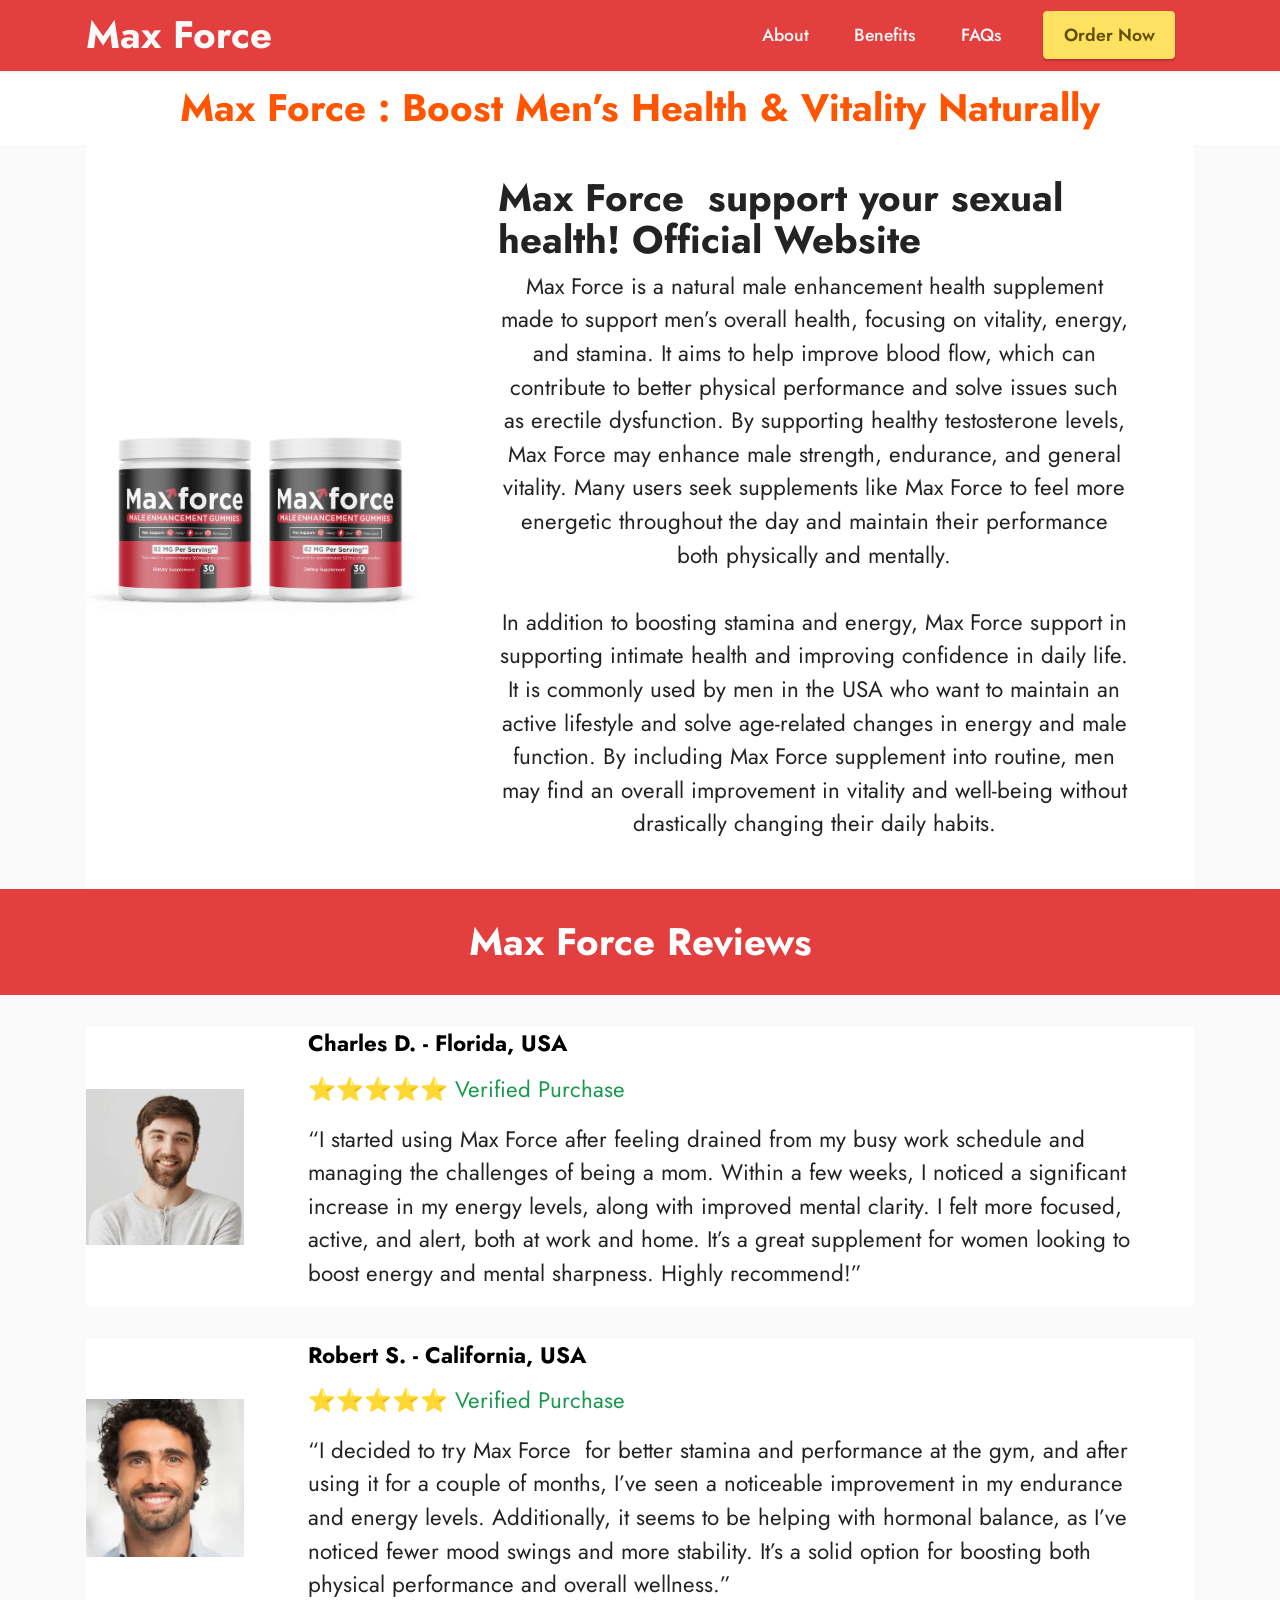
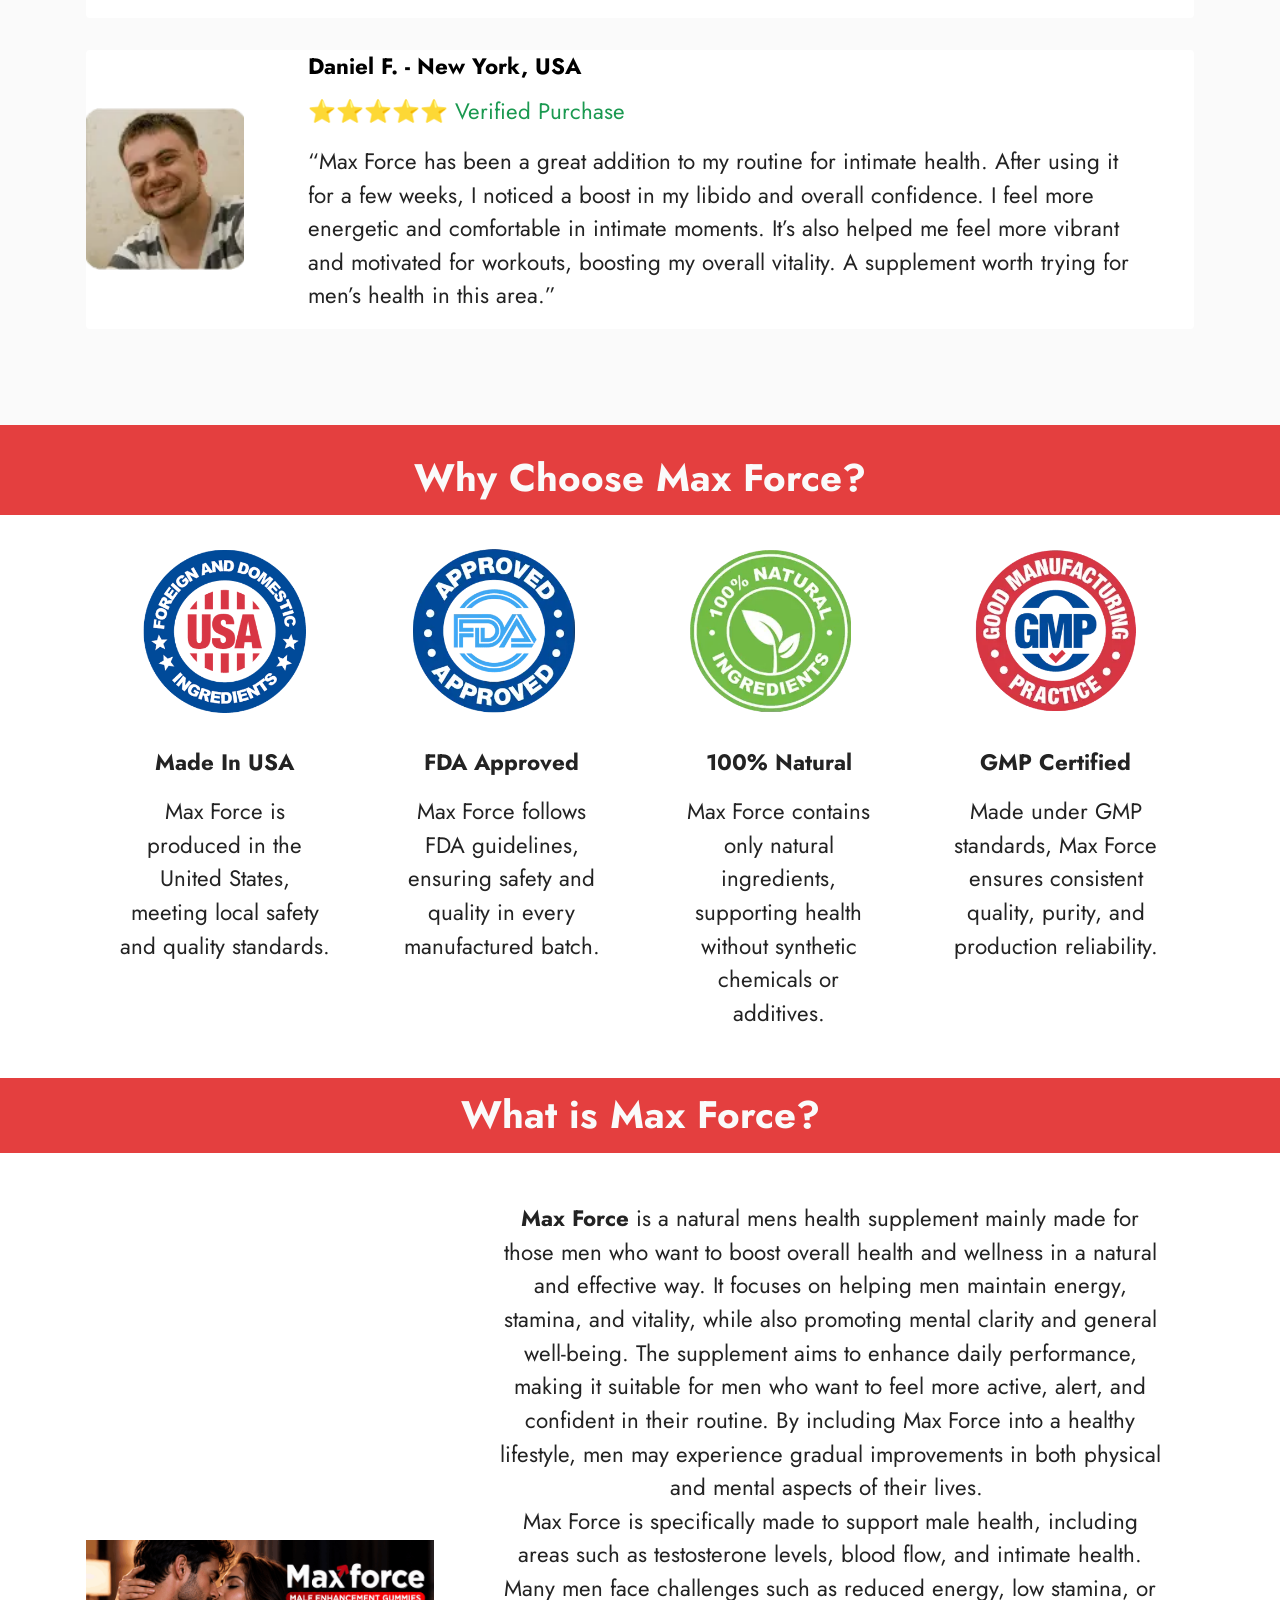
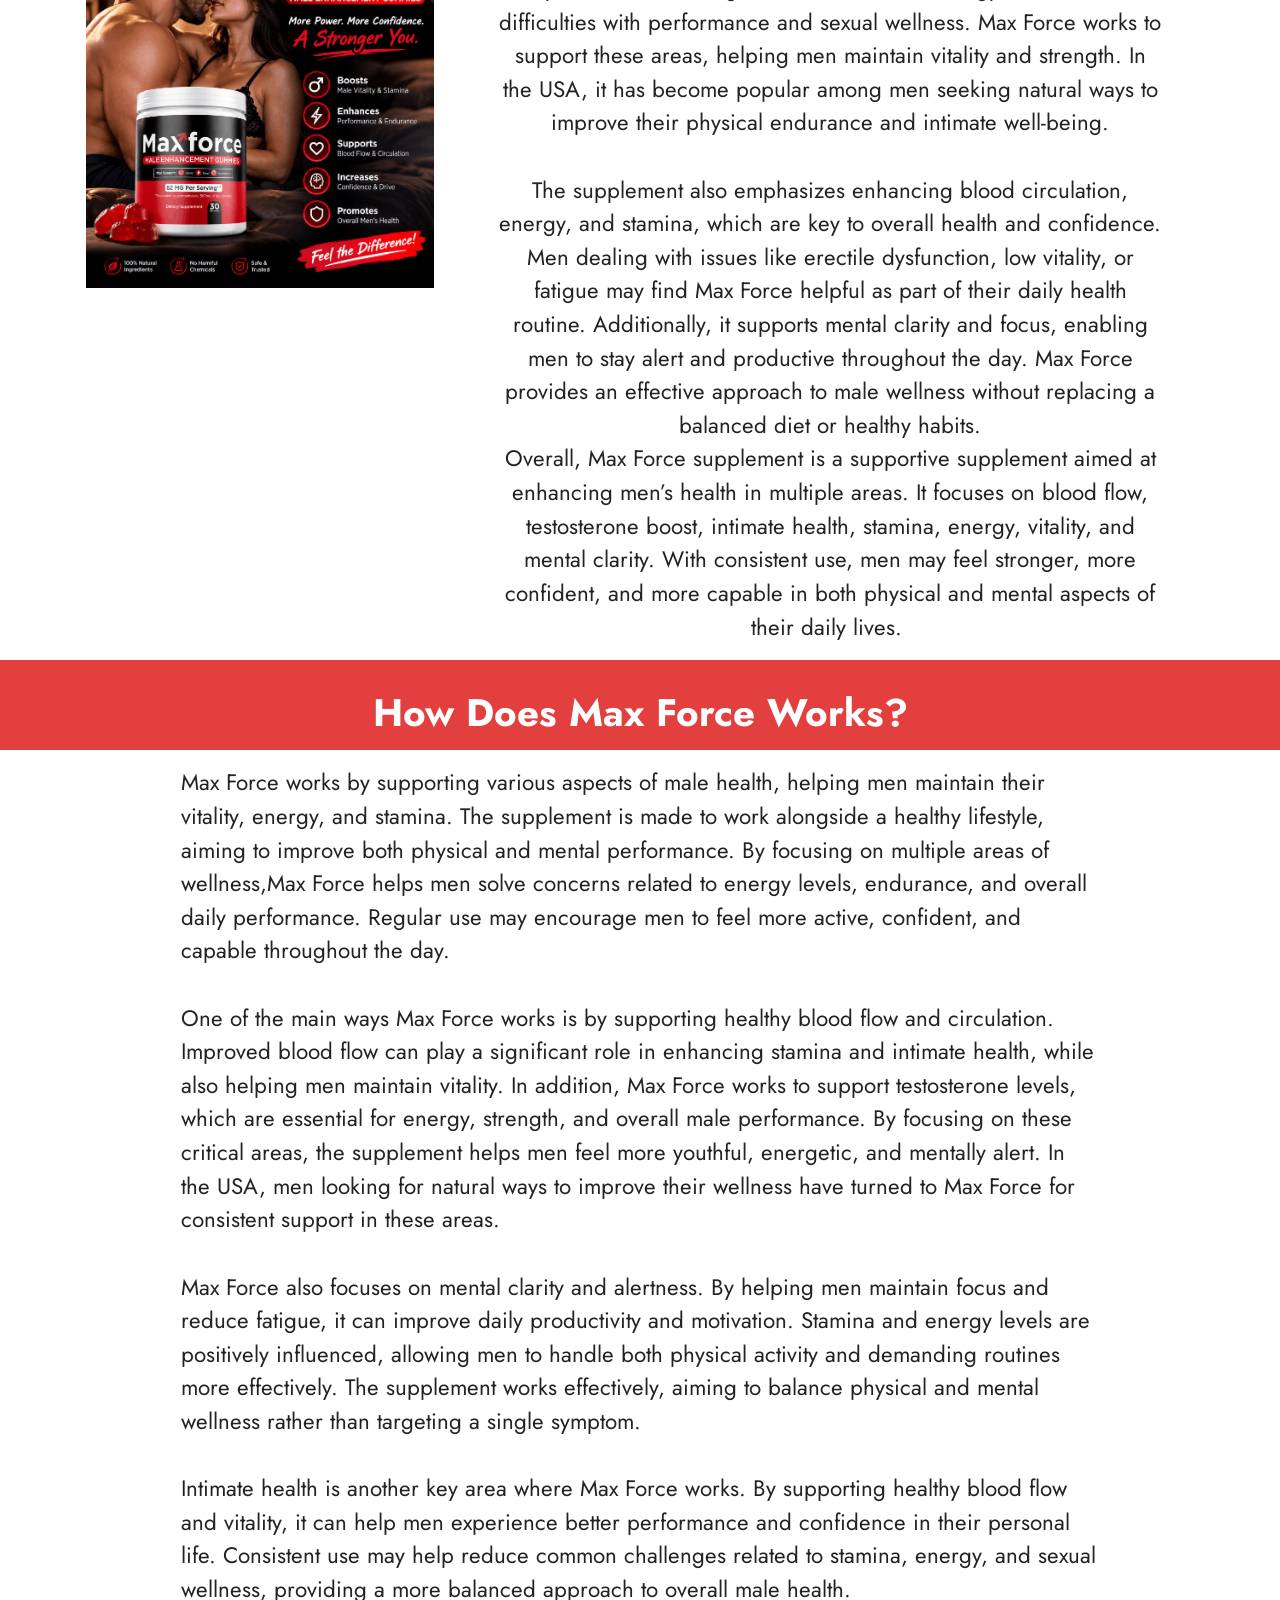
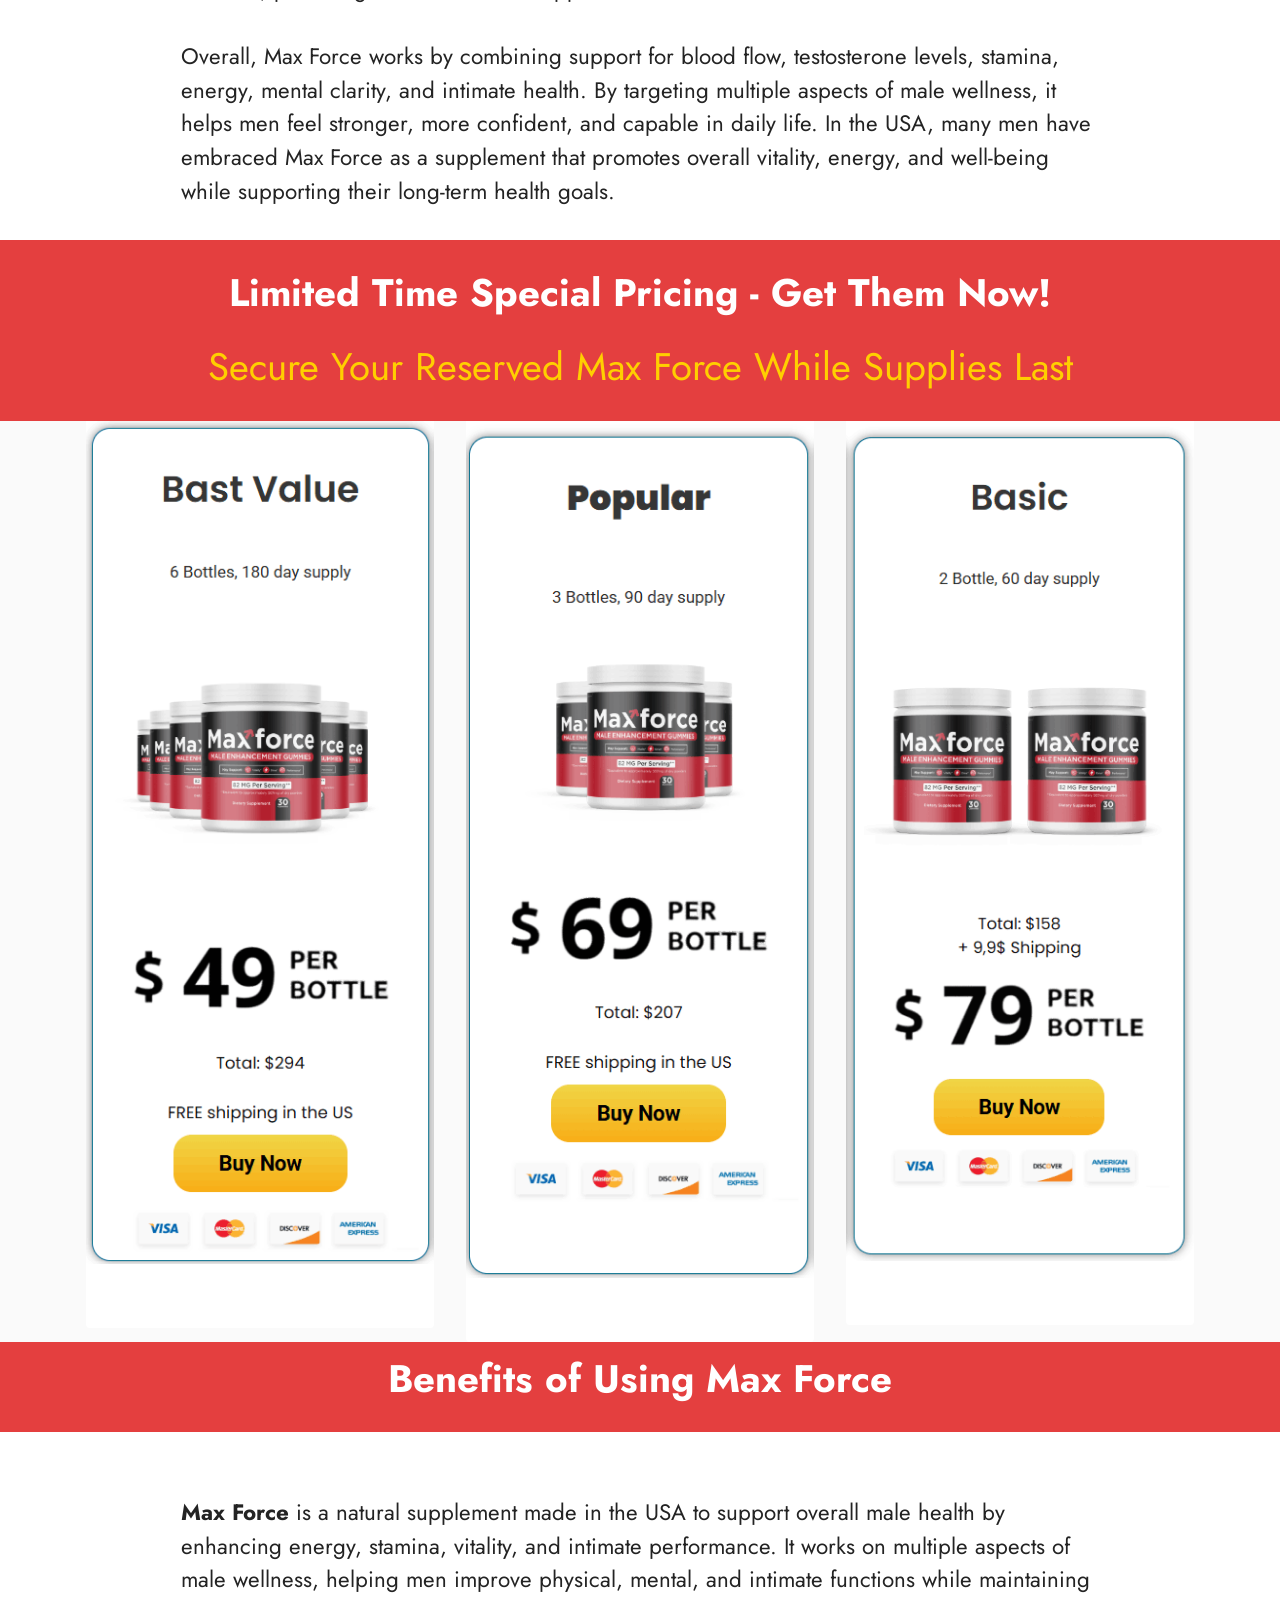
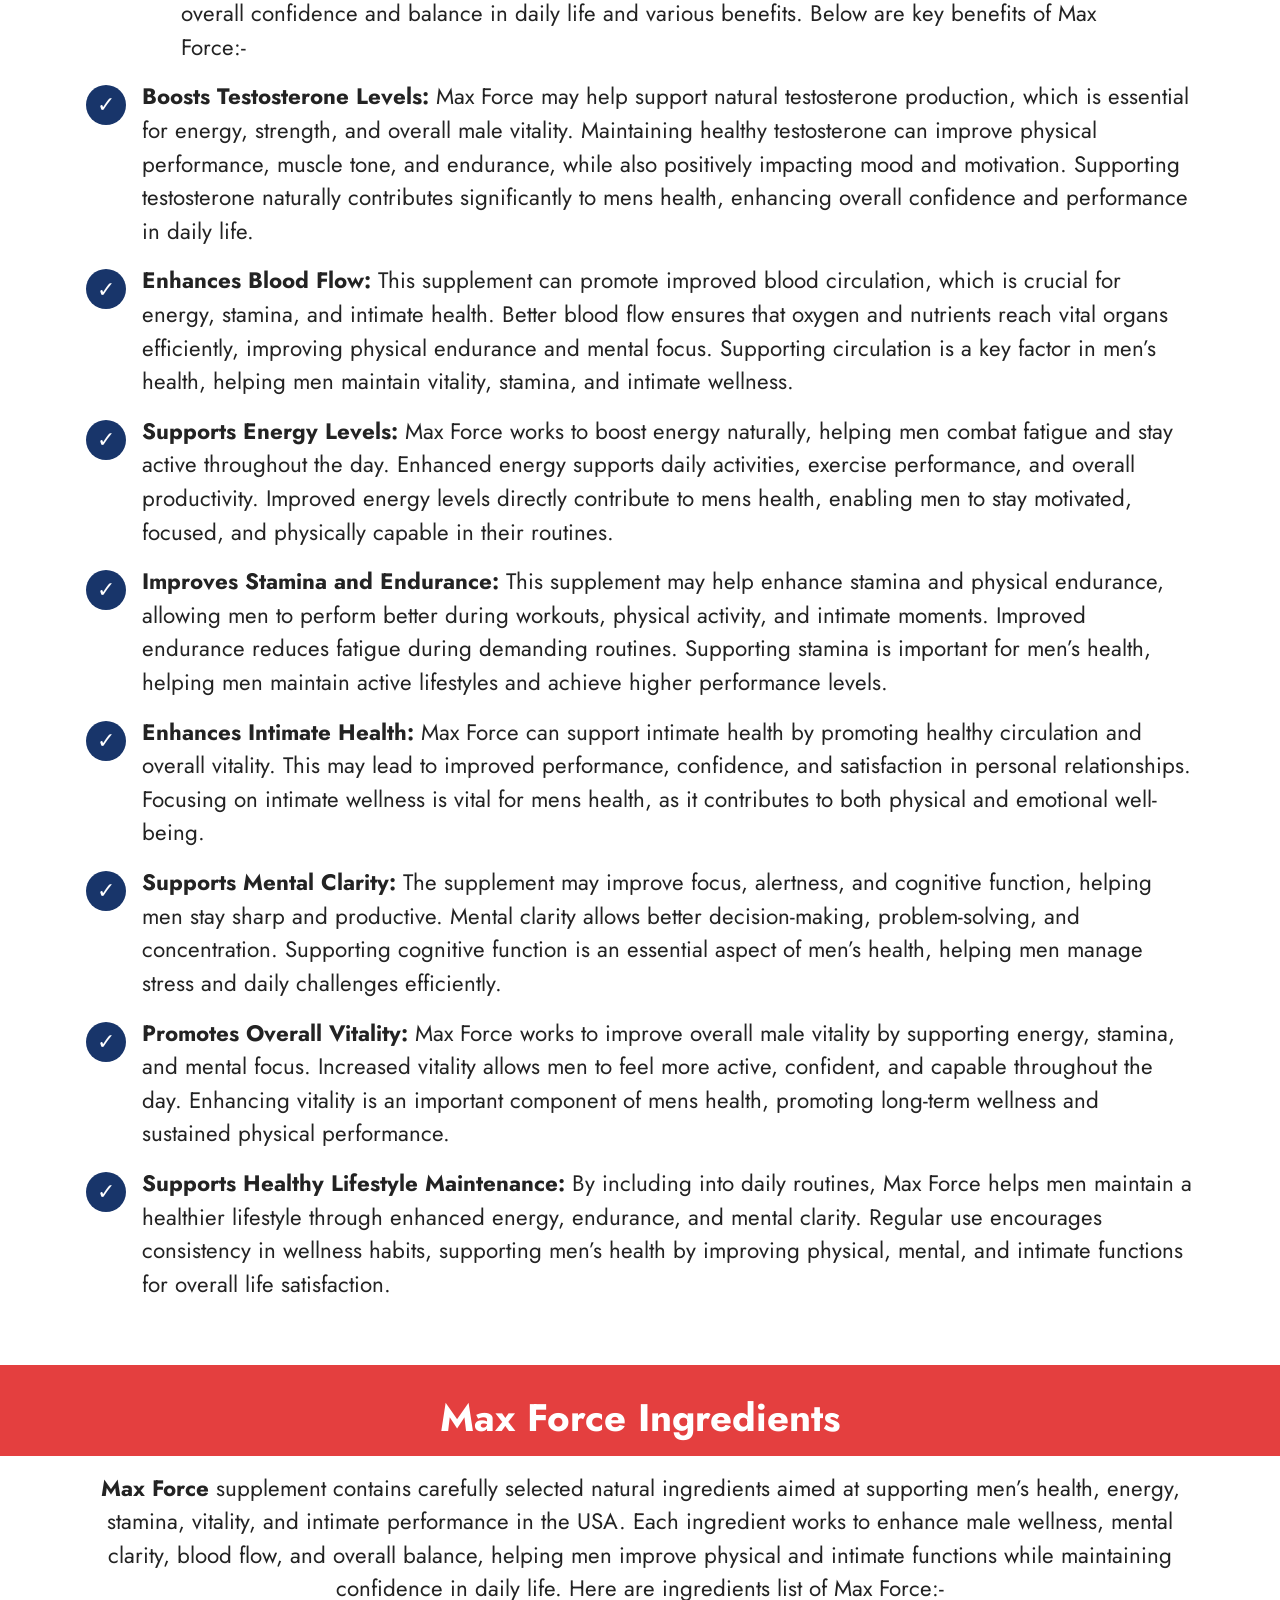
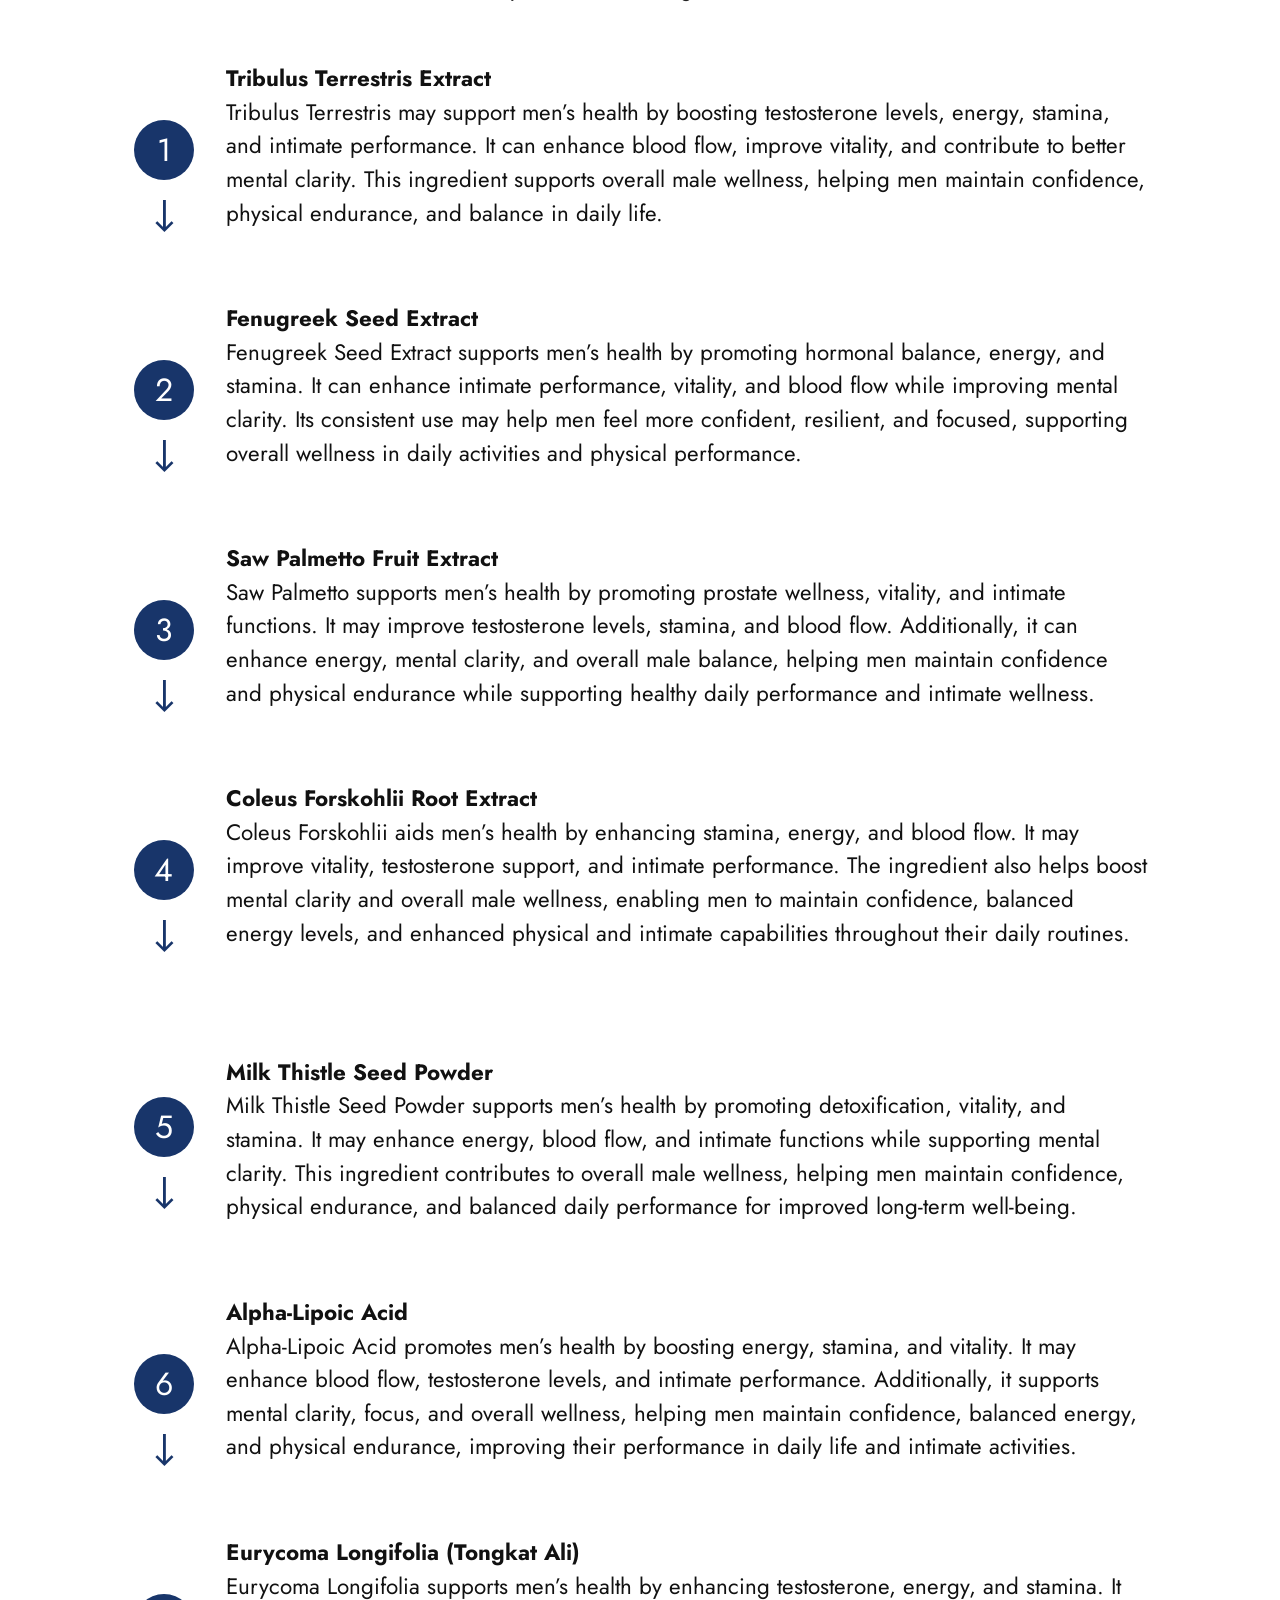
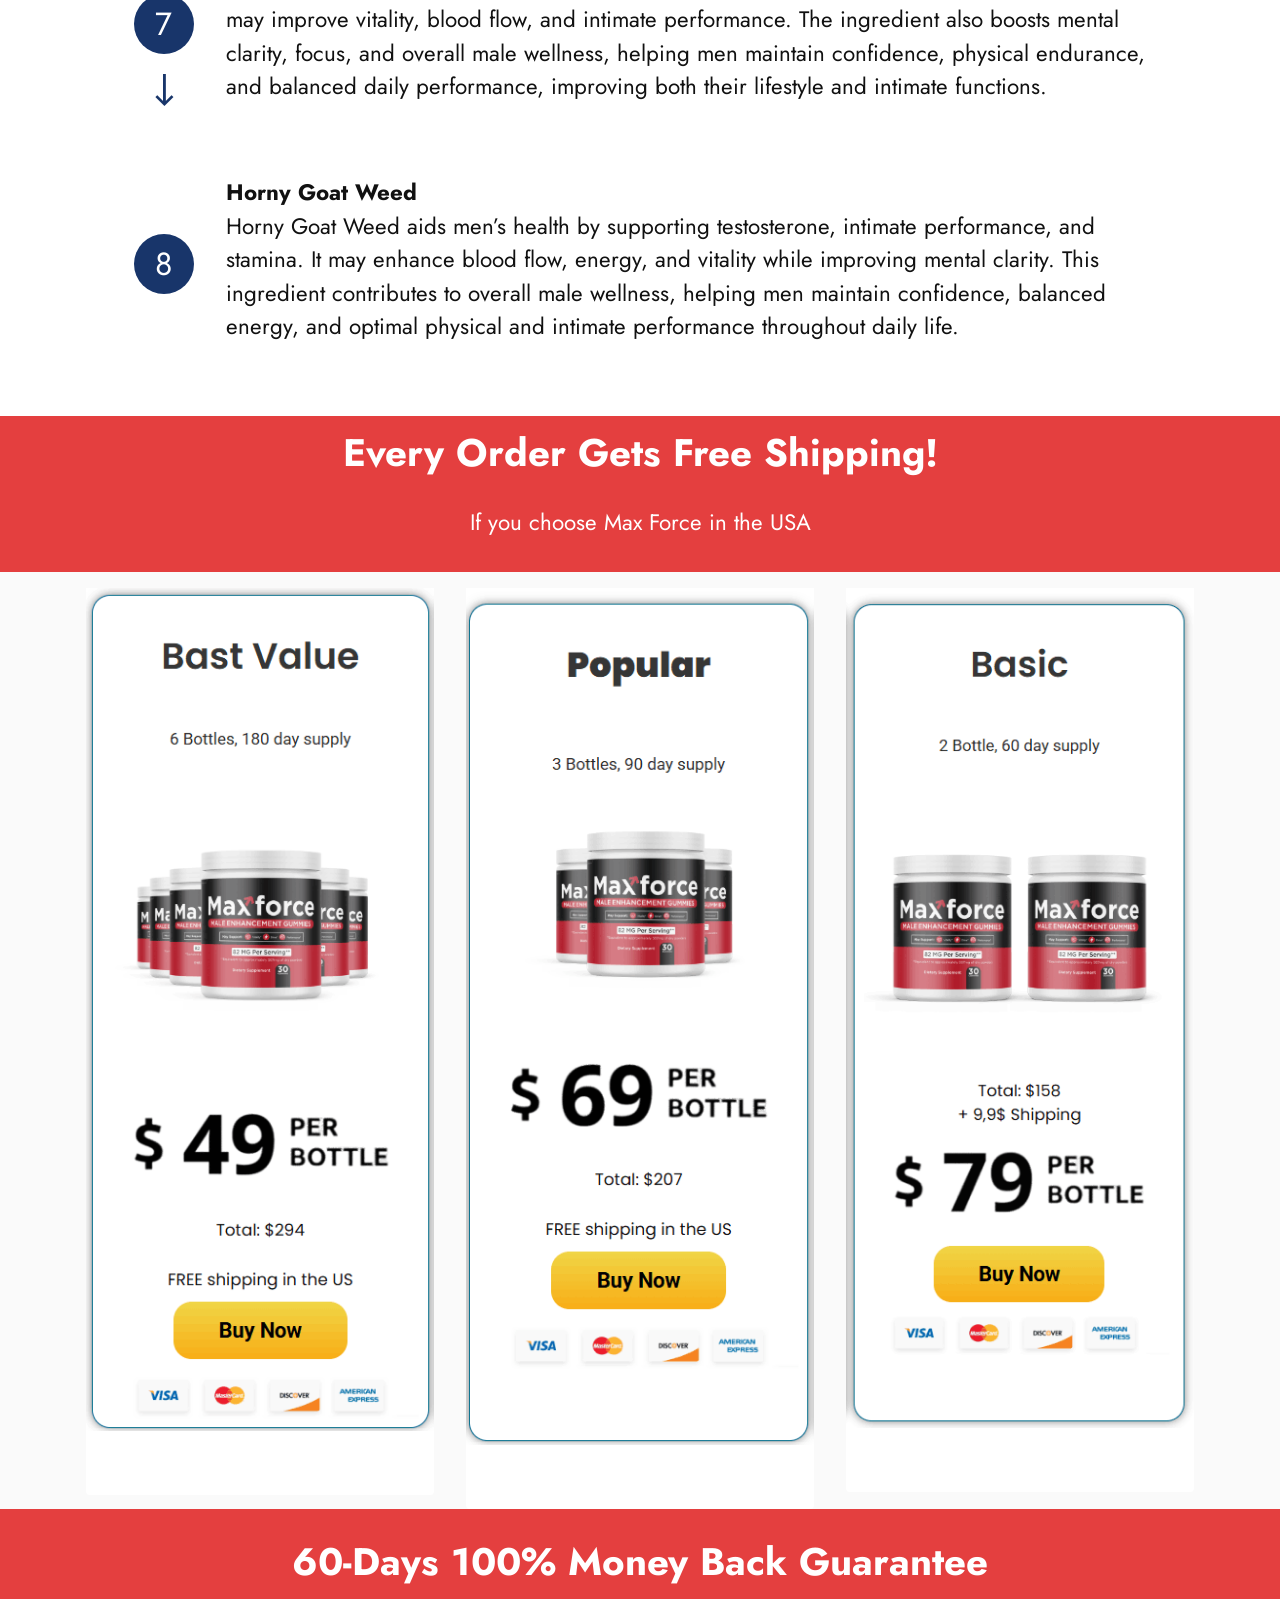
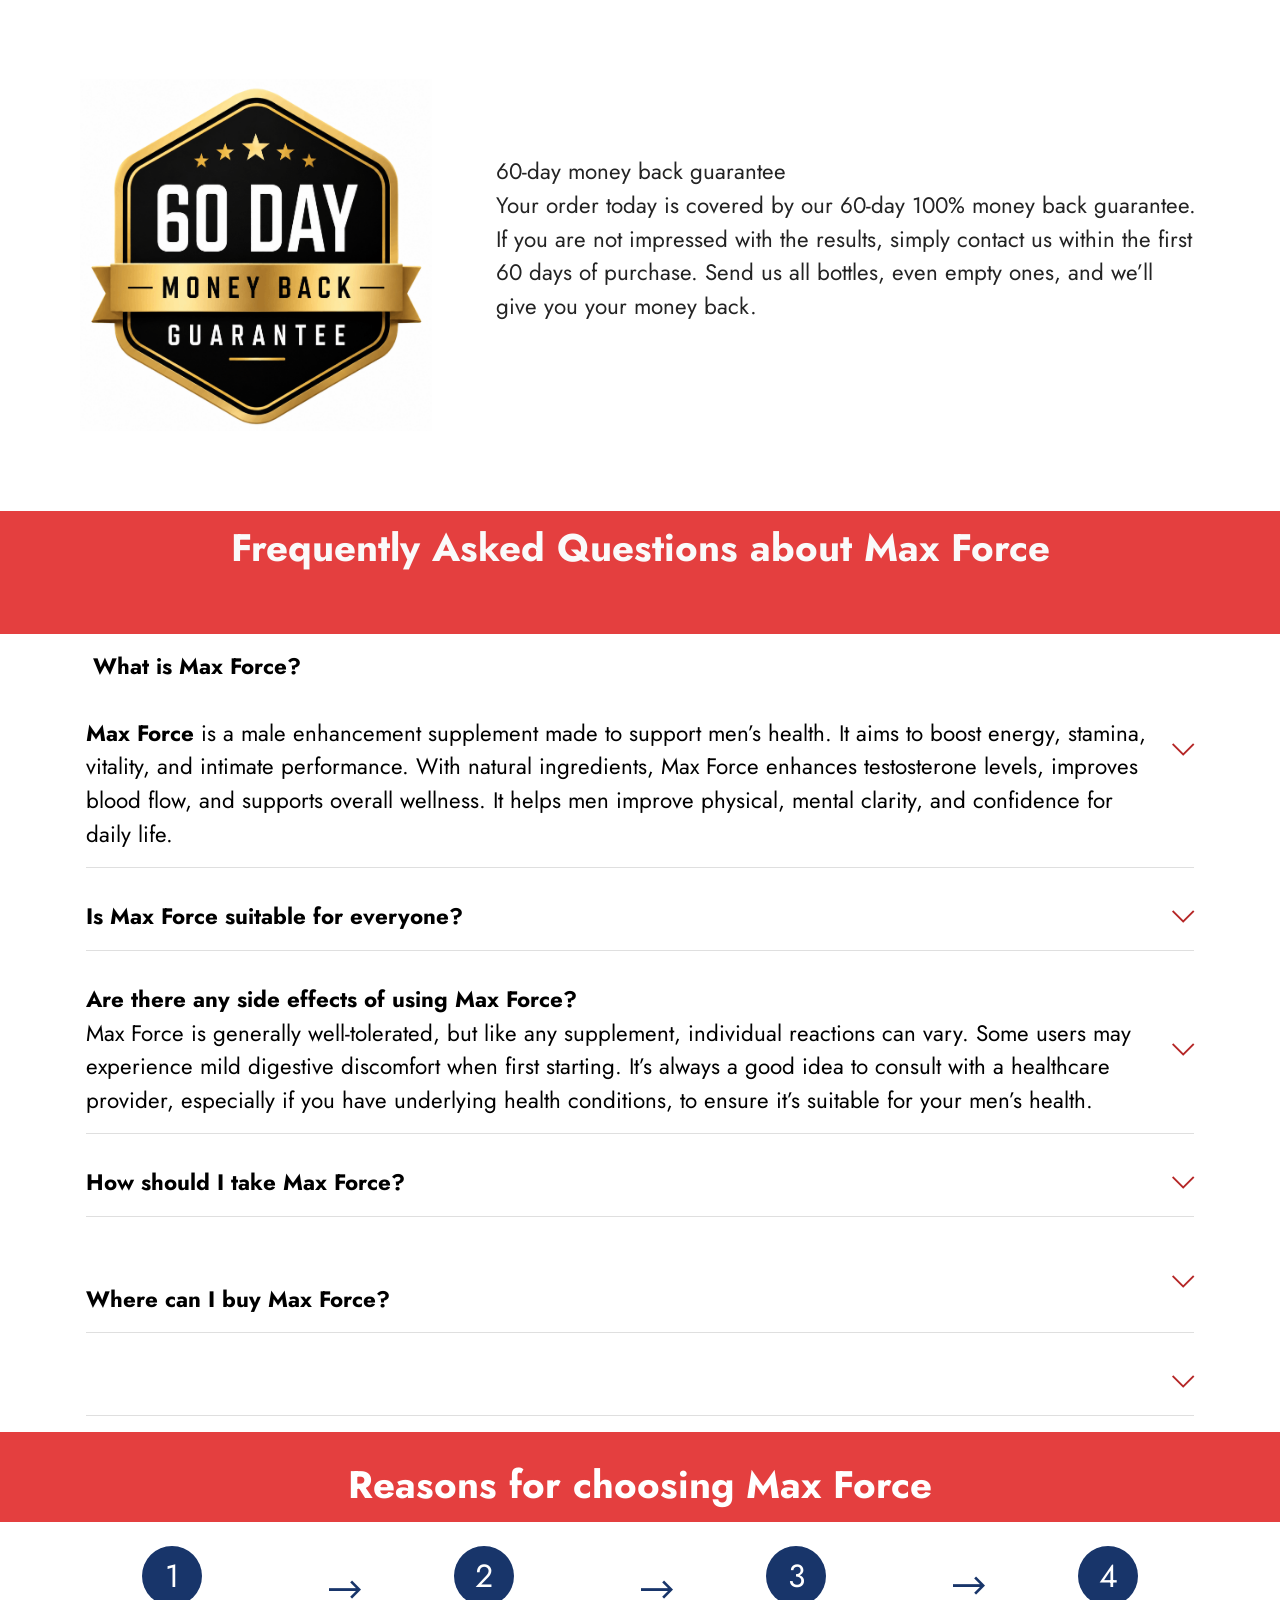
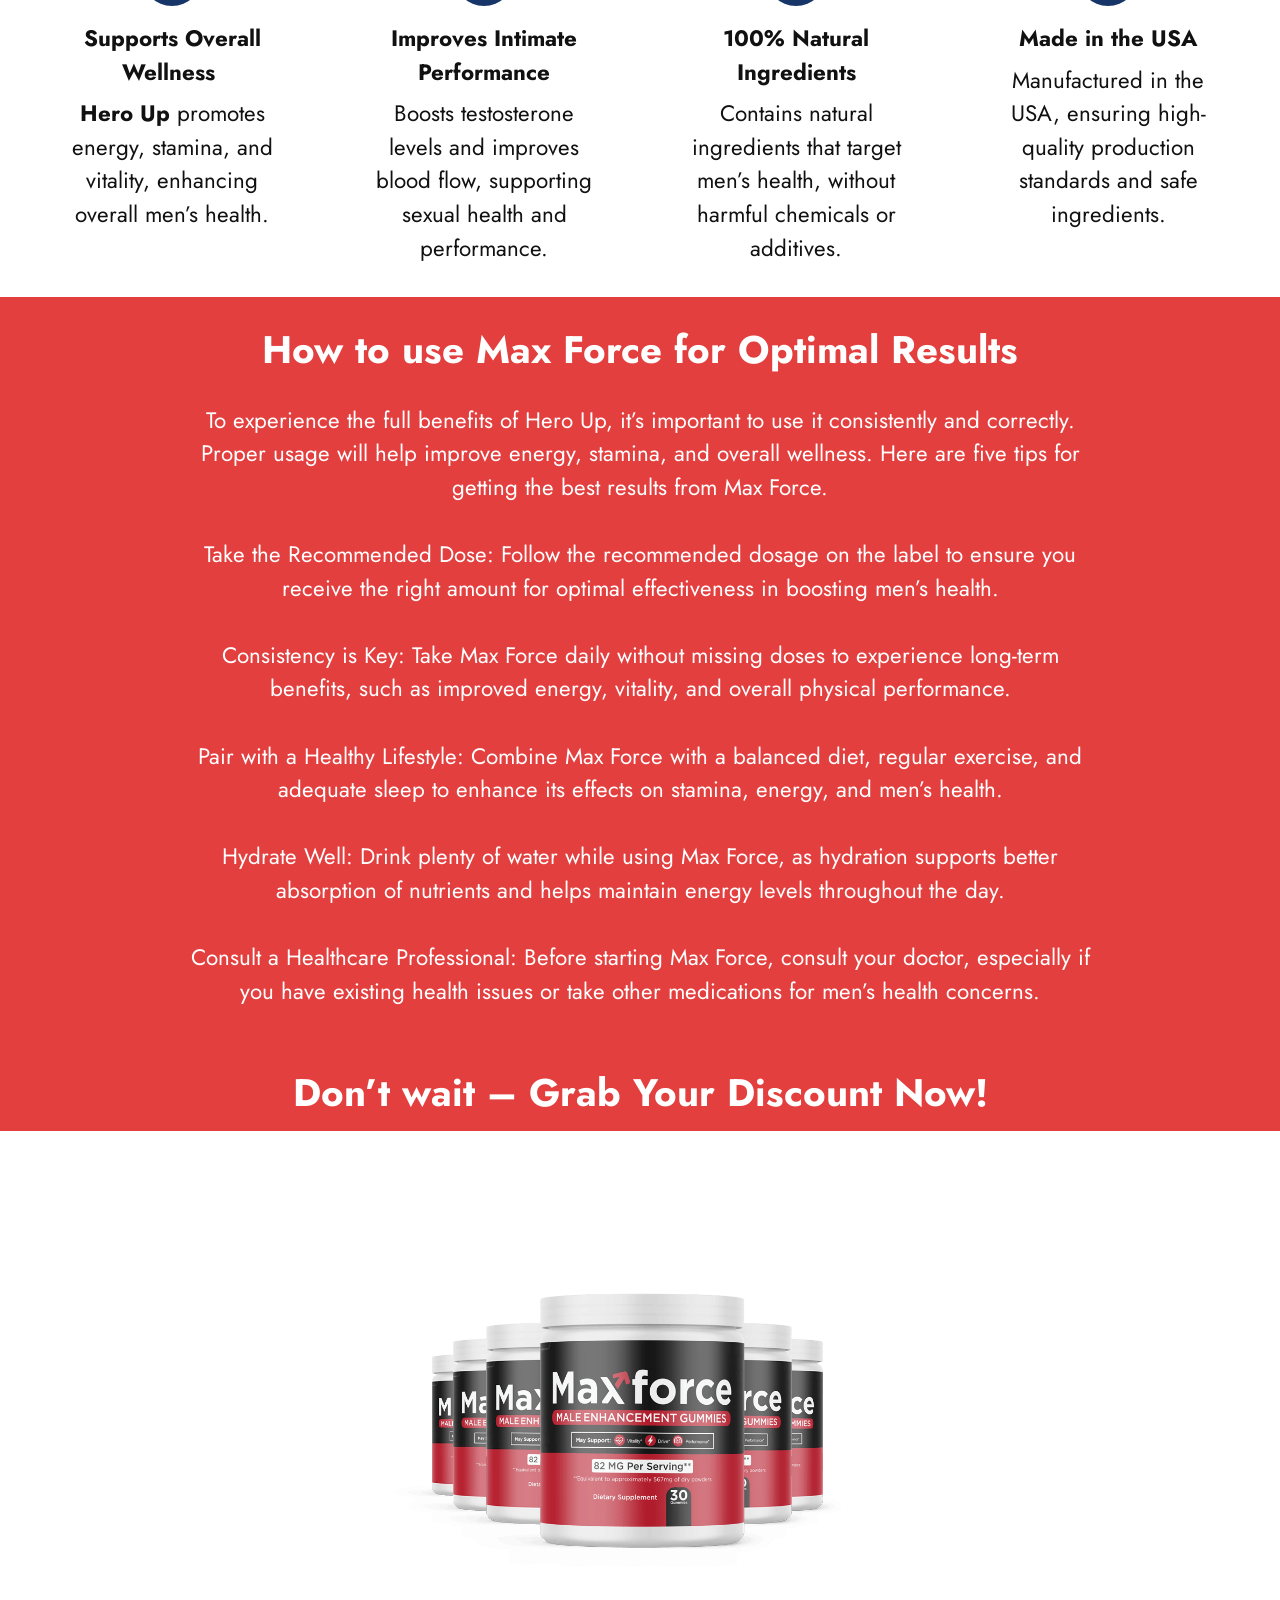
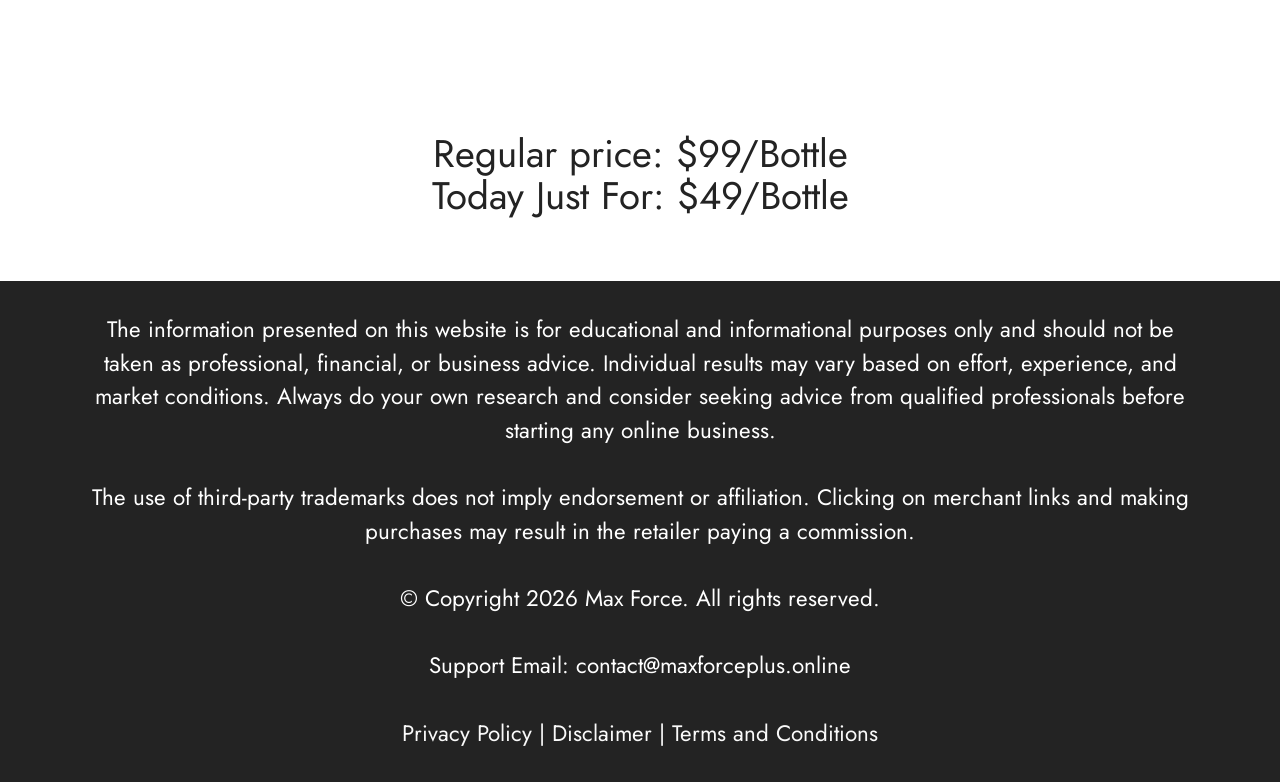
==== commit 23972512: "Update index.html" ====
--- a/index.html
+++ b/index.html
@@ -24,7 +24,8 @@
   <link rel="preload" href="https://fonts.googleapis.com/css?family=Jost:100,200,300,400,500,600,700,800,900,100i,200i,300i,400i,500i,600i,700i,800i,900i&display=swap" as="style" onload="this.onload=null;this.rel='stylesheet'">
   <noscript><link rel="stylesheet" href="https://fonts.googleapis.com/css?family=Jost:100,200,300,400,500,600,700,800,900,100i,200i,300i,400i,500i,600i,700i,800i,900i&display=swap"></noscript>
   <link rel="preload" as="style" href="assets/mobirise/css/mbr-additional.css?v=rEnLQF"><link rel="stylesheet" href="assets/mobirise/css/mbr-additional.css?v=rEnLQF" type="text/css">
-
+<meta name="google-site-verification" content="ojwFFrobrEAdesm8oLR1VNvsSXICQItrODOj1nC4V70" />
+	<meta name="msvalidate.01" content="BFED78960371397816FDB9212DADB8CB" />
   
   
   <meta name="keywords" content="Max Force, Max Force, Max Force supplement, Max Force pills">
@@ -1161,8 +1162,8 @@
             </div>
         </div>
     </div>
-</section><section class="display-7" style="padding: 0;align-items: center;justify-content: center;flex-wrap: wrap;    align-content: center;display: flex;position: relative;height: 4rem;"><a href="https://mobiri.se/4815952" style="flex: 1 1;height: 4rem;position: absolute;width: 100%;z-index: 1;"><img alt="" style="height: 4rem;" src="[data-uri]"></a><p style="margin: 0;text-align: center;" class="display-7">&#8204;</p><a style="z-index:1" href="https://mobirise.com"> Website Software</a></section><script src="assets/bootstrap/js/bootstrap.bundle.min.js"></script>  <script src="assets/smoothscroll/smooth-scroll.js"></script>  <script src="assets/ytplayer/index.js"></script>  <script src="assets/dropdown/js/navbar-dropdown.js"></script>  <script src="assets/mbr-switch-arrow/mbr-switch-arrow.js"></script>  <script src="assets/theme/js/script.js"></script>  
+<script src="assets/bootstrap/js/bootstrap.bundle.min.js"></script>  <script src="assets/smoothscroll/smooth-scroll.js"></script>  <script src="assets/ytplayer/index.js"></script>  <script src="assets/dropdown/js/navbar-dropdown.js"></script>  <script src="assets/mbr-switch-arrow/mbr-switch-arrow.js"></script>  <script src="assets/theme/js/script.js"></script>  
   
   
 </body>
-</html>+</html>
